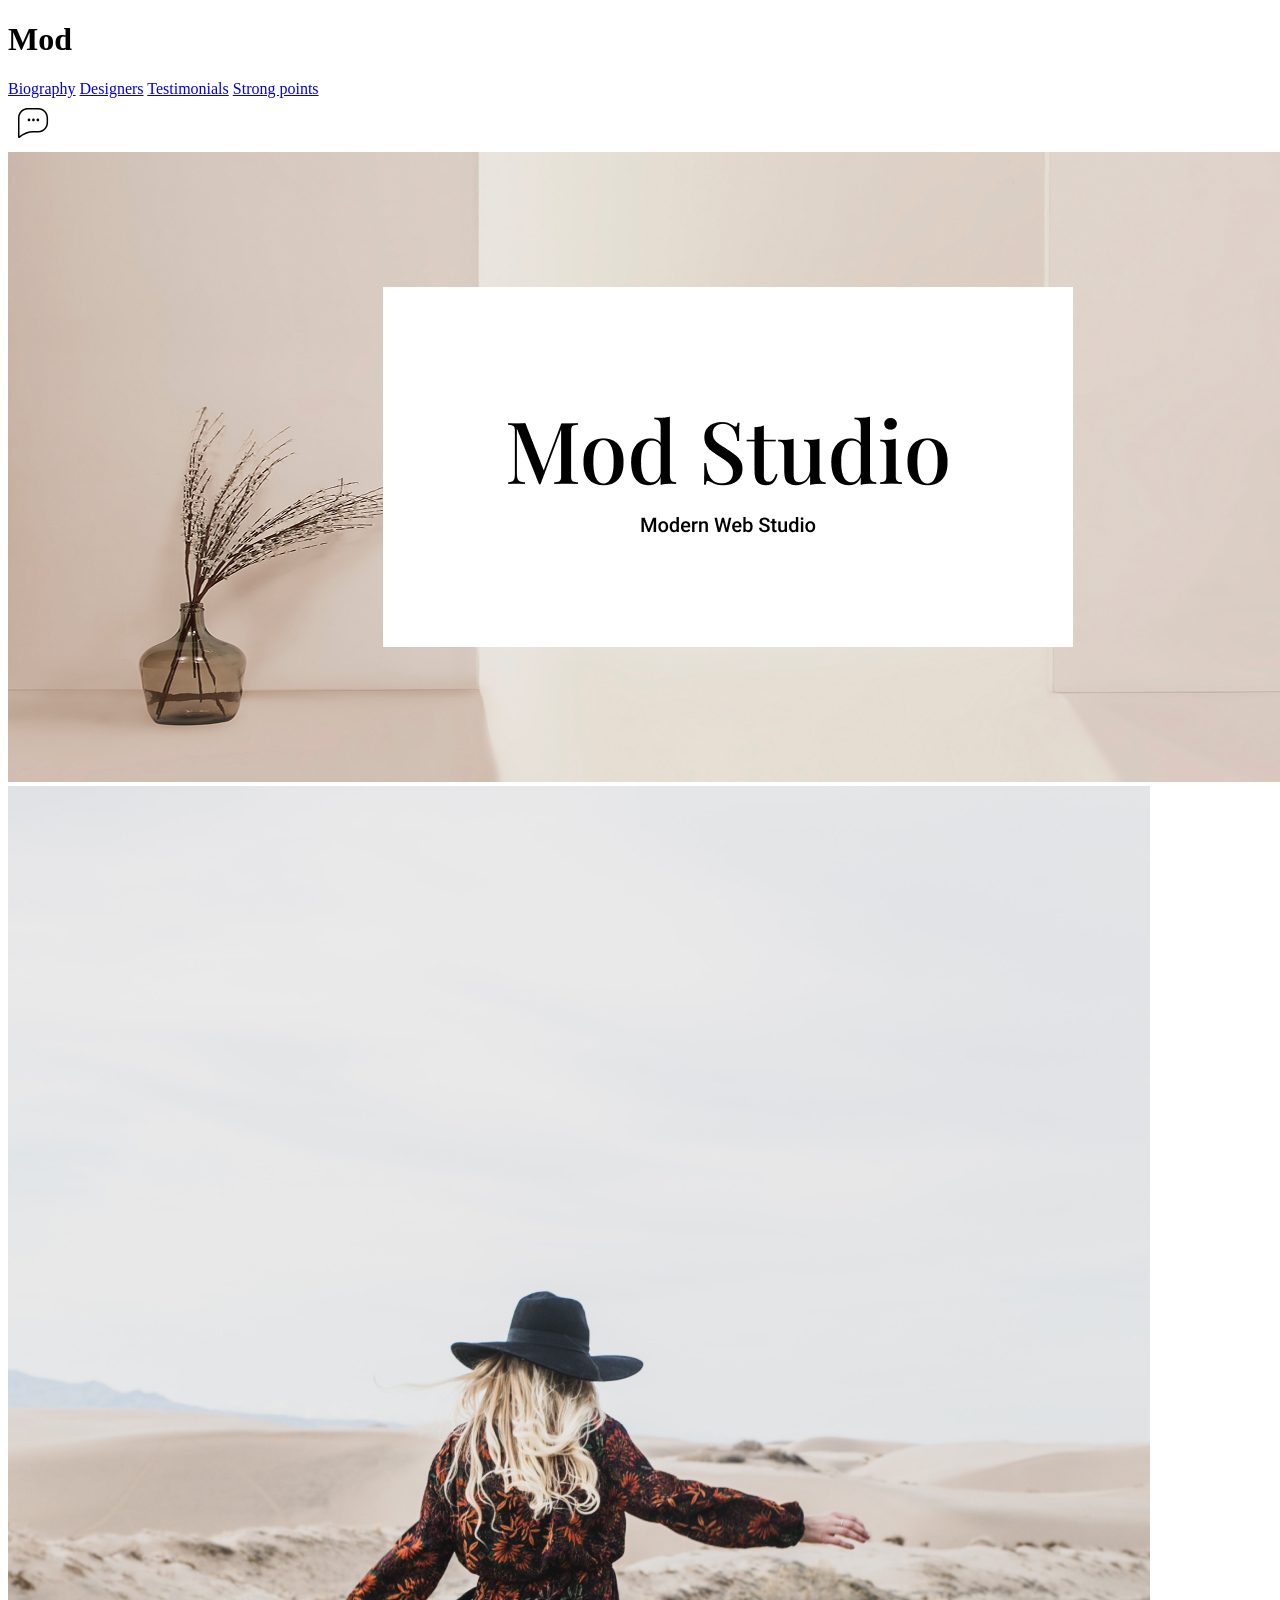
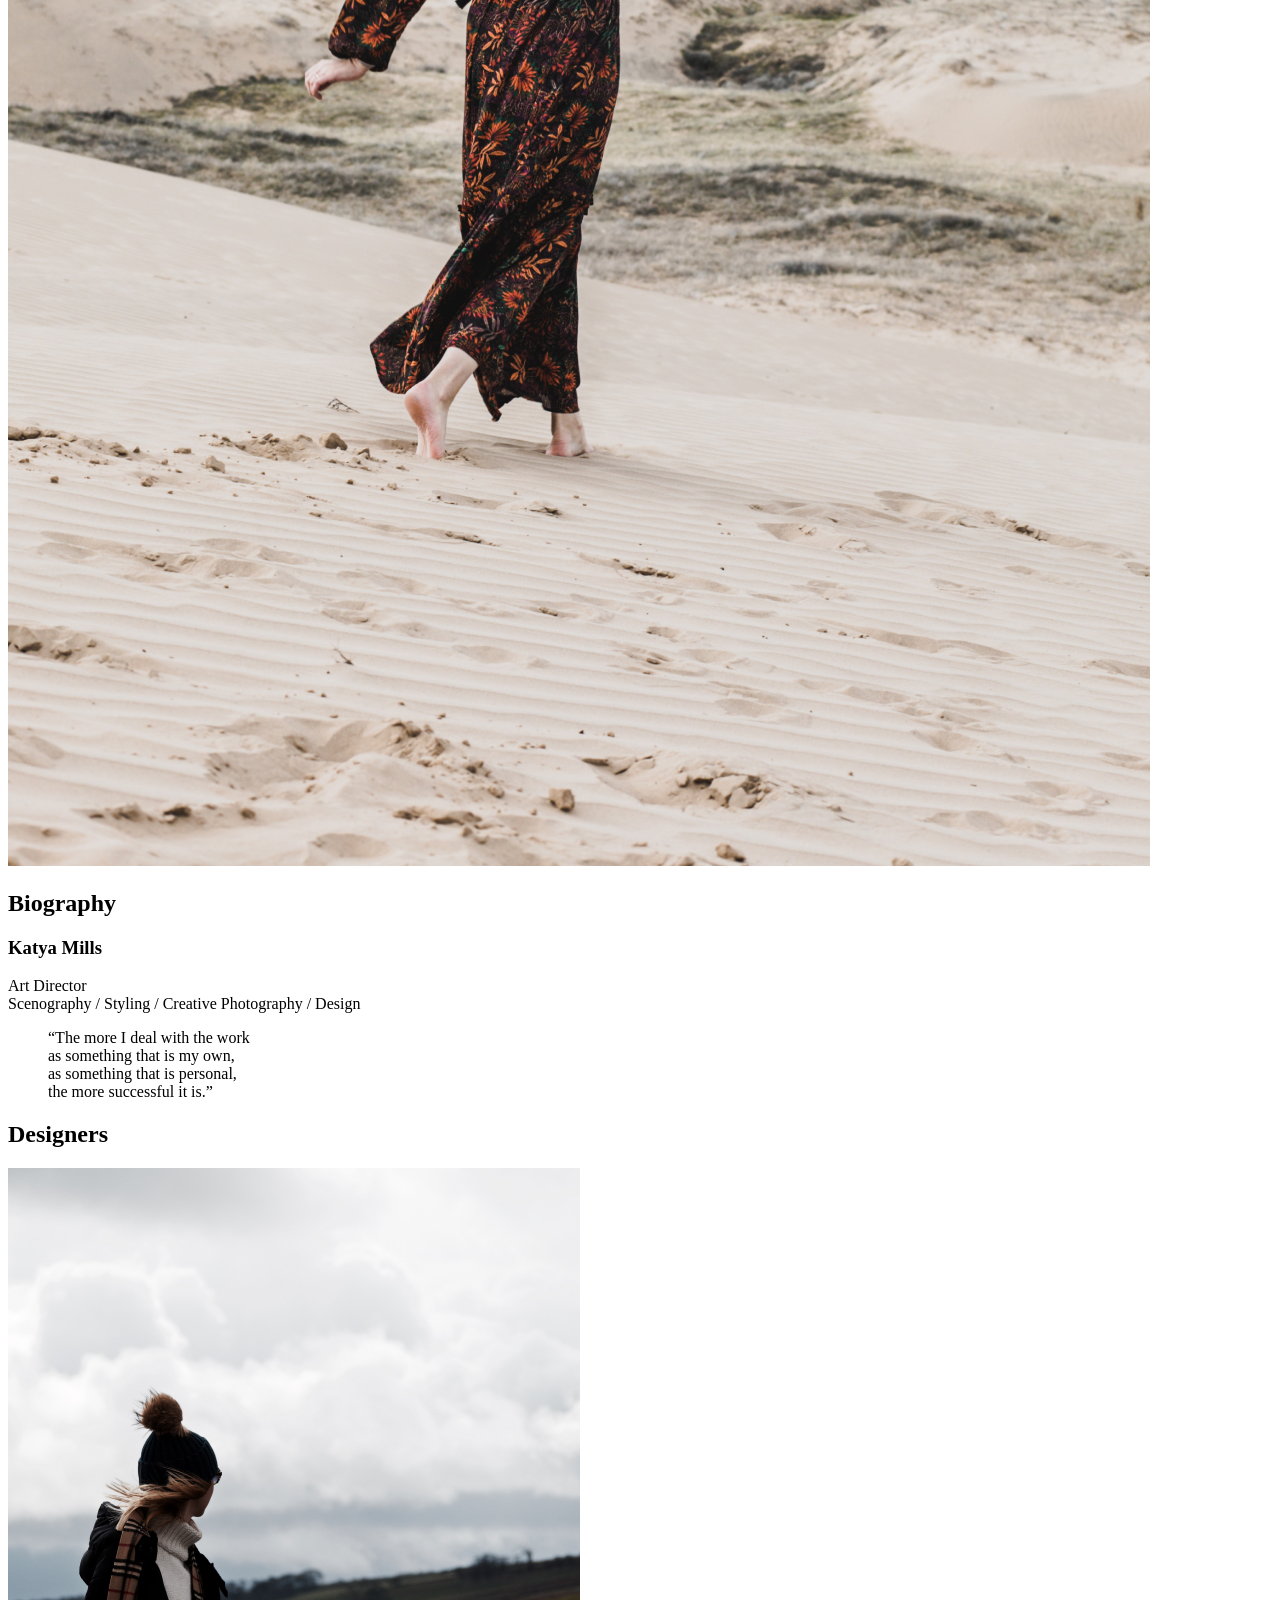
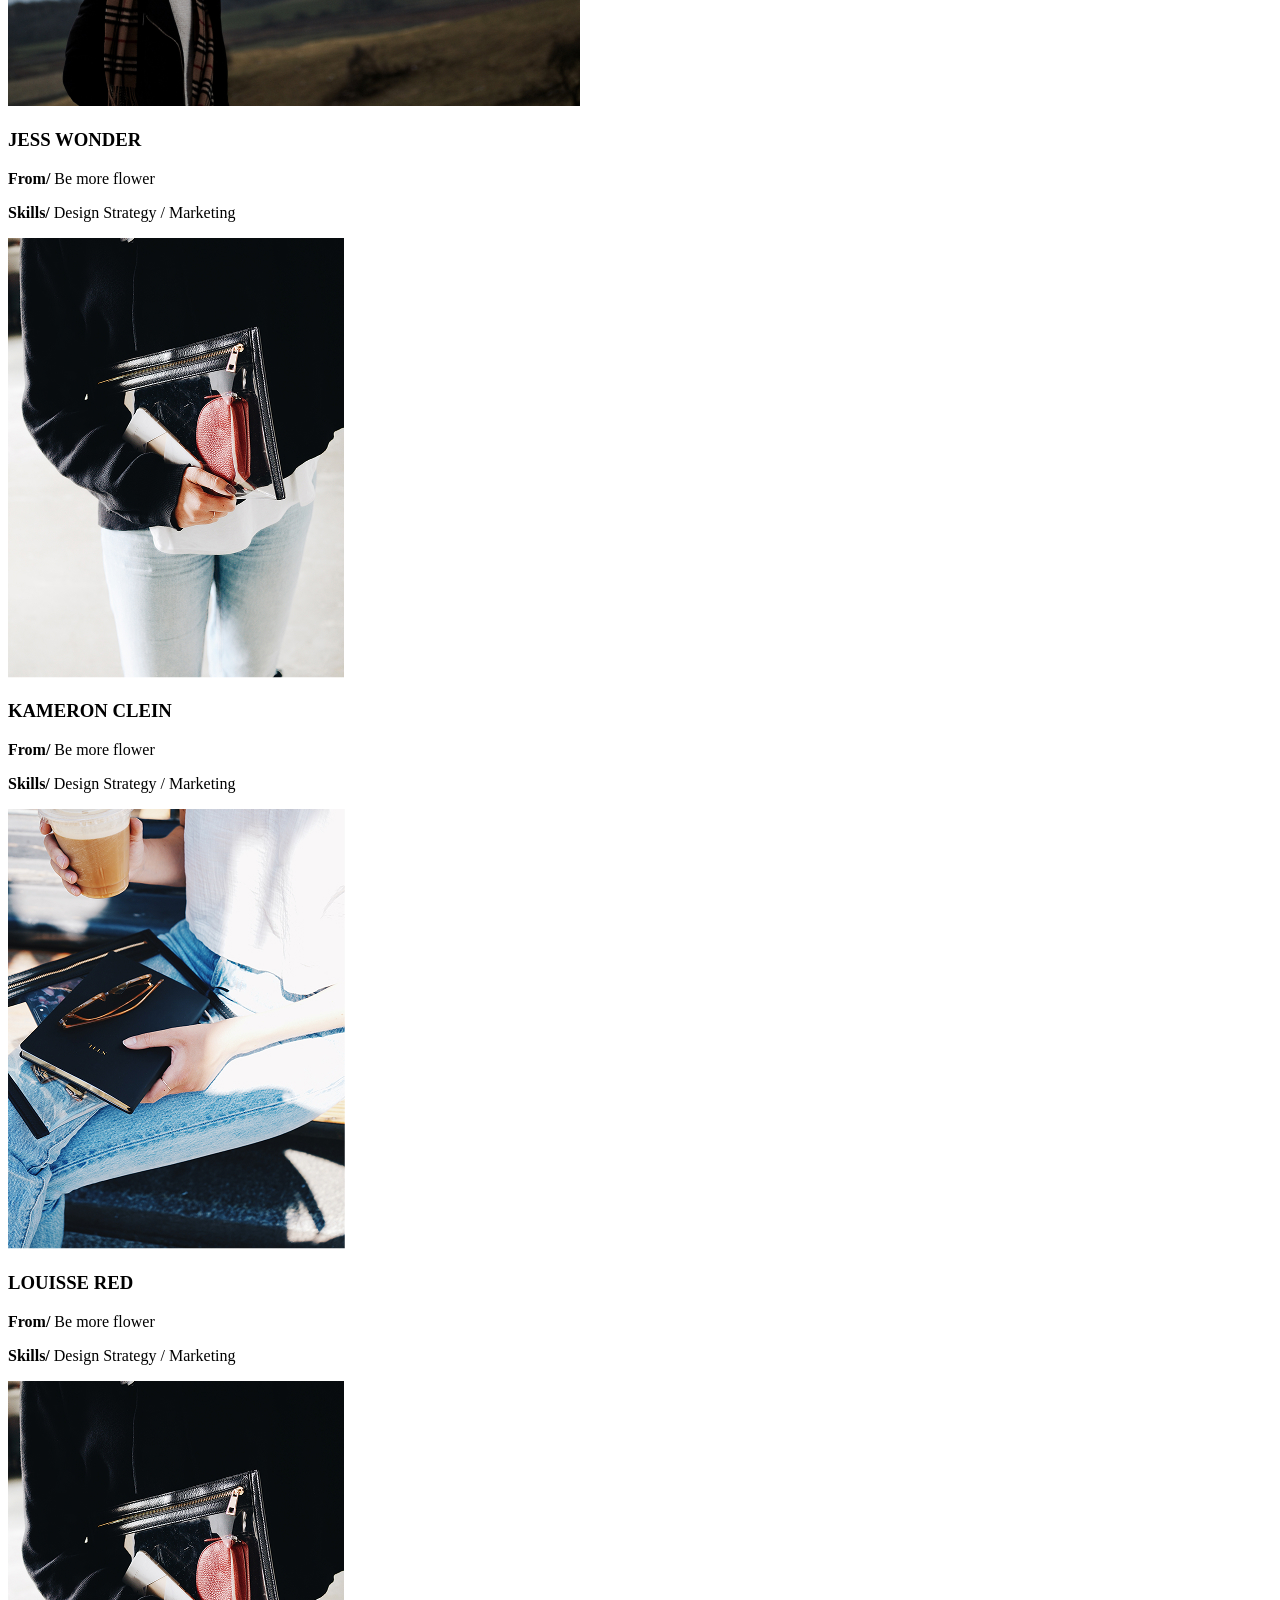
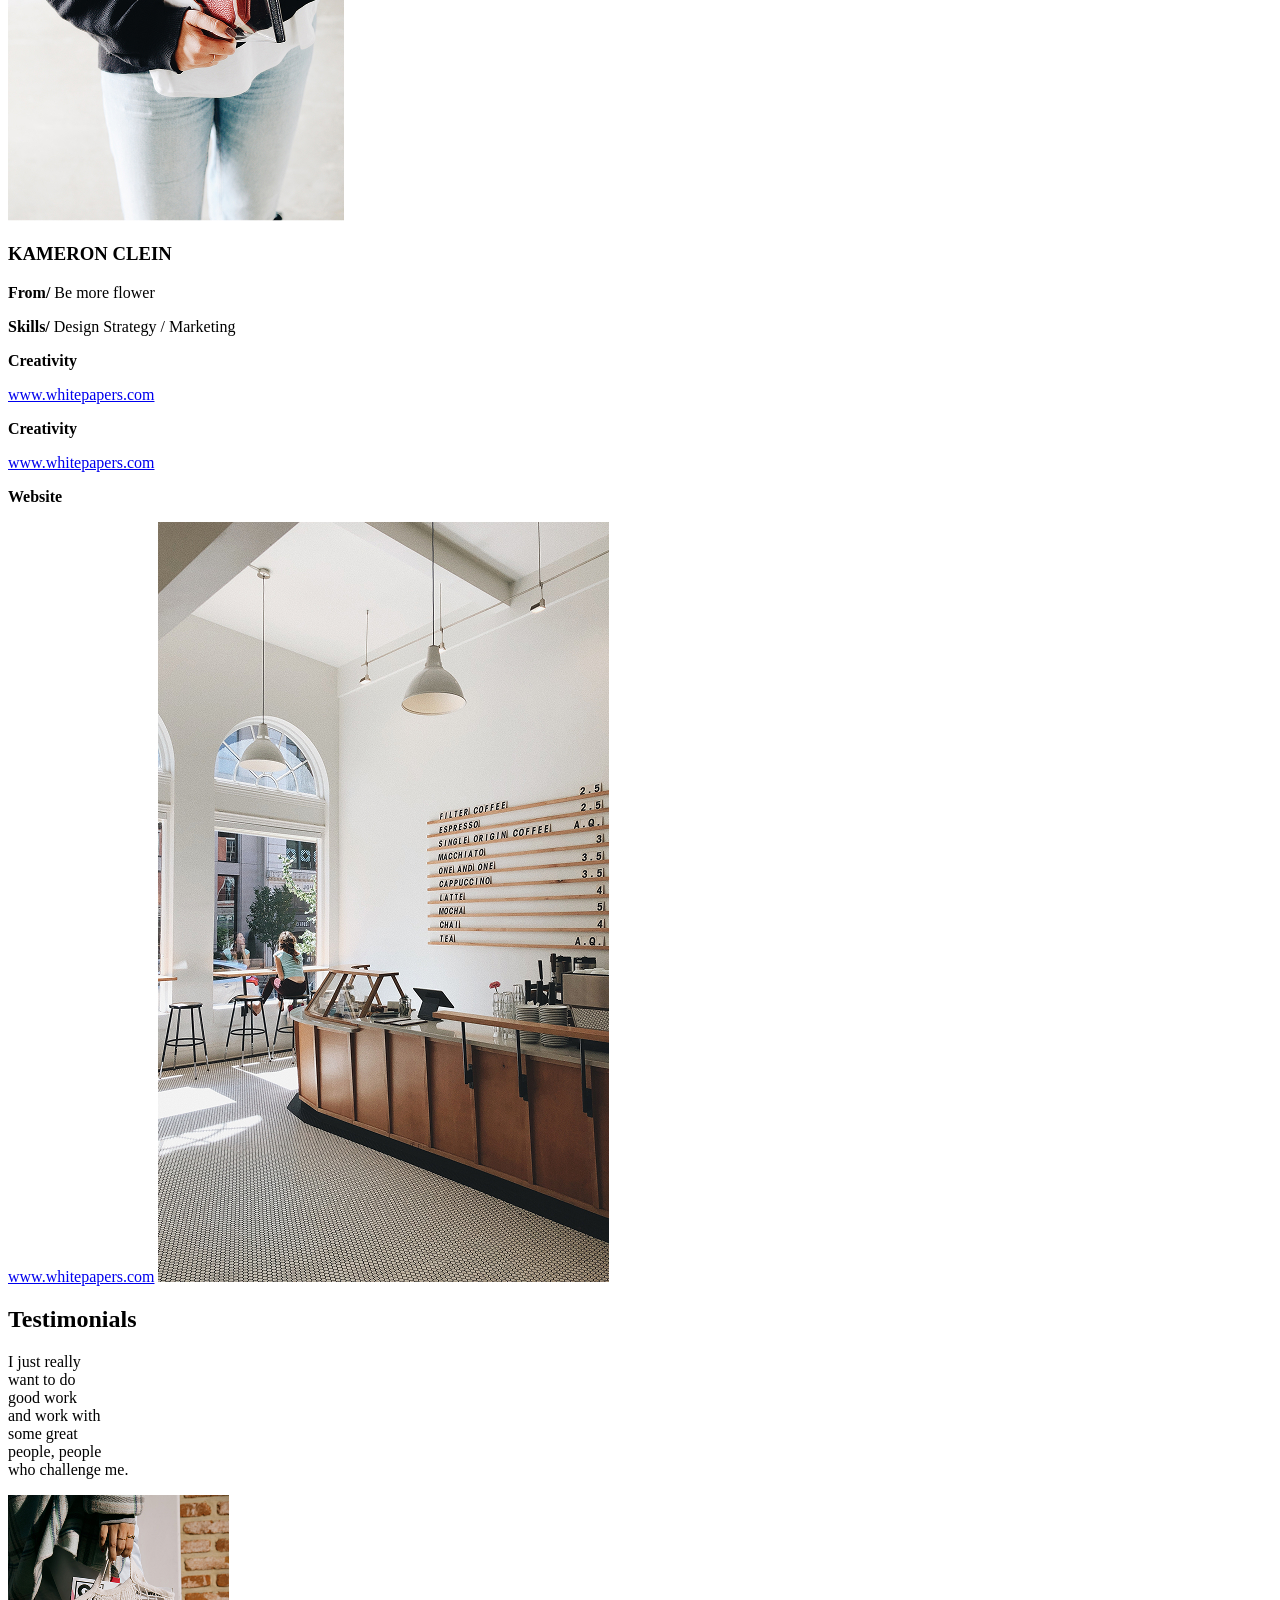
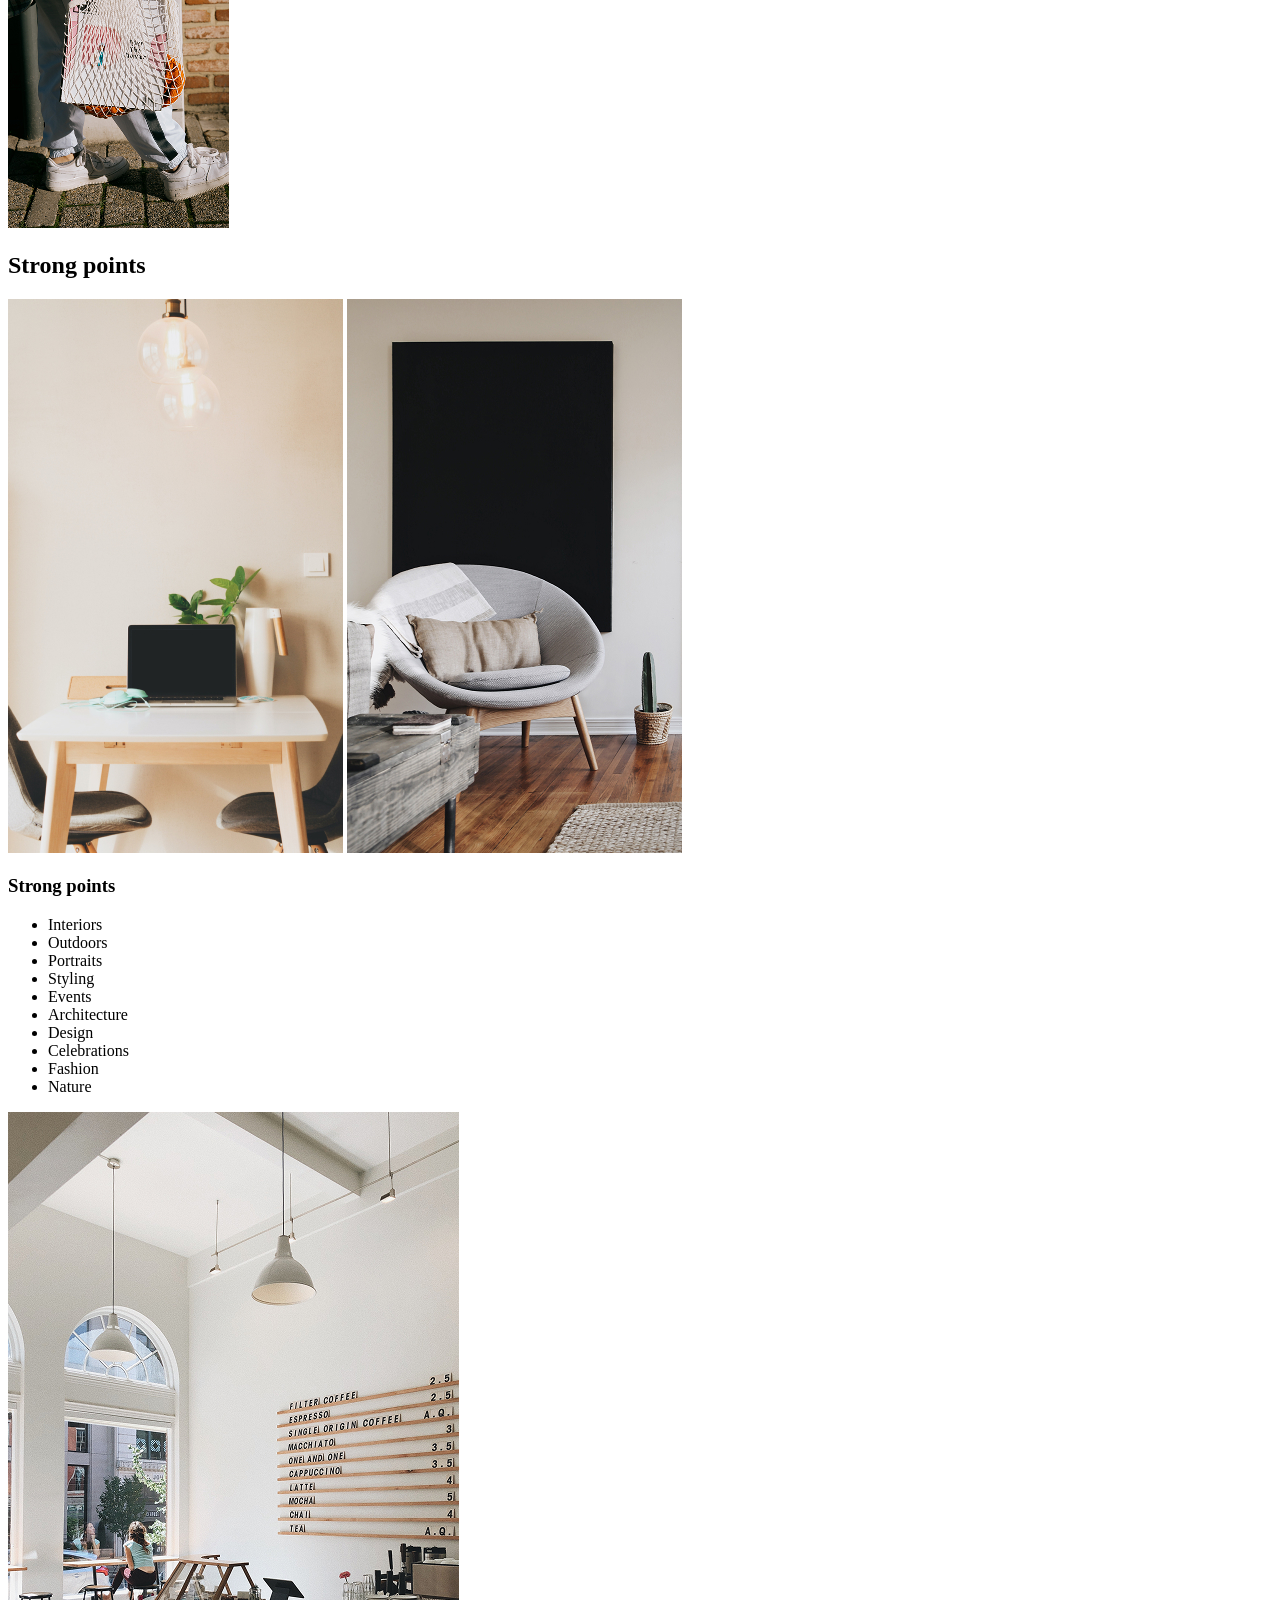
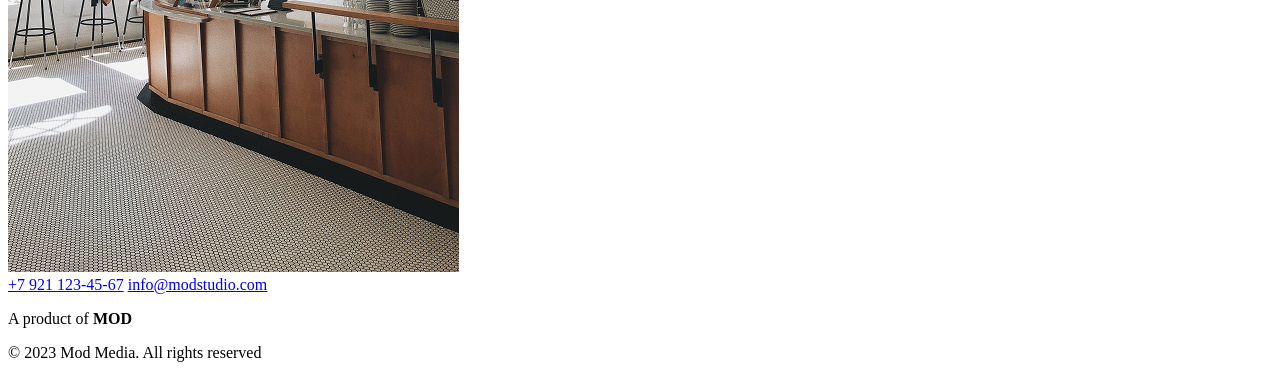
==== index.html @ 03d0436a "create semantics structure"" ====
<!doctype html>
<html lang="en">
<head>
    <meta charset="UTF-8">
    <meta name="viewport" content="width=device-width, user-scalable=no, initial-scale=1.0, maximum-scale=1.0, minimum-scale=1.0">
    <meta http-equiv="X-UA-Compatible" content="ie=edge">
    <title>demo_check</title>
</head>
<body>
<header>
    <h1>
        Mod
    </h1>
    <nav>
        <a href="#biography_sec">Biography</a>
        <a href="#designers_sec">Designers</a>
        <a href="#testimonials_sec">Testimonials</a>
        <a href="#strong_points_sec">Strong points</a>
    </nav>
    <img src="/img/icon_message.svg" alt="icon_message">
</header>
<section>
    <!--hero section-->
<img src="/img/Hero_section.jpg" alt="hero_section">
</section>
<section id="biography_sec">
    <img src="/img/jared-weiss-P3cB0ynqYBw-unsplash%201.jpg" alt="katya mills">
    <h2>
        Biography
    </h2>
    <div>
        <h3>
            Katya Mills
        </h3>
        <p>
            Art Director<br> Scenography / Styling / Creative Photography / Design
        </p>
        <blockquote>
            “The more I deal with the work <br>as something that is my own,<br>
            as something that is personal,<br> the more successful it is.”
        </blockquote>
    </div>
</section>
<section id="designers_sec">
    <h2>
        Designers
    </h2>
    <div>
        <img src="/img/spurwing-agency-r6LceZ3ckpM-unsplash%201.jpg" alt="jess wonder">
        <h3><strong>JESS WONDER</strong></h3>
        <p><strong>From/</strong> Be more flower</p>
        <p><strong>Skills/</strong> Design Strategy / Marketing</p>
    </div>
    <div>
        <img src="/img/stil-P1jQzyvqfns-unsplash%201.jpg" alt="kameron clein">
        <h3><strong>KAMERON CLEIN</strong></h3>
        <p><strong>From/</strong> Be more flower</p>
        <p><strong>Skills/</strong> Design Strategy / Marketing</p>
    </div>
    <div>
        <img src="/img/stil-_mvSe9q8_n4-unsplash%201.jpg" alt="louisse red">
        <h3><strong>LOUISSE RED</strong></h3>
        <p><strong>From/</strong> Be more flower</p>
        <p><strong>Skills/</strong> Design Strategy / Marketing</p>
    </div>
    <div>
        <img src="/img/stil-P1jQzyvqfns-unsplash%201.jpg" alt="kameron clein">
        <h3><strong>KAMERON CLEIN</strong></h3>
        <p><strong>From/</strong> Be more flower</p>
        <p><strong>Skills/</strong> Design Strategy / Marketing</p>
    </div>
</section>
<section id="testimonials_sec">
    <div>
        <p><strong>Creativity</strong></p>
        <a href="#">www.whitepapers.com</a>
        <p><strong>Creativity</strong></p>
        <a href="#">www.whitepapers.com</a>
        <p><strong>Website</strong></p>
        <a href="#">www.whitepapers.com</a>
        <img src="/img/keghan-crossland-ZZxmc66SjfM-unsplash%201.jpg" alt="coffee stand">
    </div>
    <h2><strong>Testimonials</strong></h2>
    <div>
        <p>
            I just really<br> want to do<br> good work<br> and work with<br>
            some great<br> people, people<br> who challenge me.
        </p>
        <img src="/img/sinitta-leunen-YaReHIzNdRw-unsplash%201.jpg" alt="man with bag">
    </div>
</section>
<section id="strong_points_sec">
    <h2><strong>Strong points</strong></h2>
        <div>
            <img src="/img/dawid-liberadzki-vPFbVB7DPZI-unsplash%201%20(1).jpg" alt="working place">
            <img src="/img/avery-klein-JaXs8Tk5Iww-unsplash%201.jpg" alt="chair in room">
            <h3><strong>Strong points</strong></h3>
            <ul>
                <li>Interiors</li>
                <li>Outdoors</li>
                <li>Portraits</li>
                <li>Styling</li>
                <li>Events</li>
                <li>Architecture</li>
                <li>Design</li>
                <li>Celebrations</li>
                <li>Fashion</li>
                <li>Nature</li>
            </ul>
            <img src="/img/keghan-crossland-ZZxmc66SjfM-unsplash%201.jpg" alt="coffee stand">
        </div>    
</section>
<footer>
    <a href="tel:#">+7 921 123-45-67</a>
    <a href="mailto:#">info@modstudio.com</a>
    <p>A product of  <strong>MOD</strong></p>
    <p>© 2023 Mod Media. All rights reserved</p>
</footer>
</body>
</html>
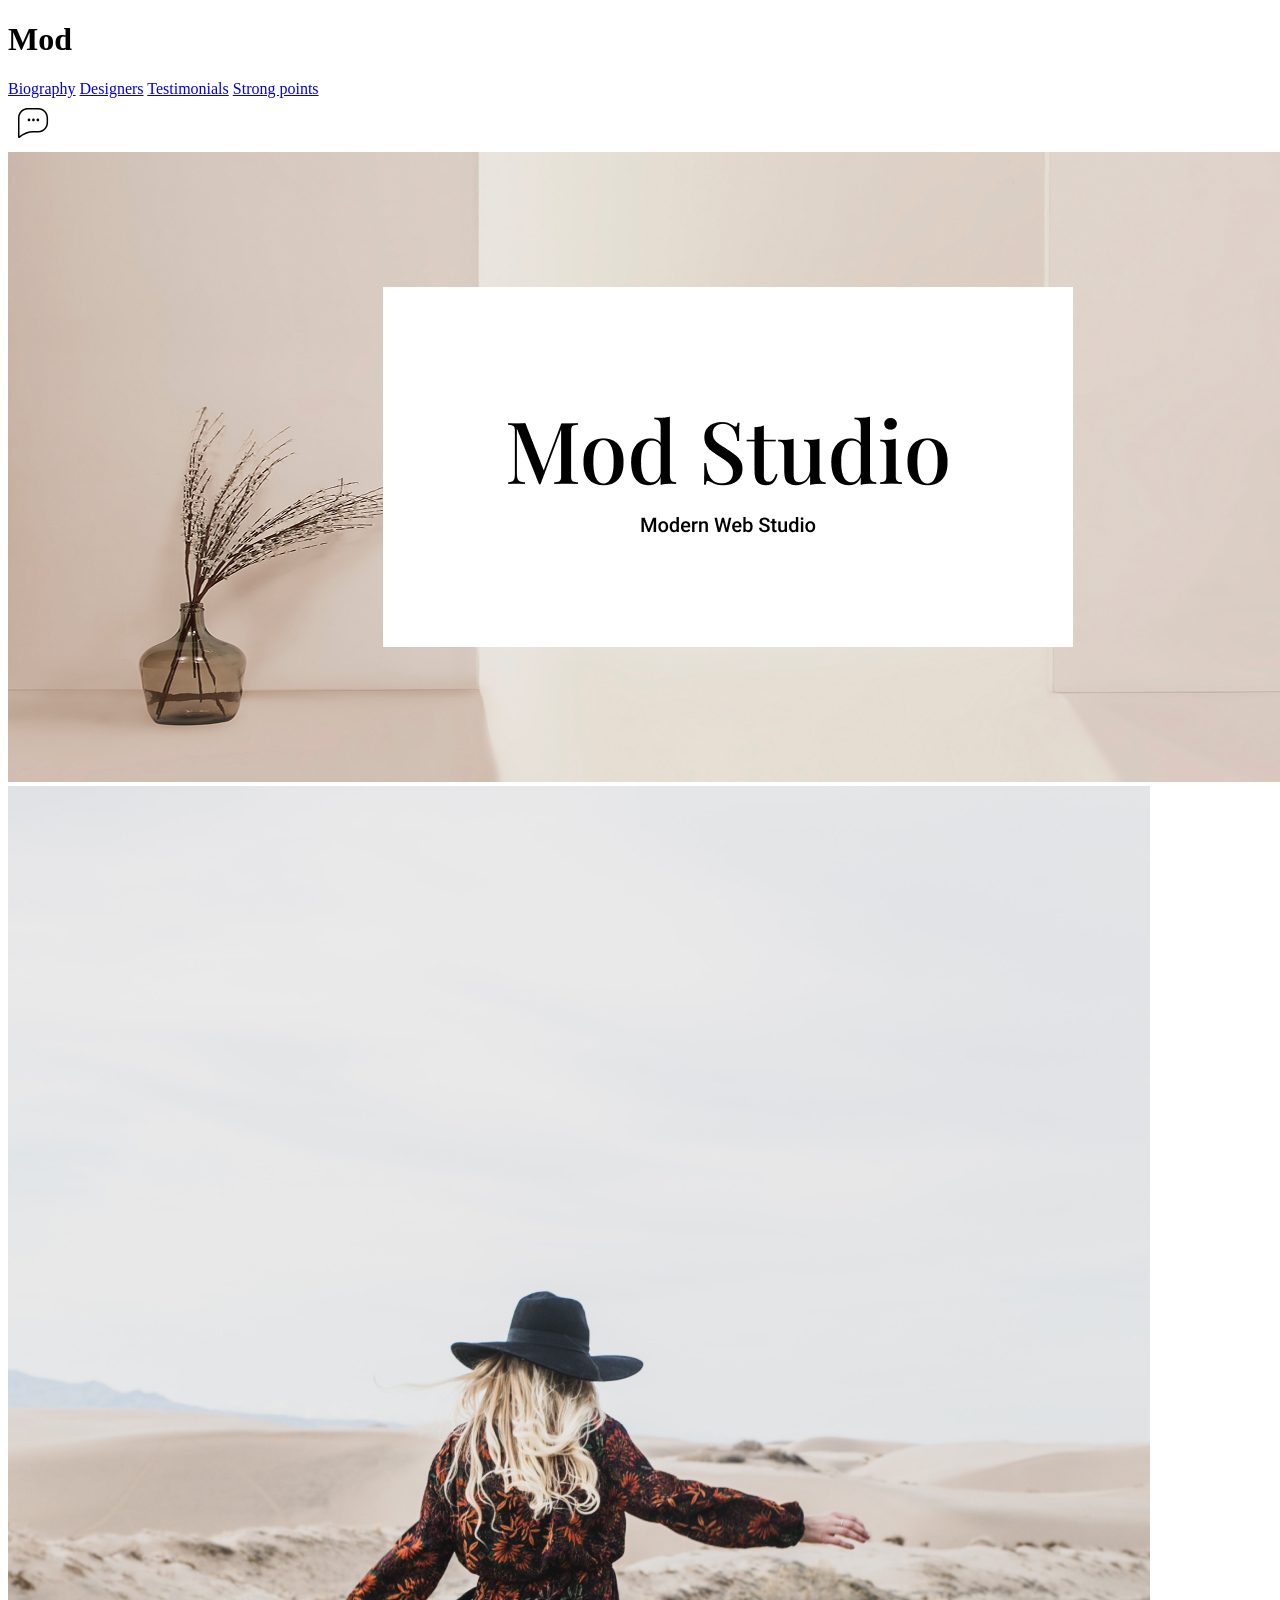
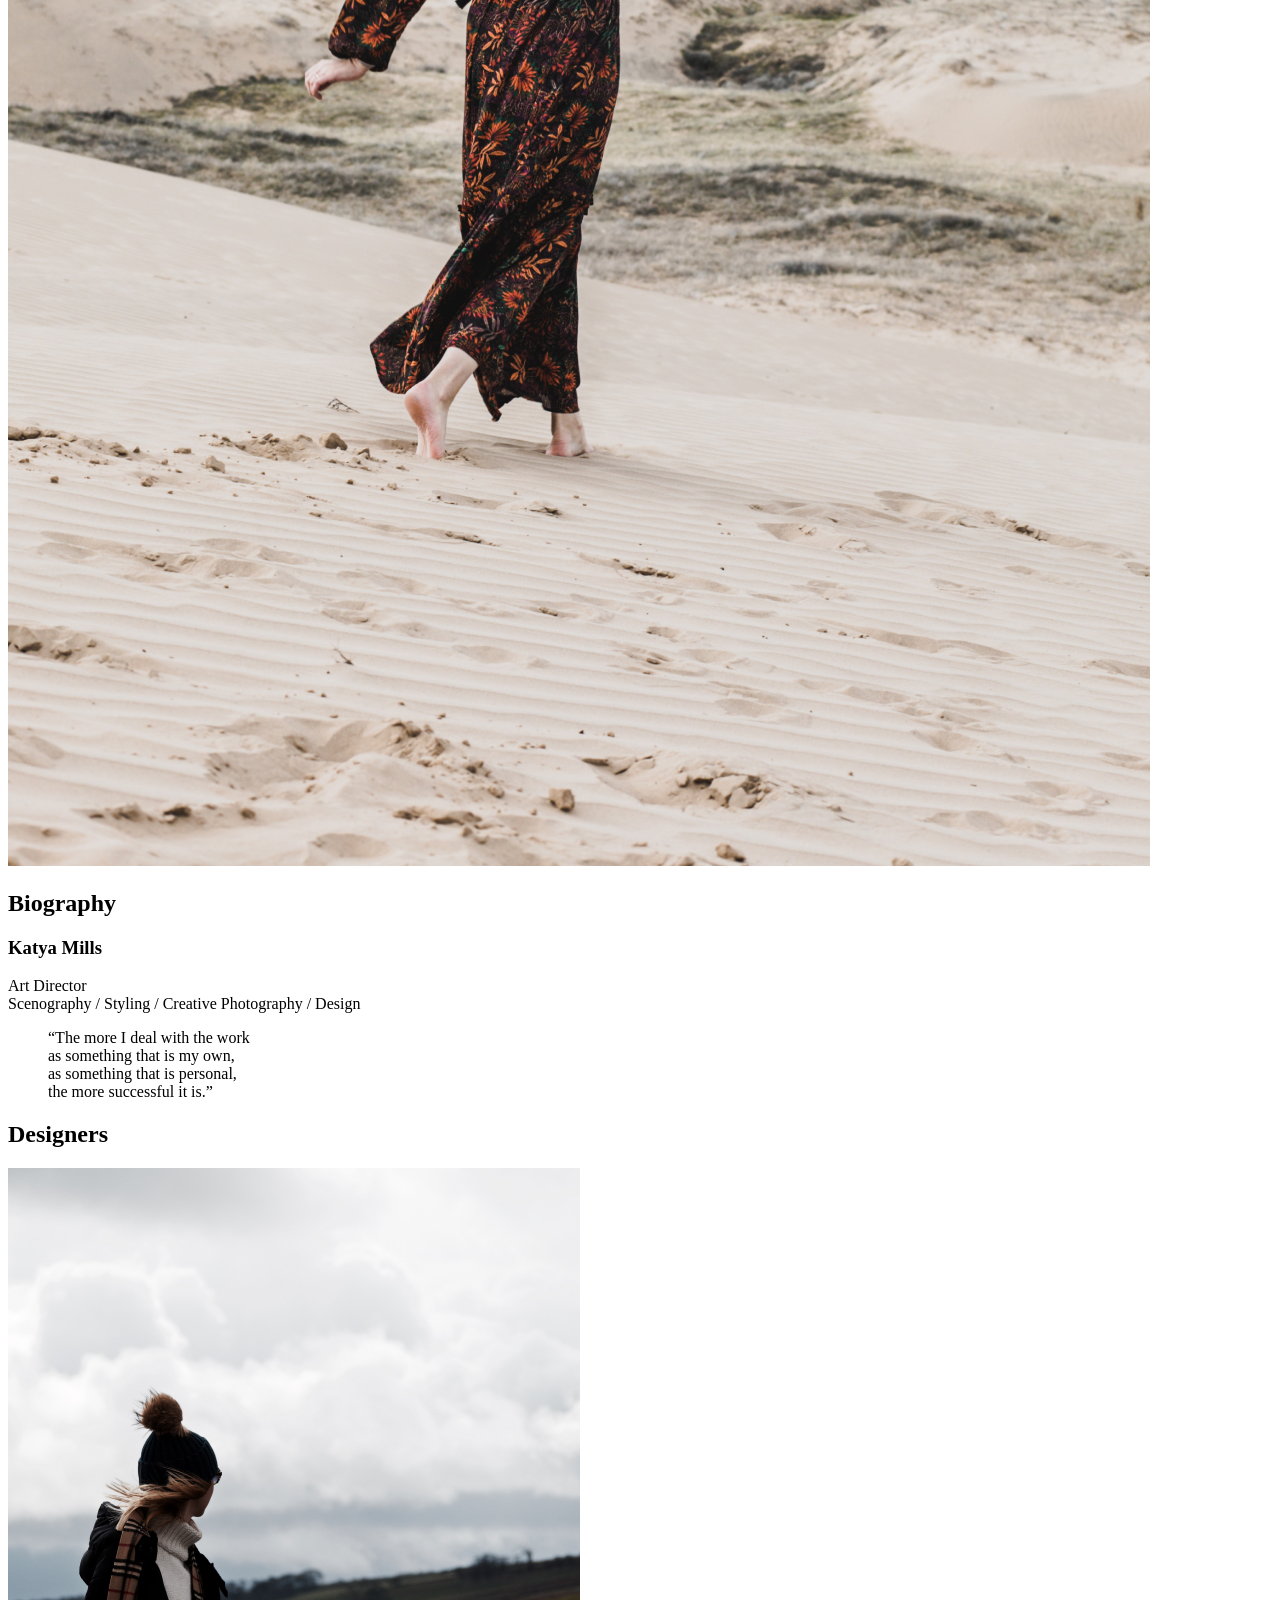
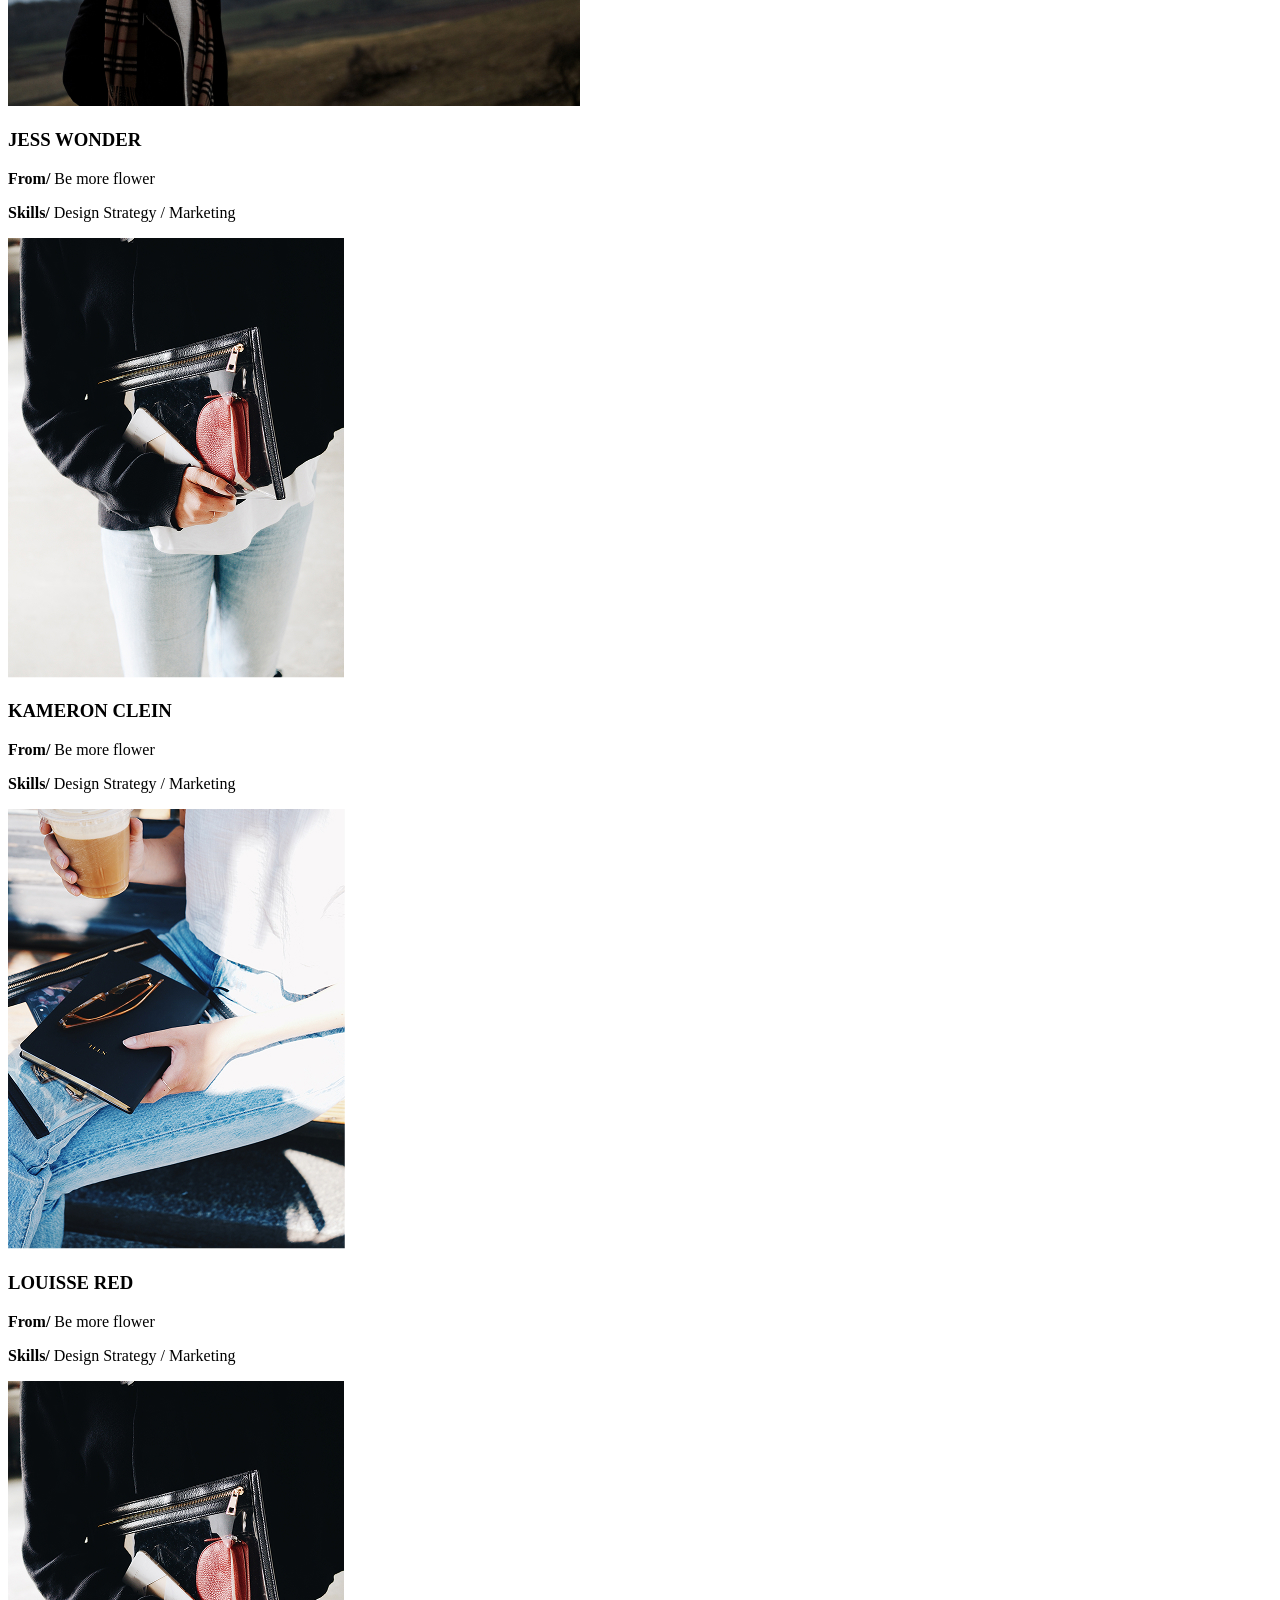
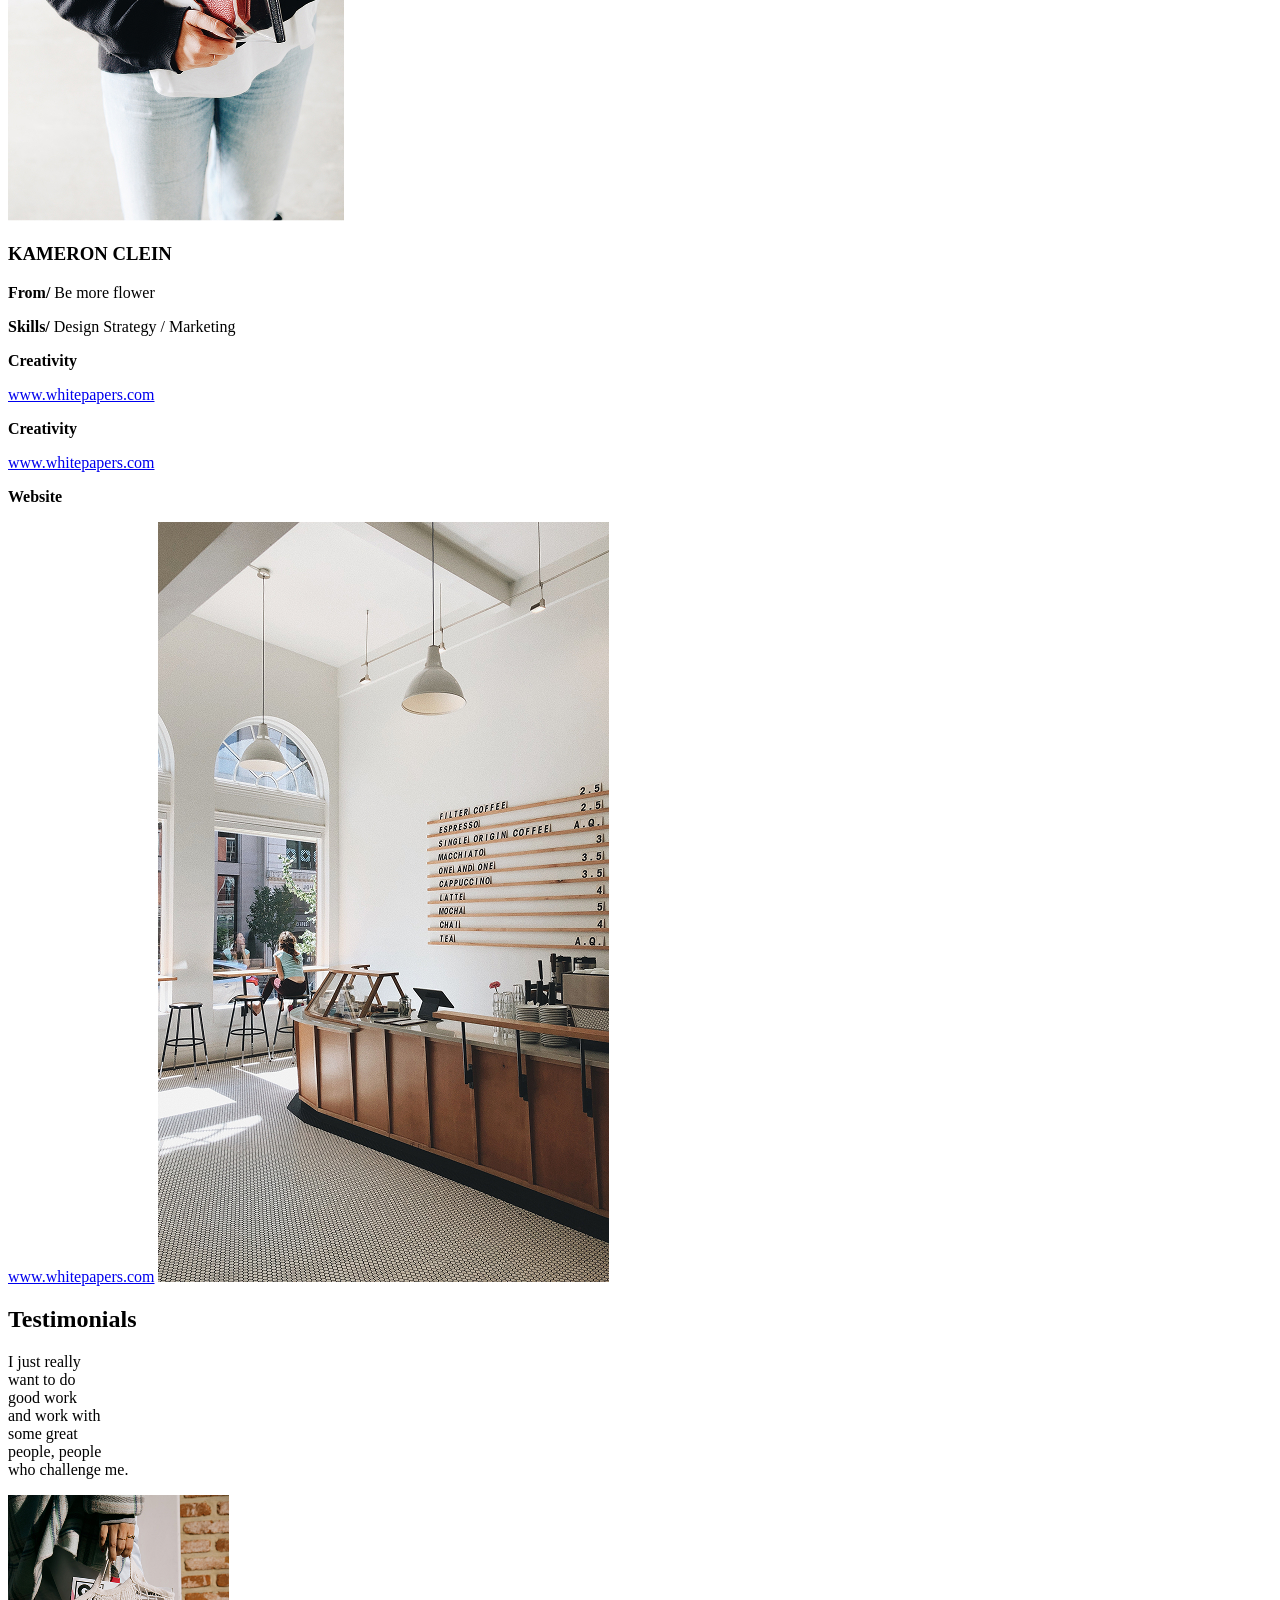
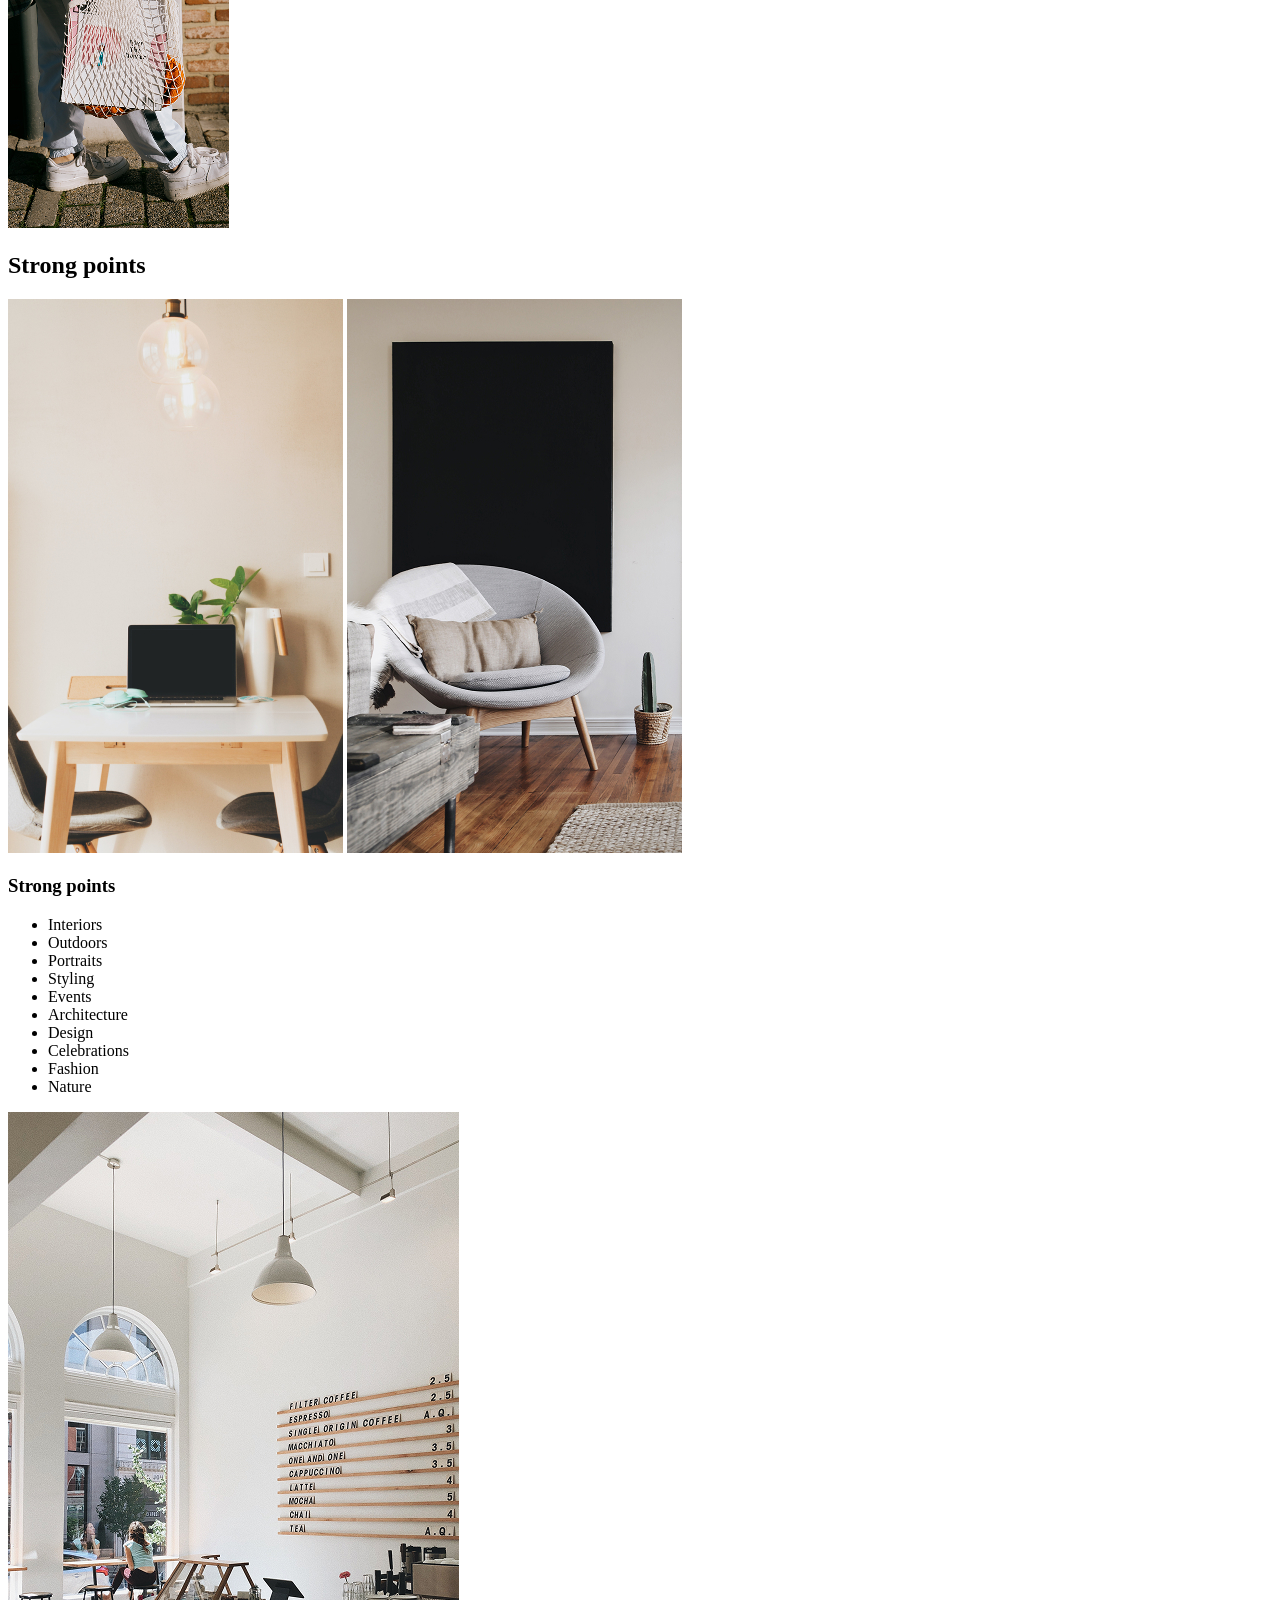
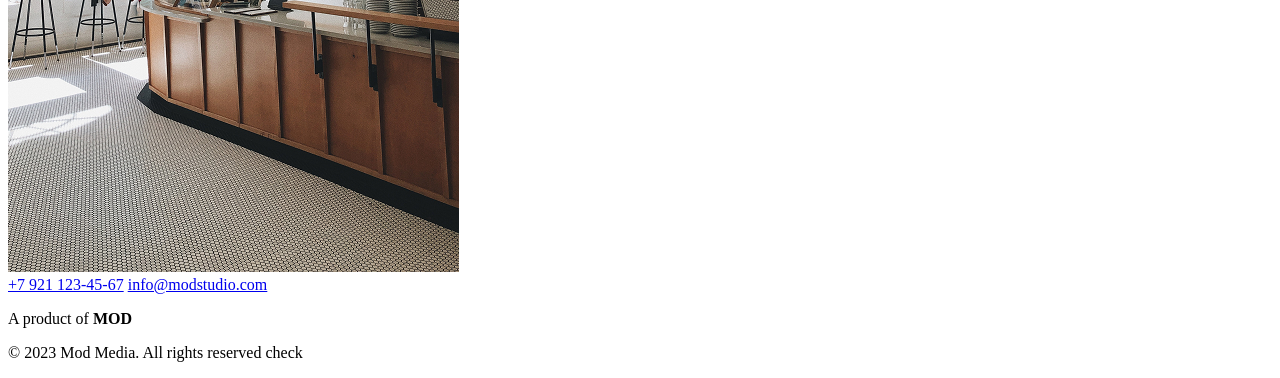
==== commit e5fbbfa0: "addded check" ====
--- a/index.html
+++ b/index.html
@@ -114,7 +114,7 @@
     <a href="tel:#">+7 921 123-45-67</a>
     <a href="mailto:#">info@modstudio.com</a>
     <p>A product of  <strong>MOD</strong></p>
-    <p>© 2023 Mod Media. All rights reserved</p>
+    <p>© 2023 Mod Media. All rights reserved check</p>
 </footer>
 </body>
 </html>
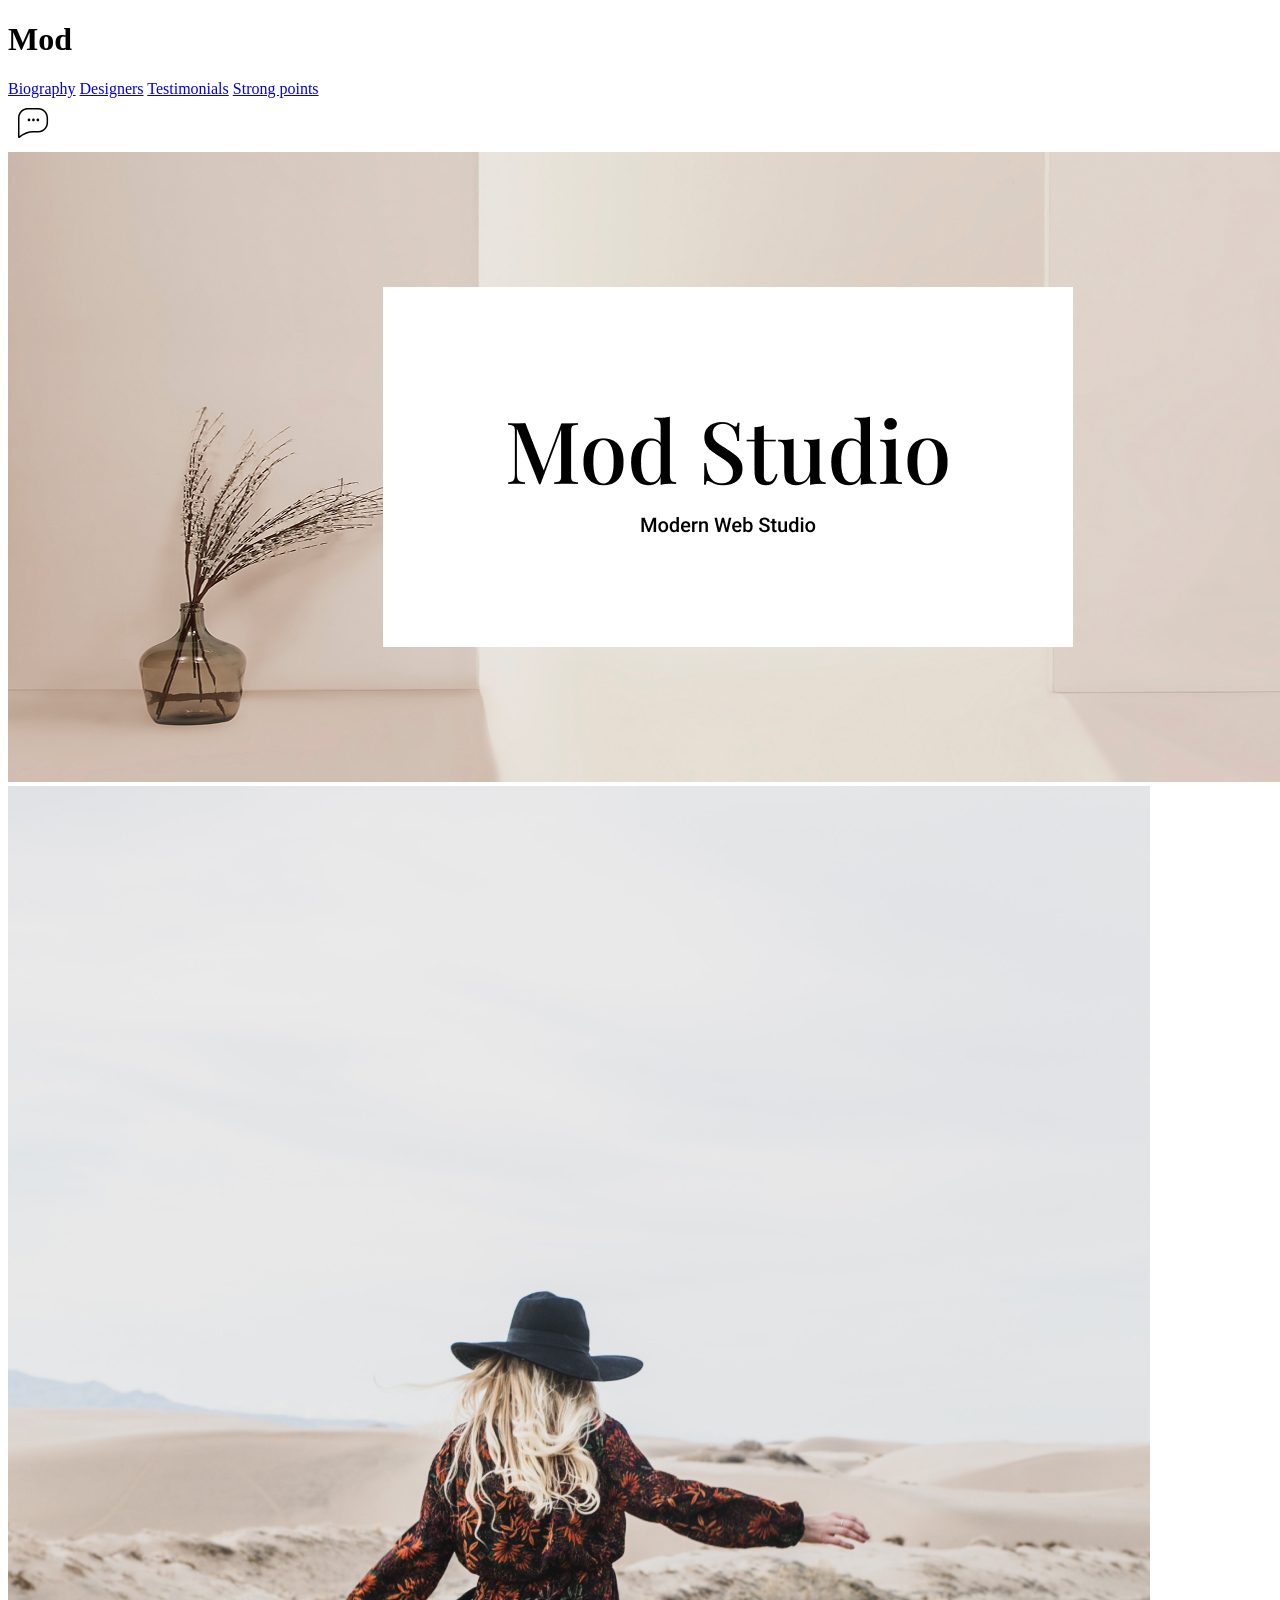
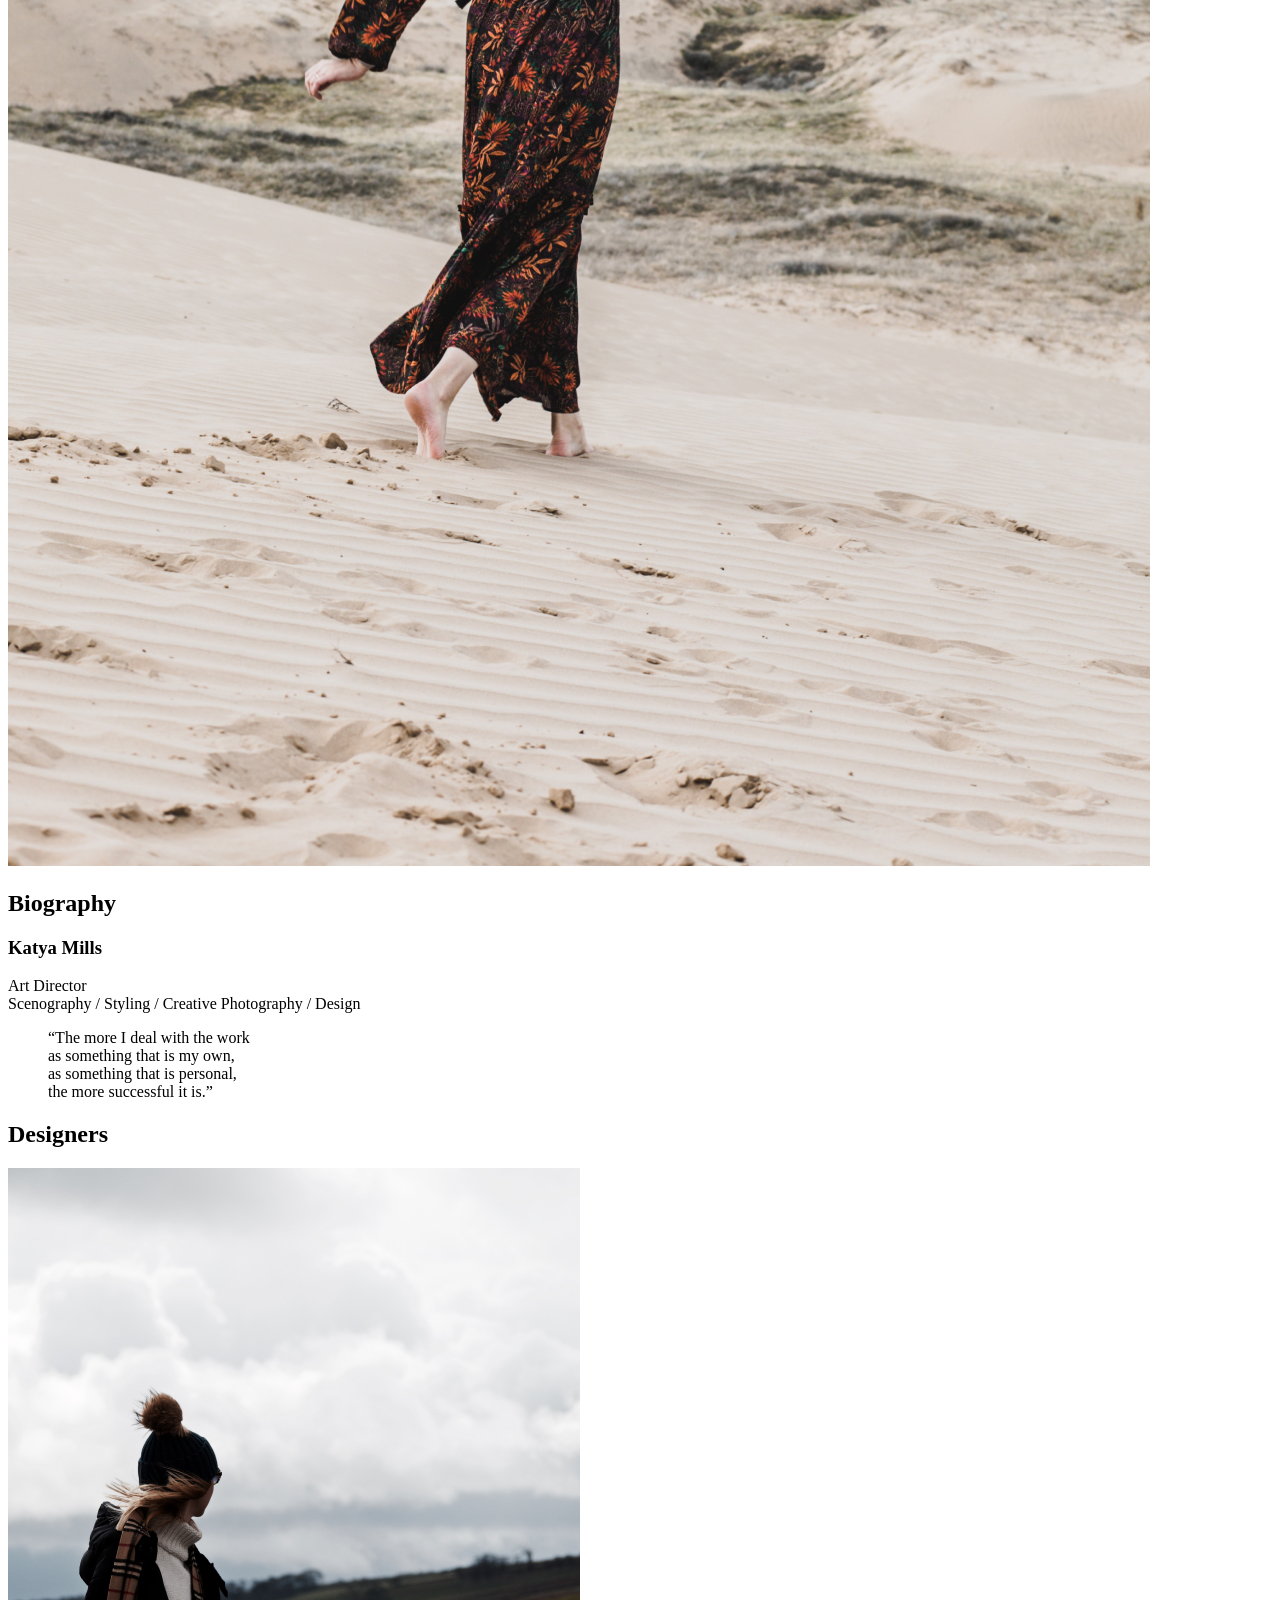
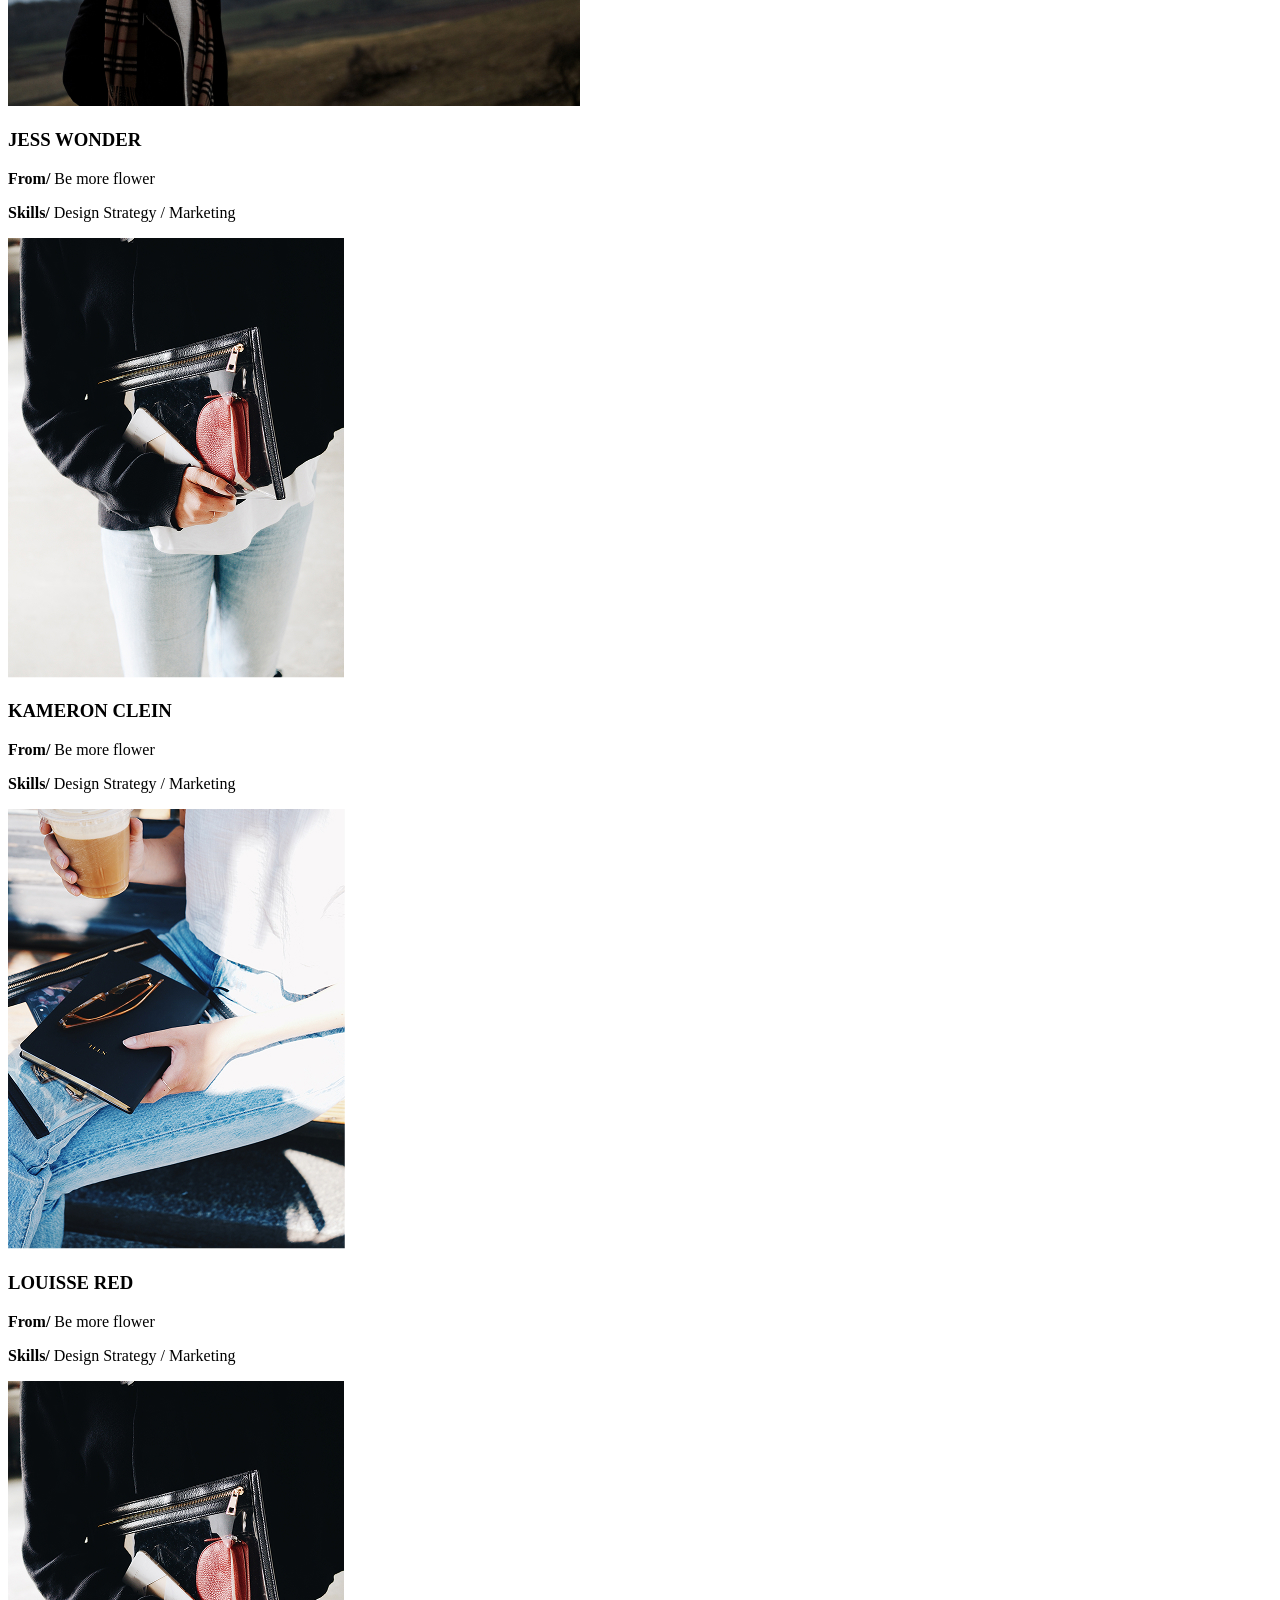
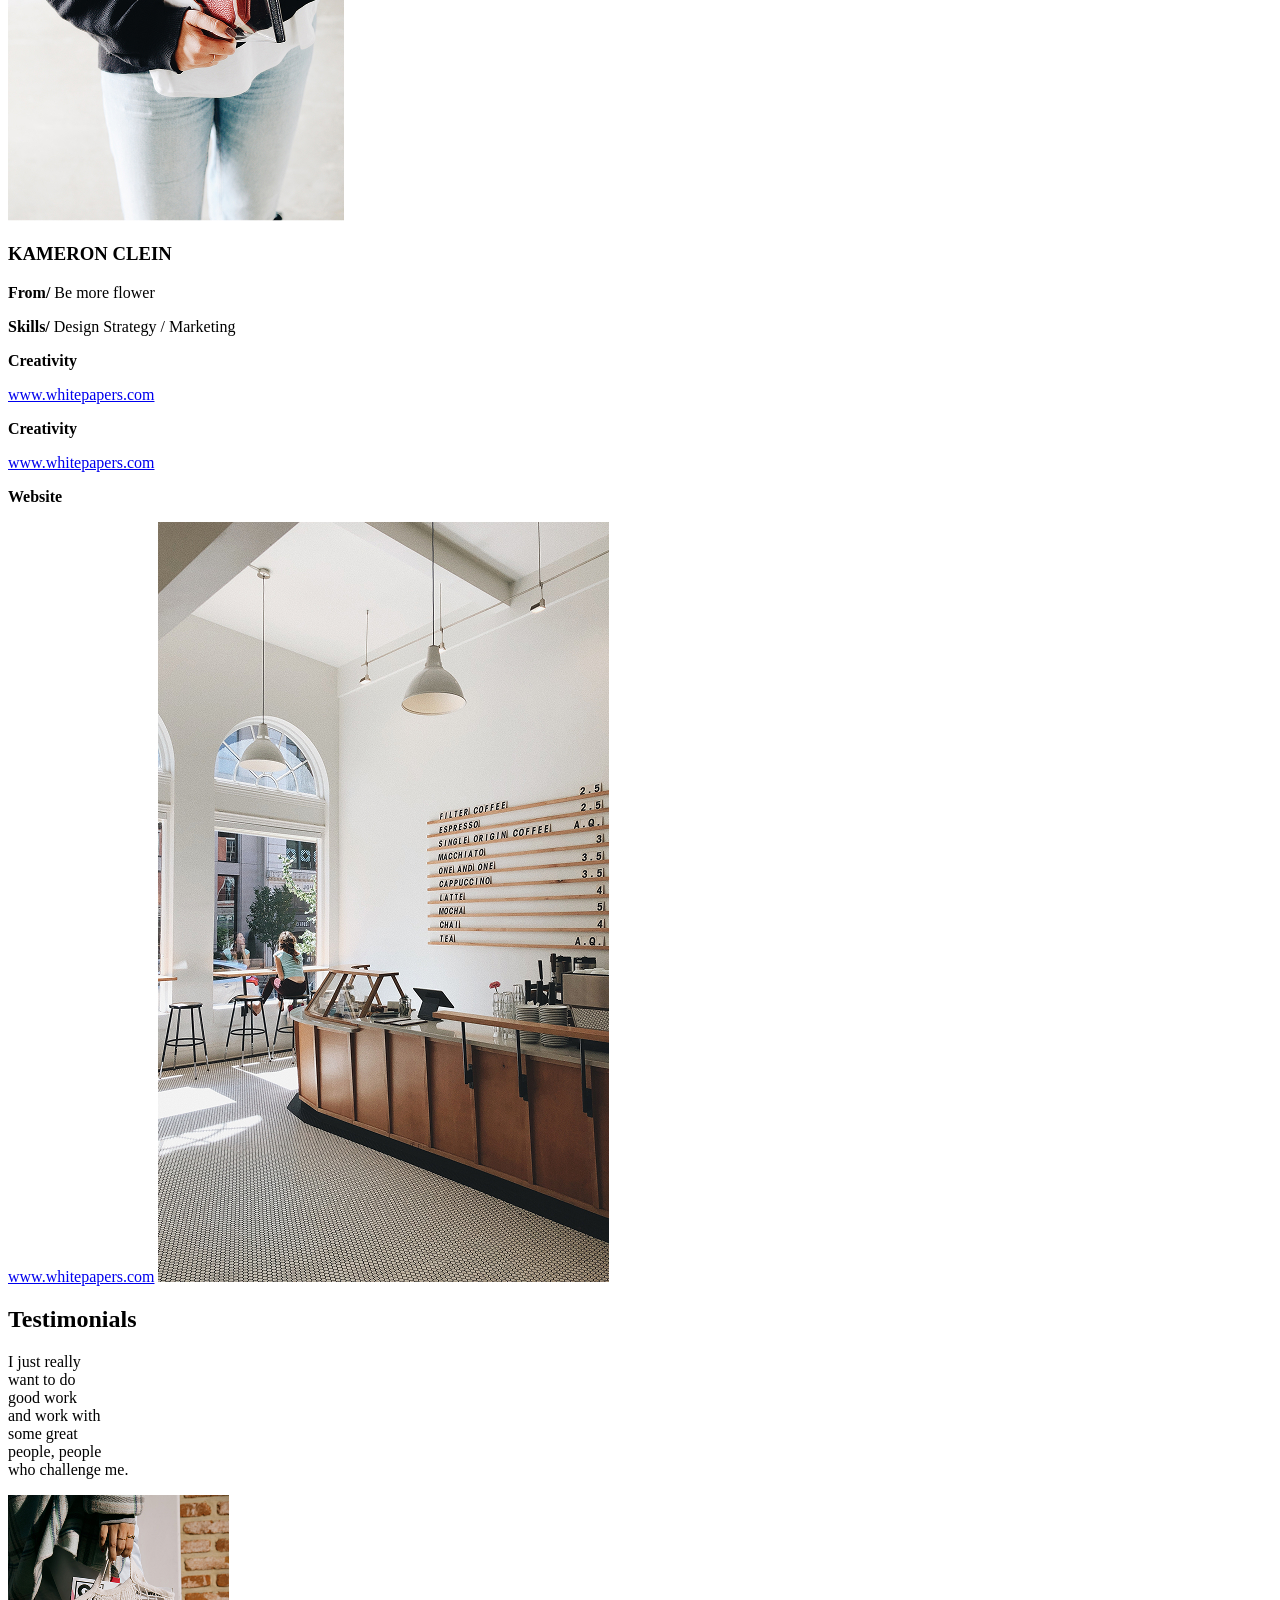
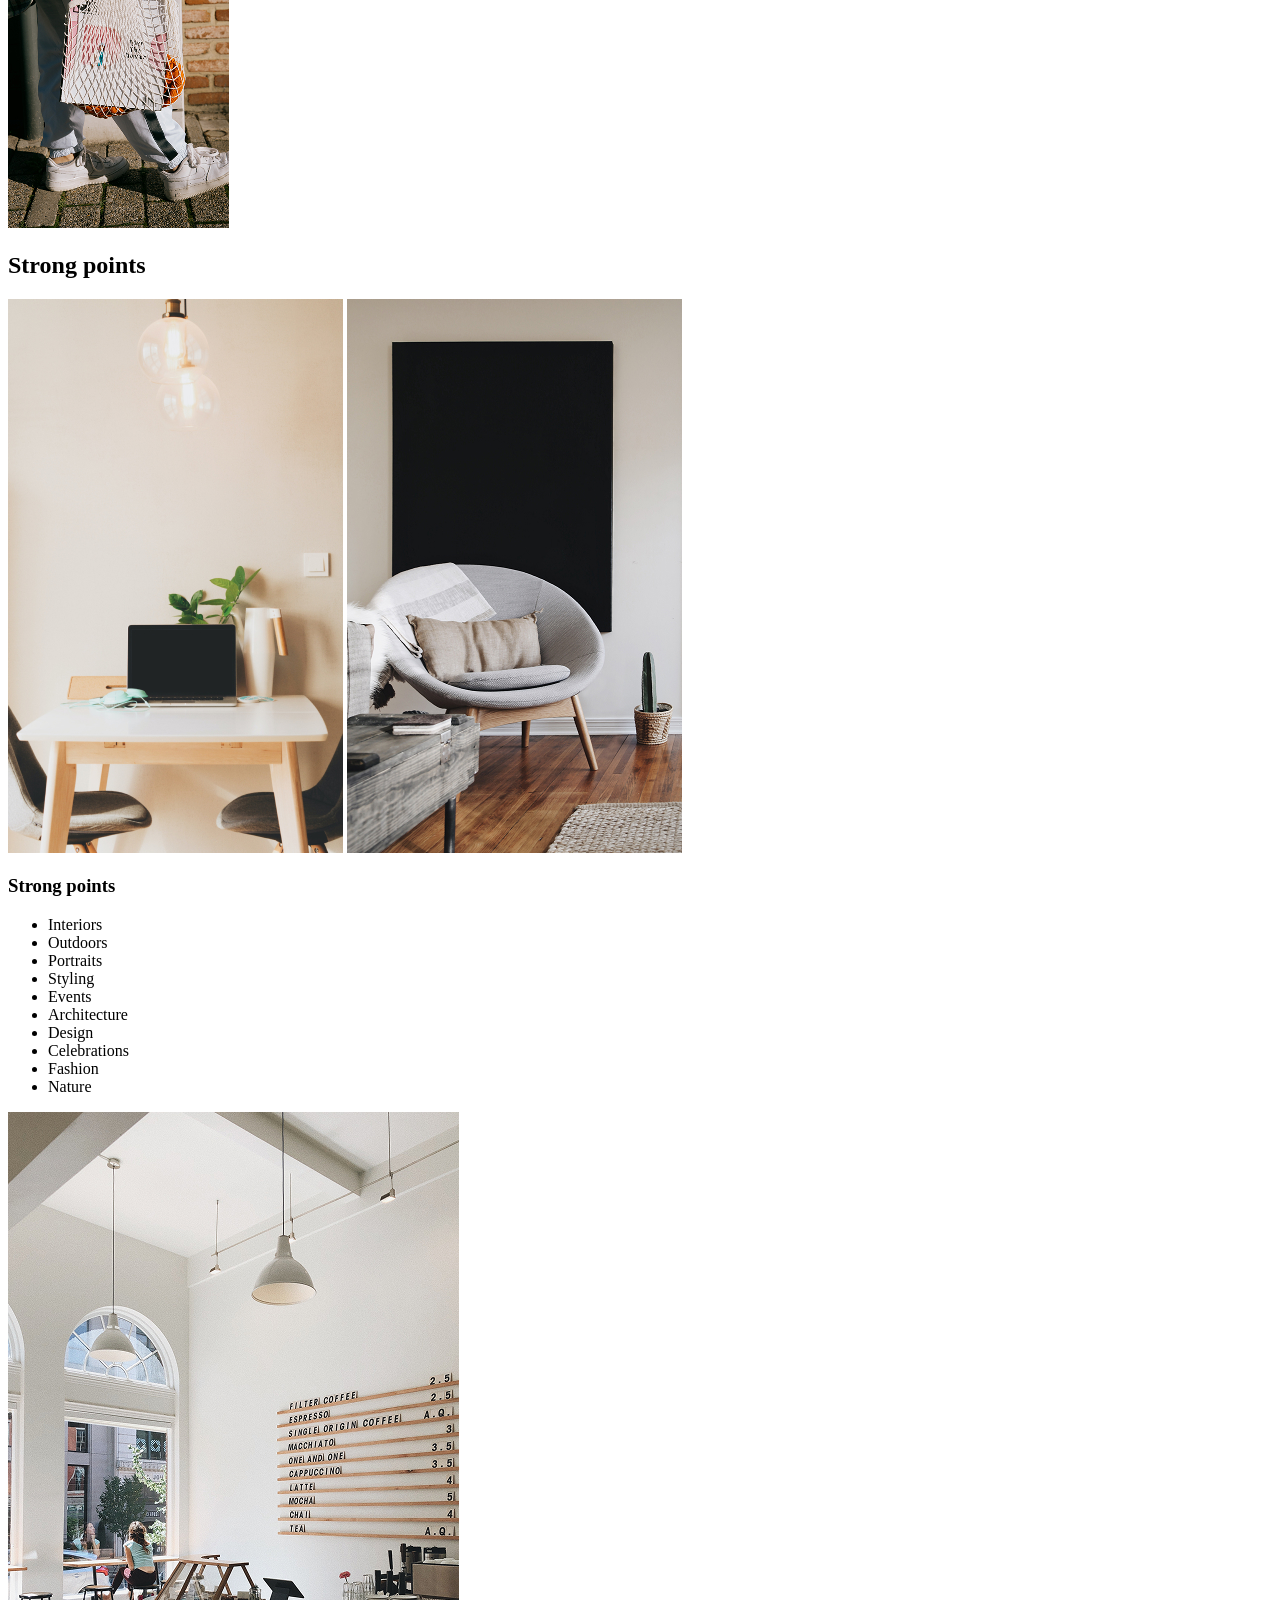
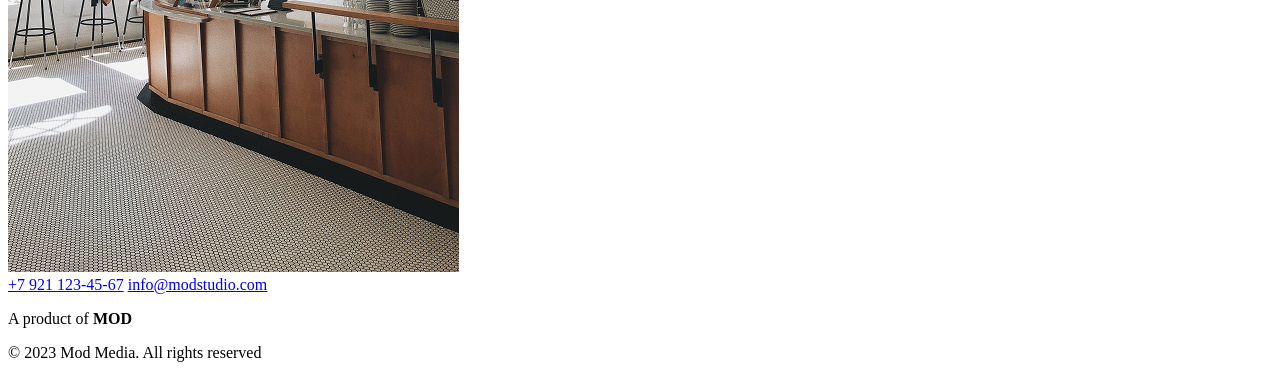
==== commit 19bf7f5b: "deleted check" ====
--- a/index.html
+++ b/index.html
@@ -114,7 +114,7 @@
     <a href="tel:#">+7 921 123-45-67</a>
     <a href="mailto:#">info@modstudio.com</a>
     <p>A product of  <strong>MOD</strong></p>
-    <p>© 2023 Mod Media. All rights reserved check</p>
+    <p>© 2023 Mod Media. All rights reserved</p>
 </footer>
 </body>
 </html>
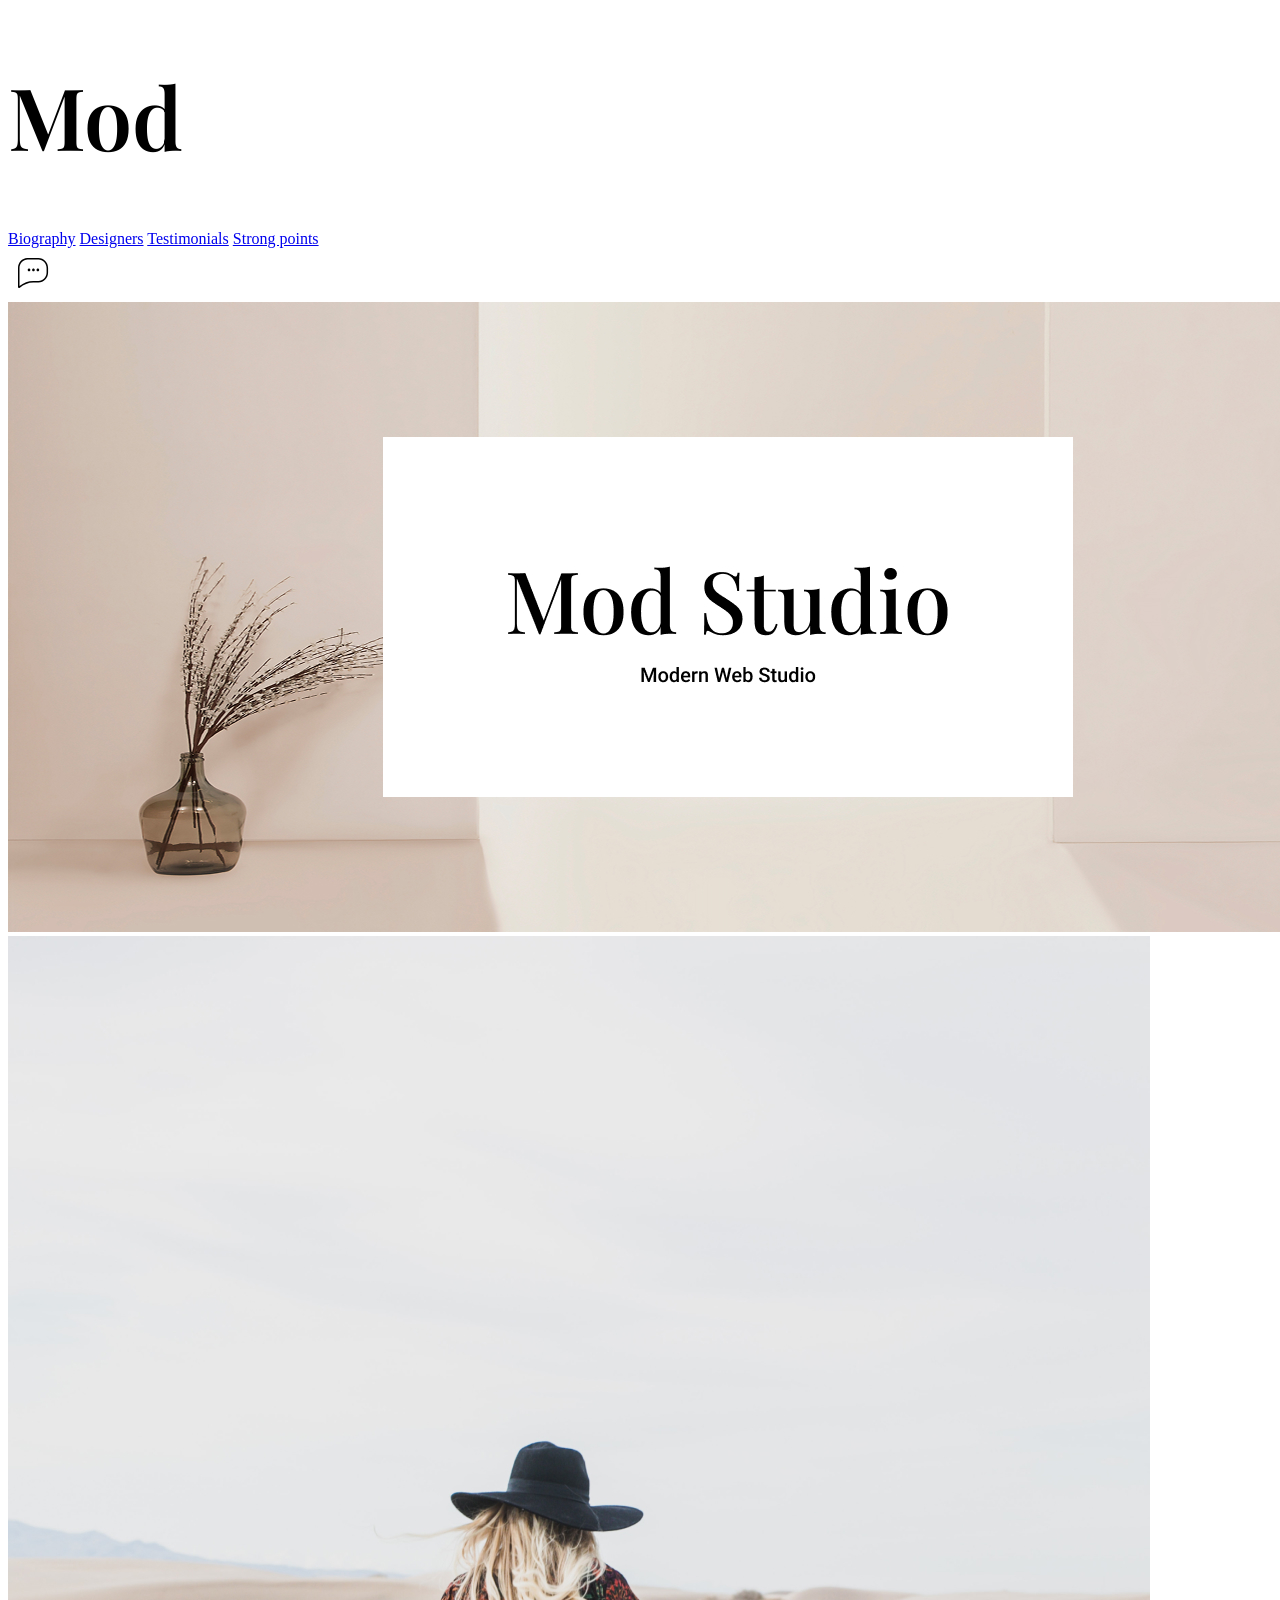
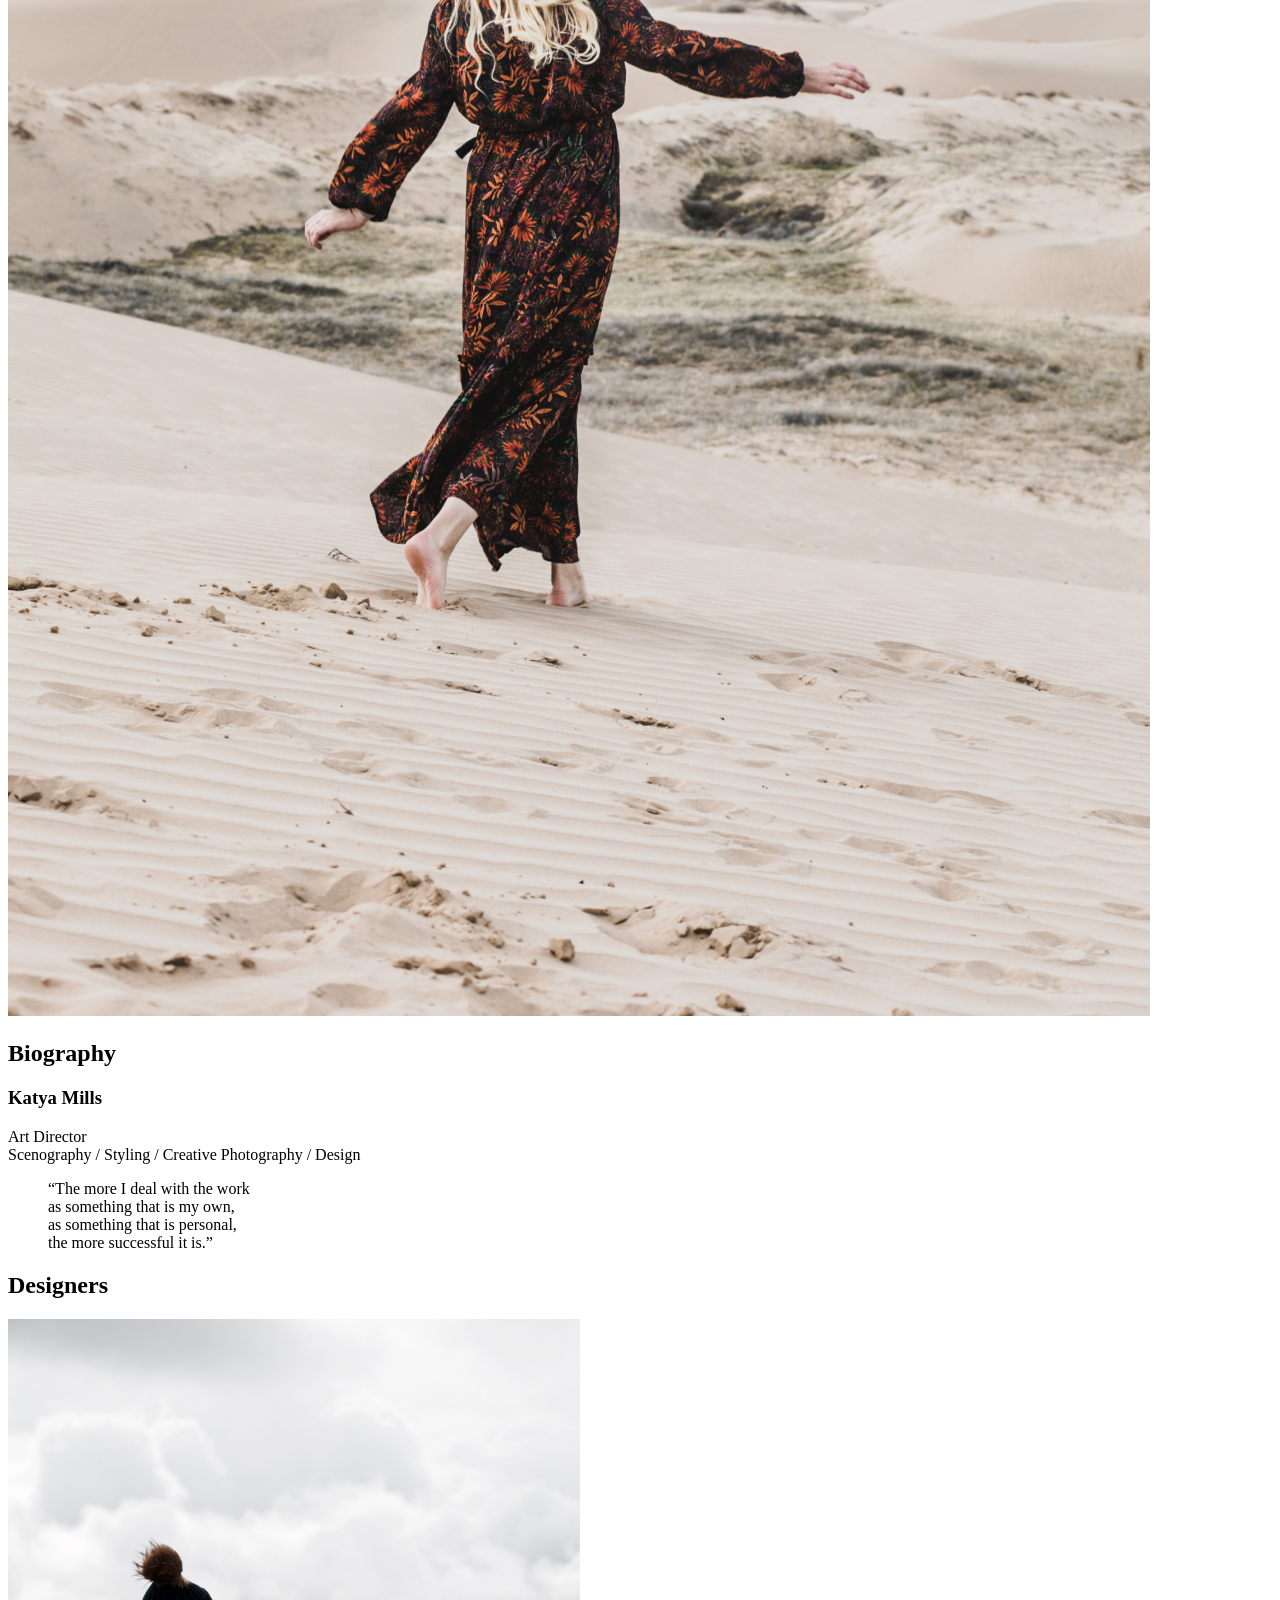
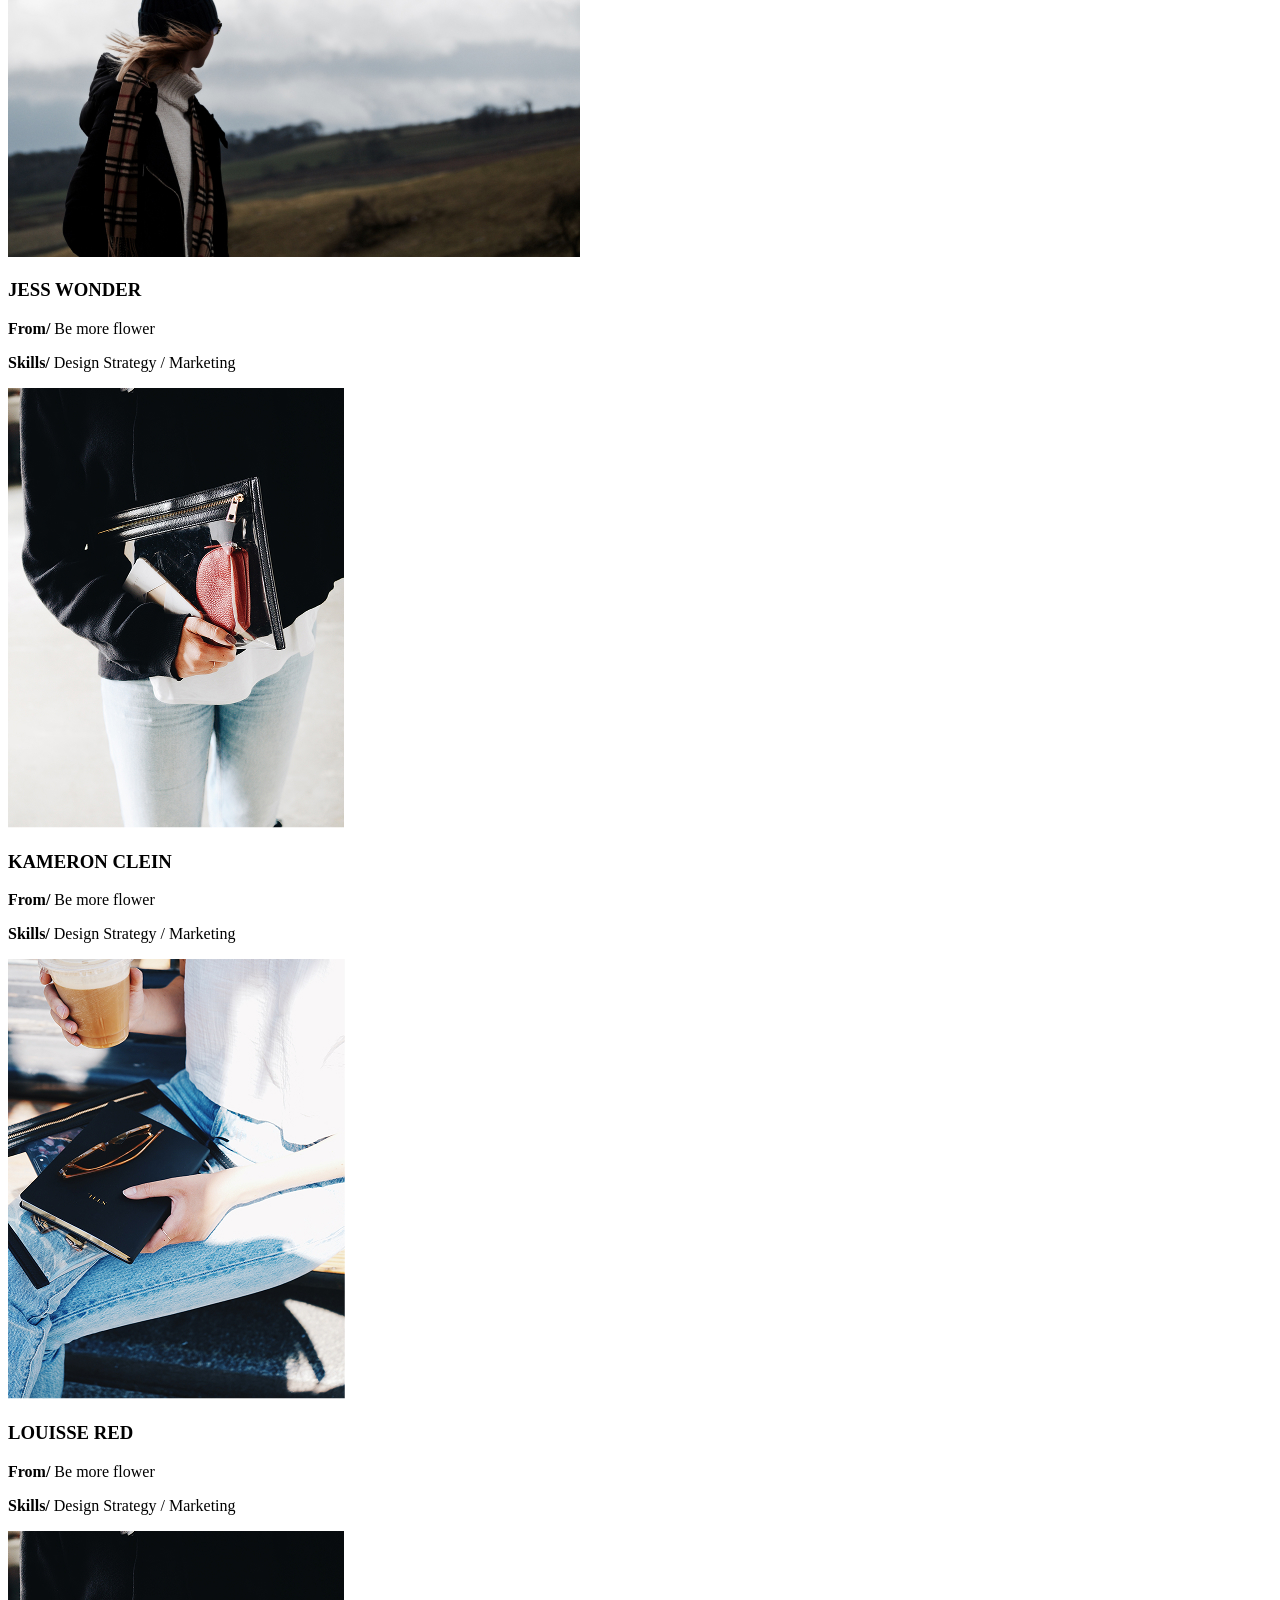
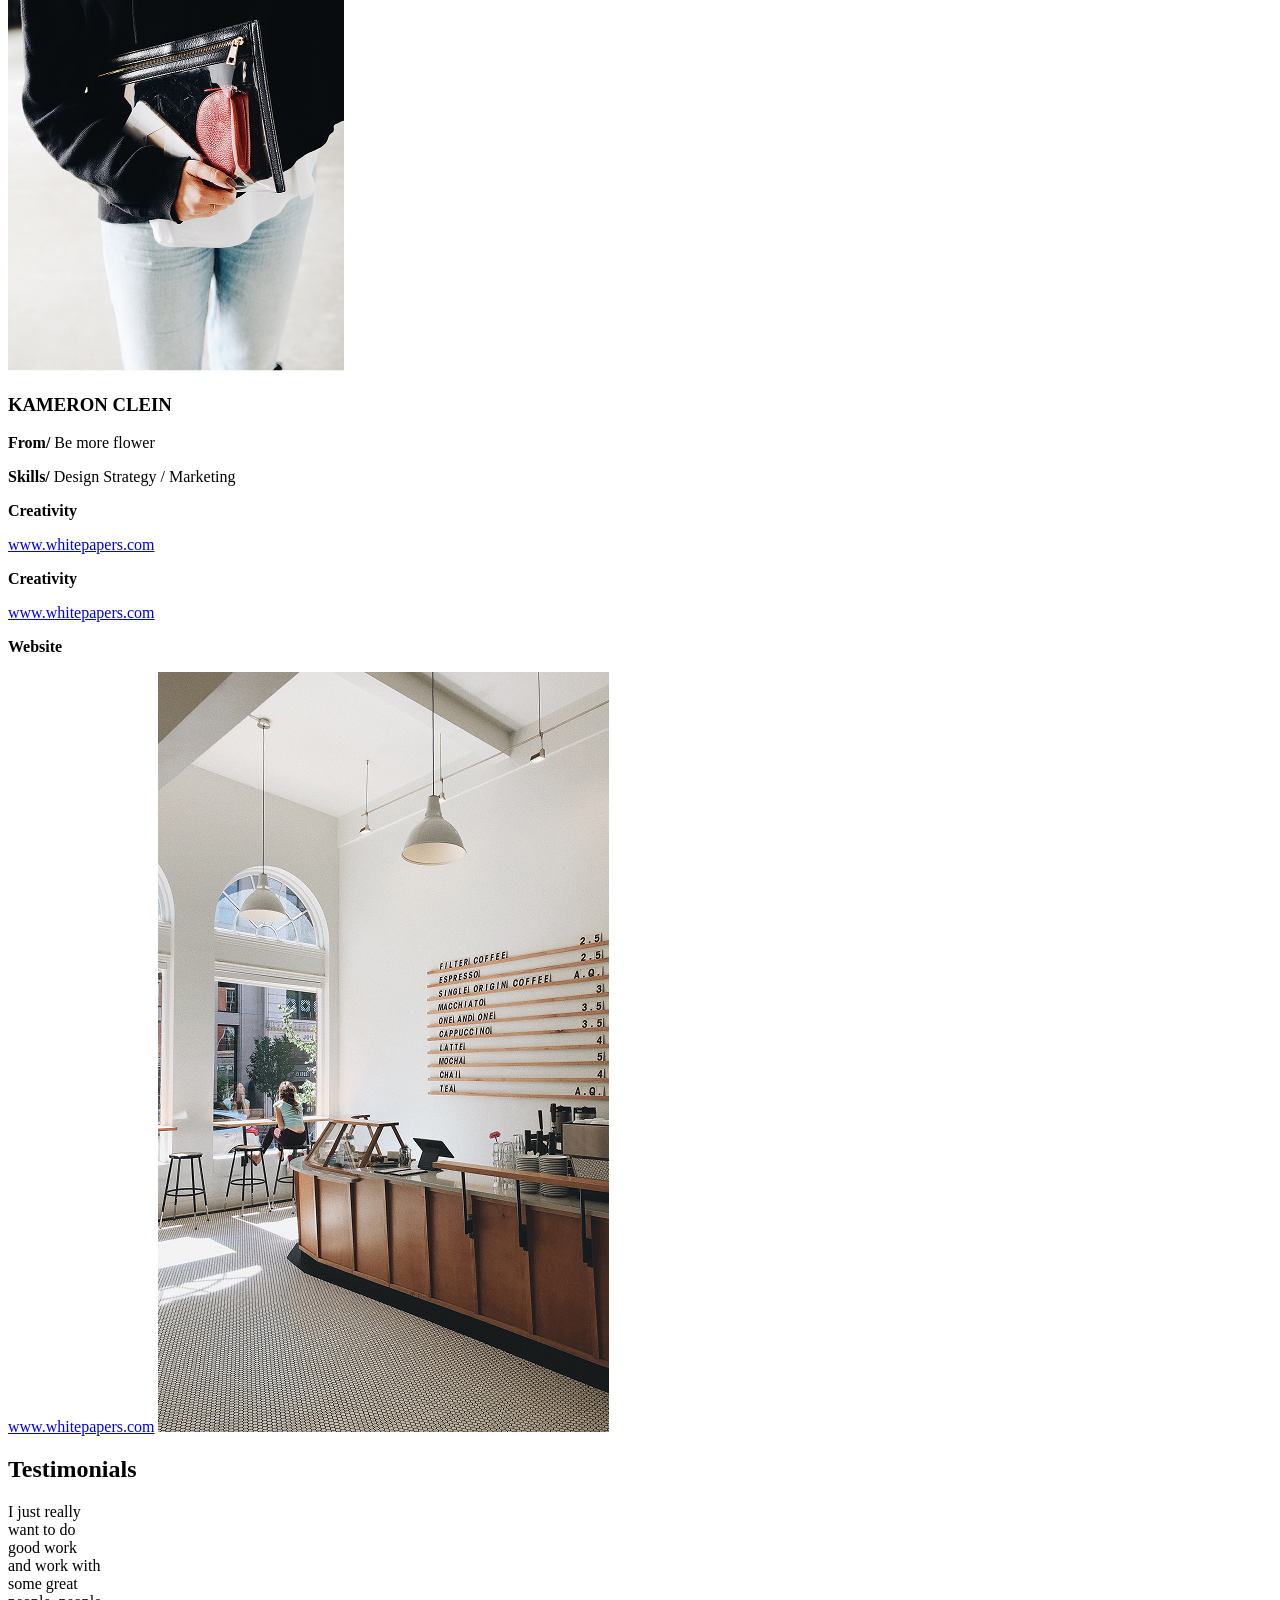
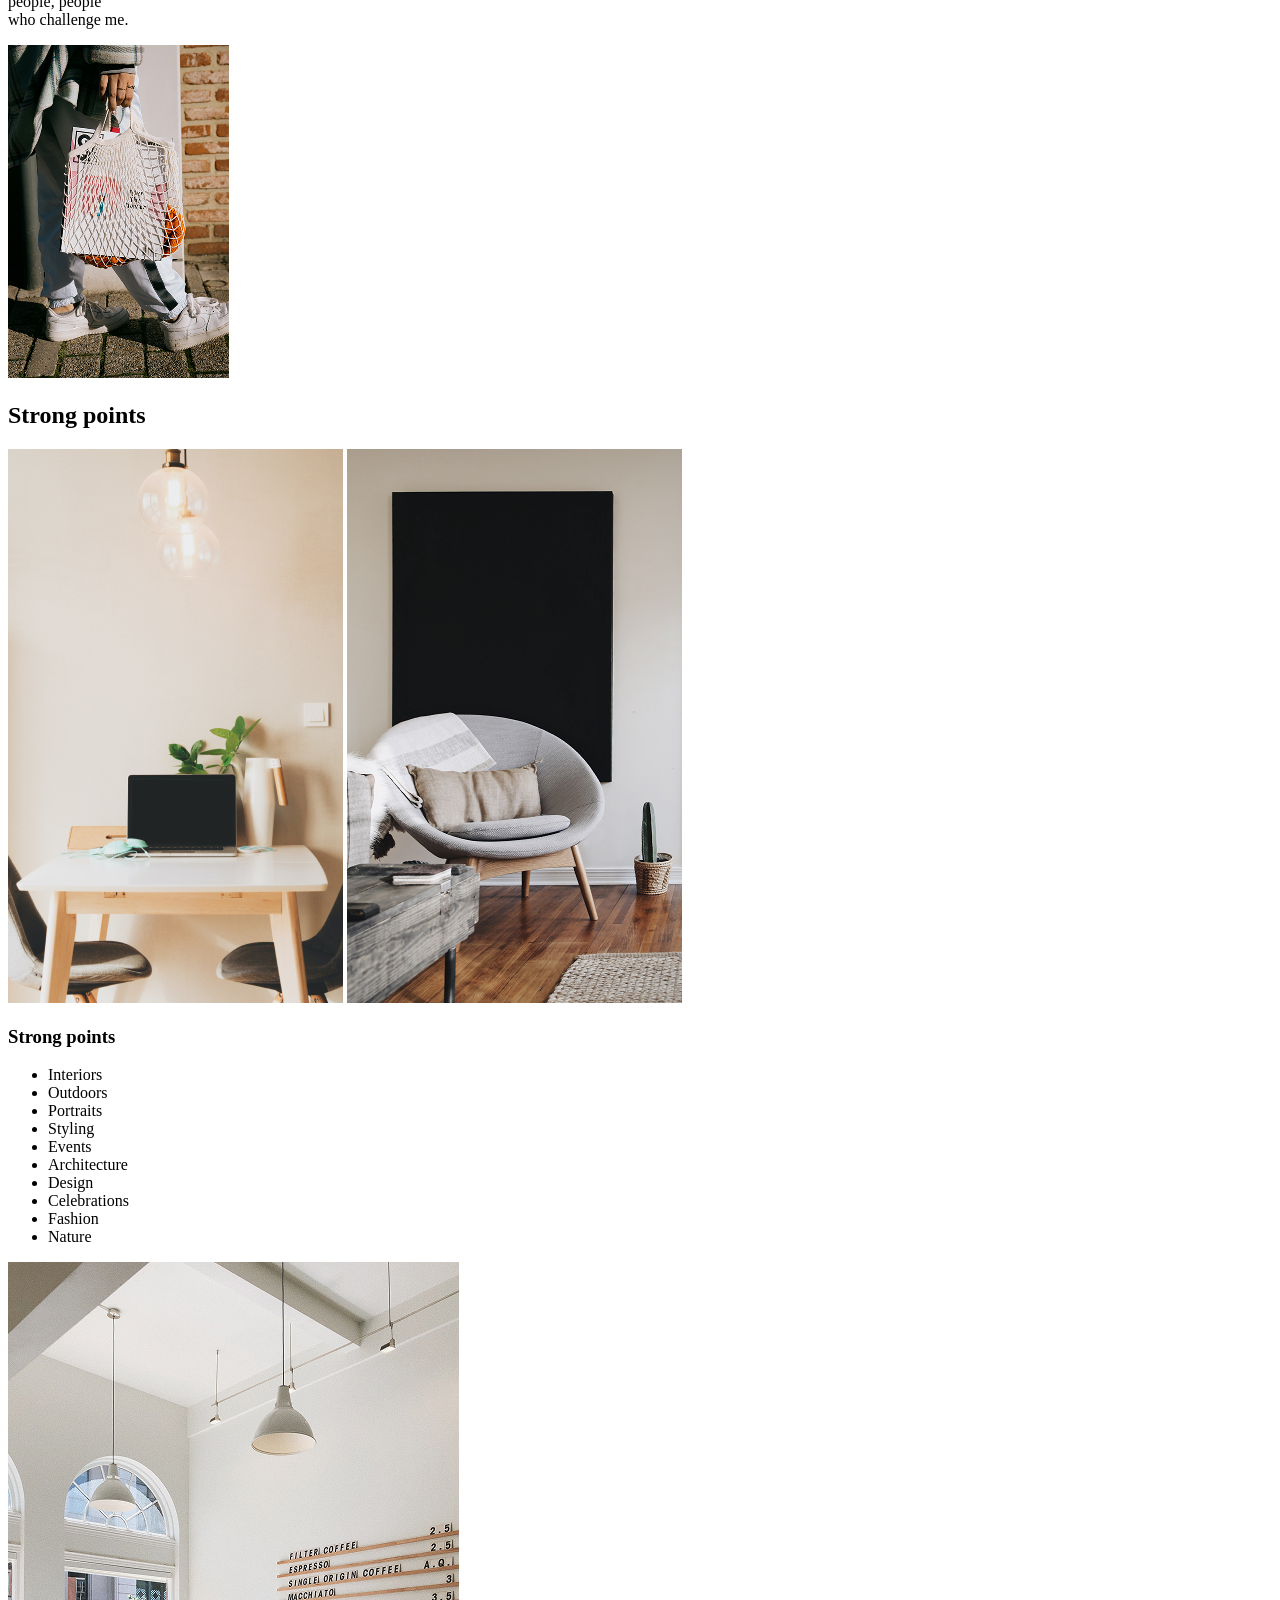
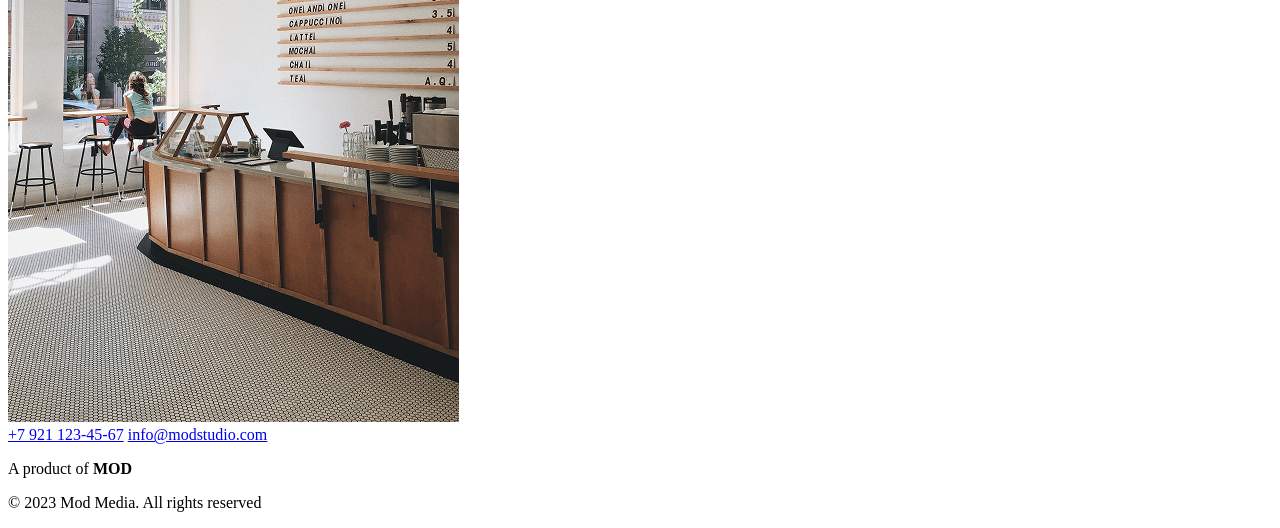
==== commit 990430ff: "minor changes" ====
--- a/index.html
+++ b/index.html
@@ -4,6 +4,13 @@
     <meta charset="UTF-8">
     <meta name="viewport" content="width=device-width, user-scalable=no, initial-scale=1.0, maximum-scale=1.0, minimum-scale=1.0">
     <meta http-equiv="X-UA-Compatible" content="ie=edge">
+    <link rel="preconnect" href="https://fonts.googleapis.com"> <!--подключен плэйфейрдисплэй -->
+    <link rel="preconnect" href="https://fonts.gstatic.com" crossorigin>
+    <link href="https://fonts.googleapis.com/css2?family=Playfair+Display:ital,wght@0,400..900;1,400..900&display=swap" rel="stylesheet">
+    <link rel="preconnect" href="https://fonts.googleapis.com"> <!-- подключен биттер -->
+    <link rel="preconnect" href="https://fonts.gstatic.com" crossorigin>
+    <link href="https://fonts.googleapis.com/css2?family=Bitter:ital,wght@0,100..900;1,100..900&display=swap" rel="stylesheet">
+    <link rel="stylesheet" href="style.css"> <!-- подключены стили -->
     <title>demo_check</title>
 </head>
 <body>
--- a/style.css
+++ b/style.css
@@ -0,0 +1,5 @@
+h1 {
+    font-family: "Playfair Display", serif;
+    font-size: 86px;
+    font-weight: 600;
+}
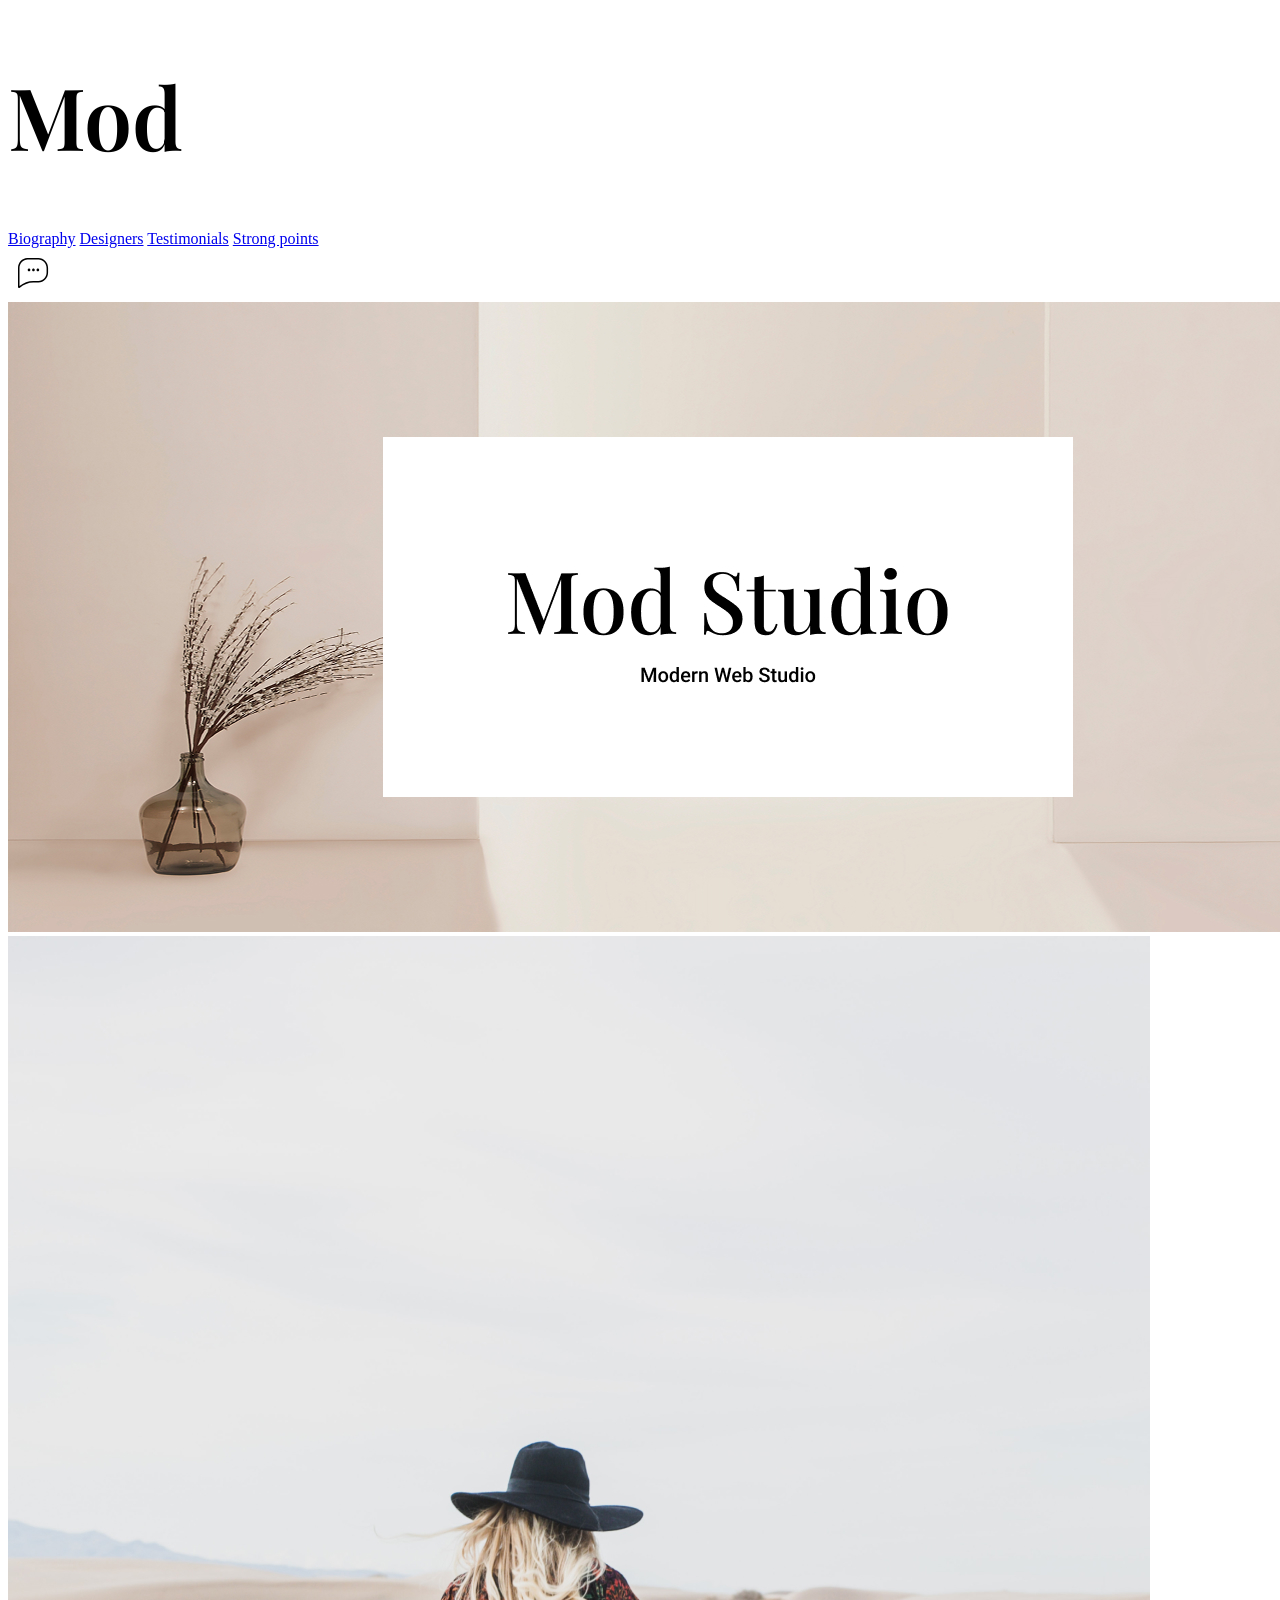
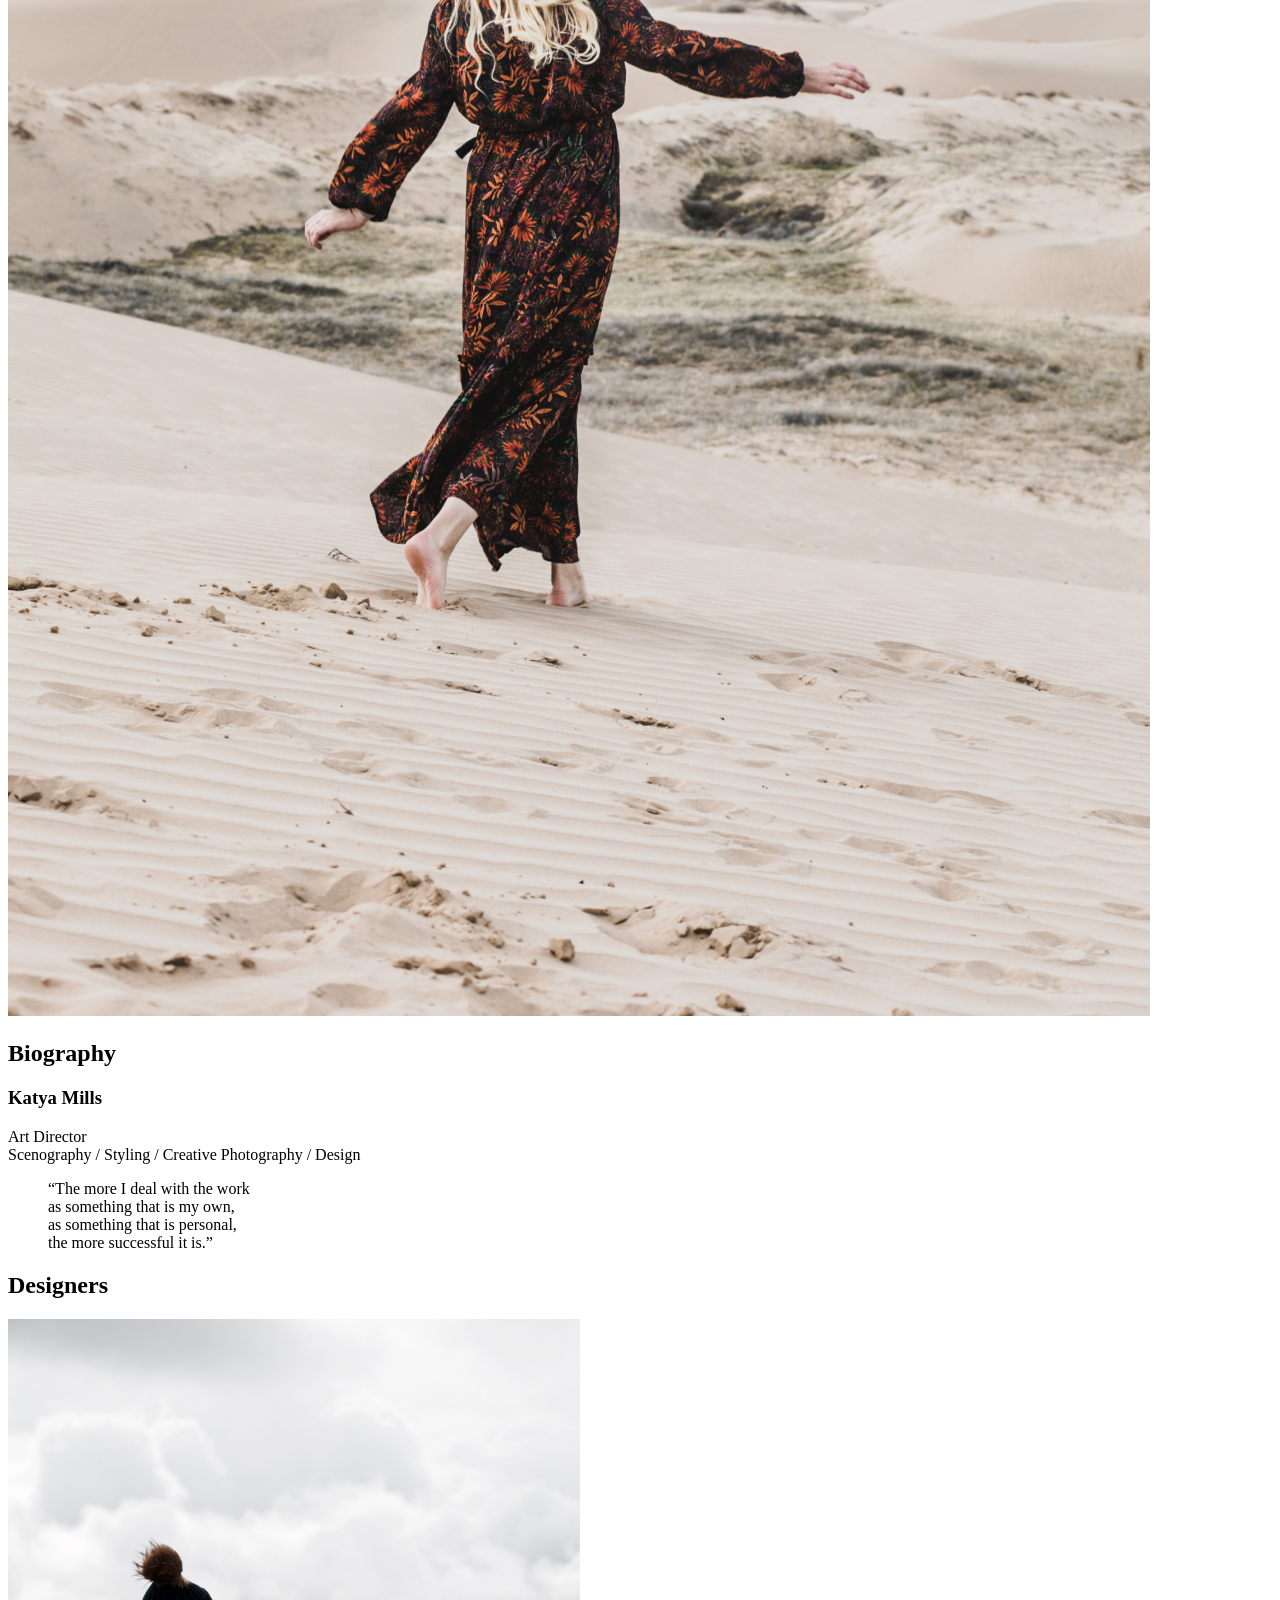
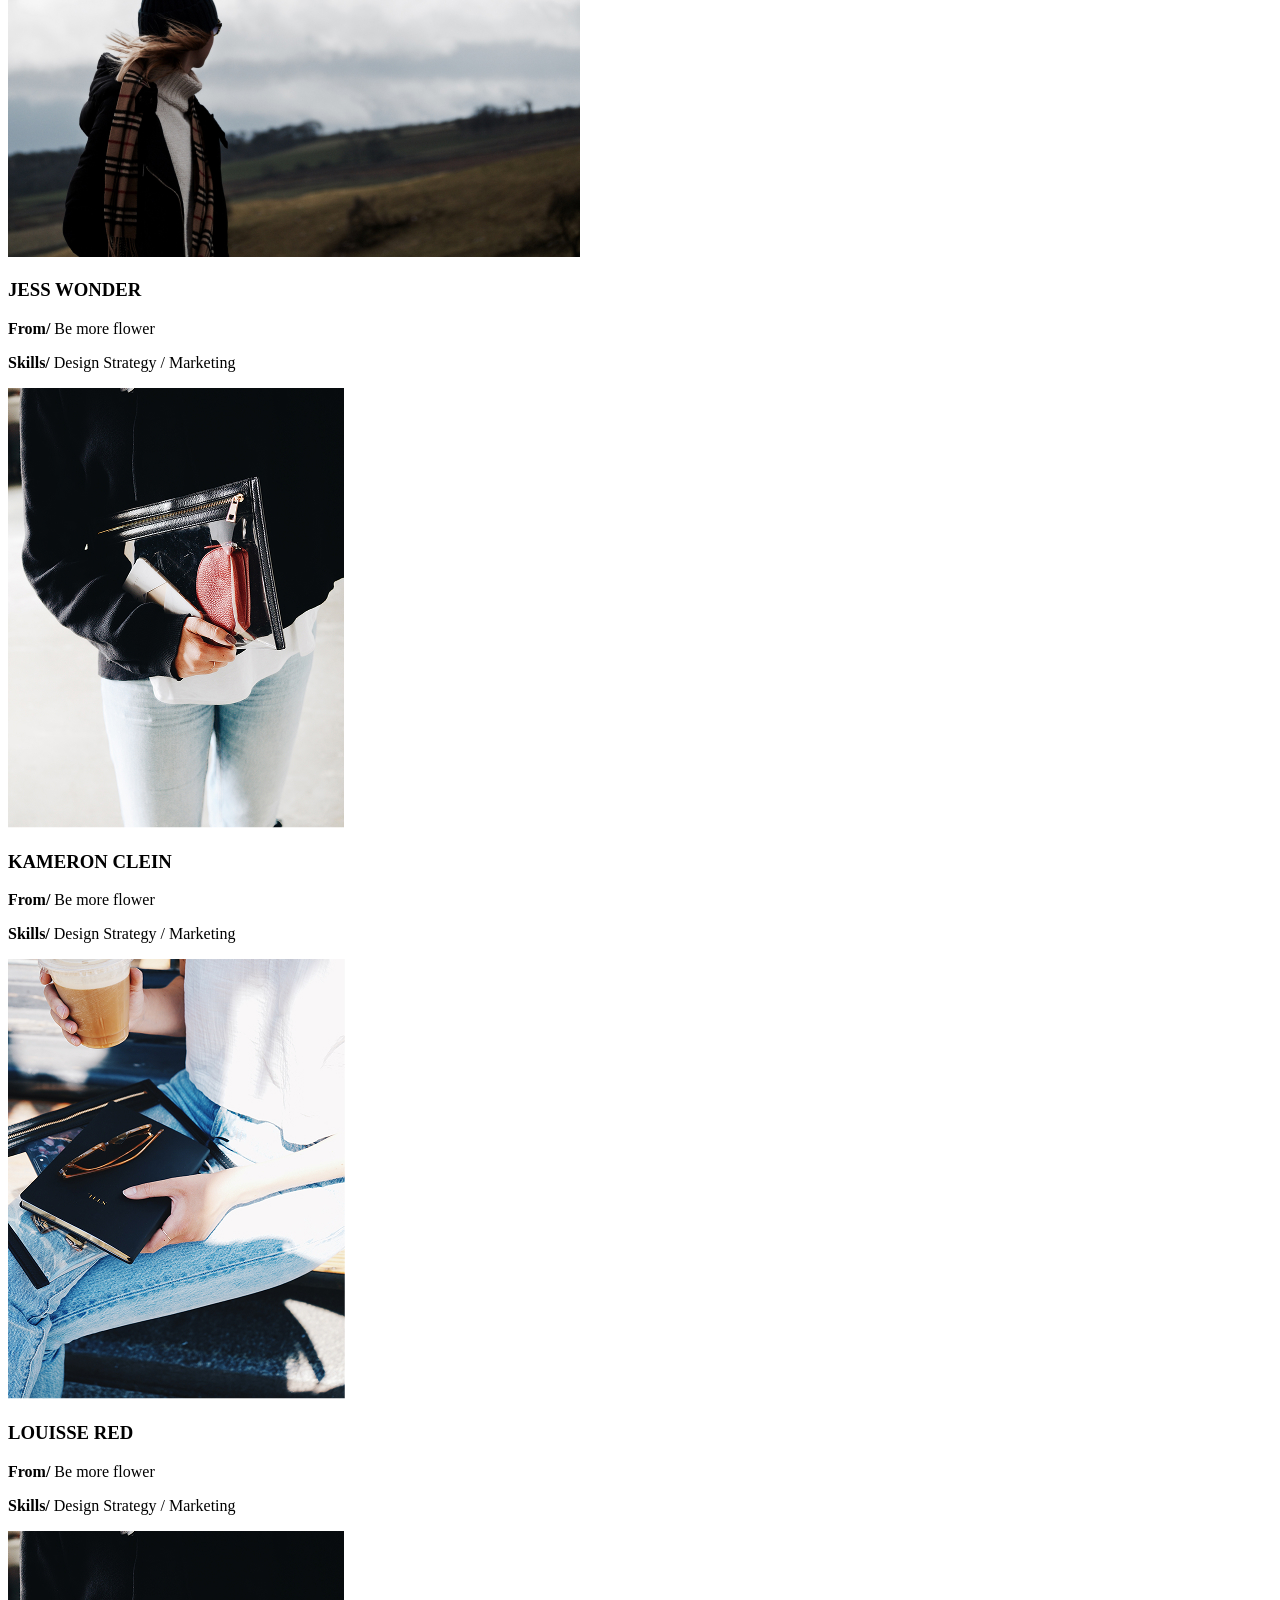
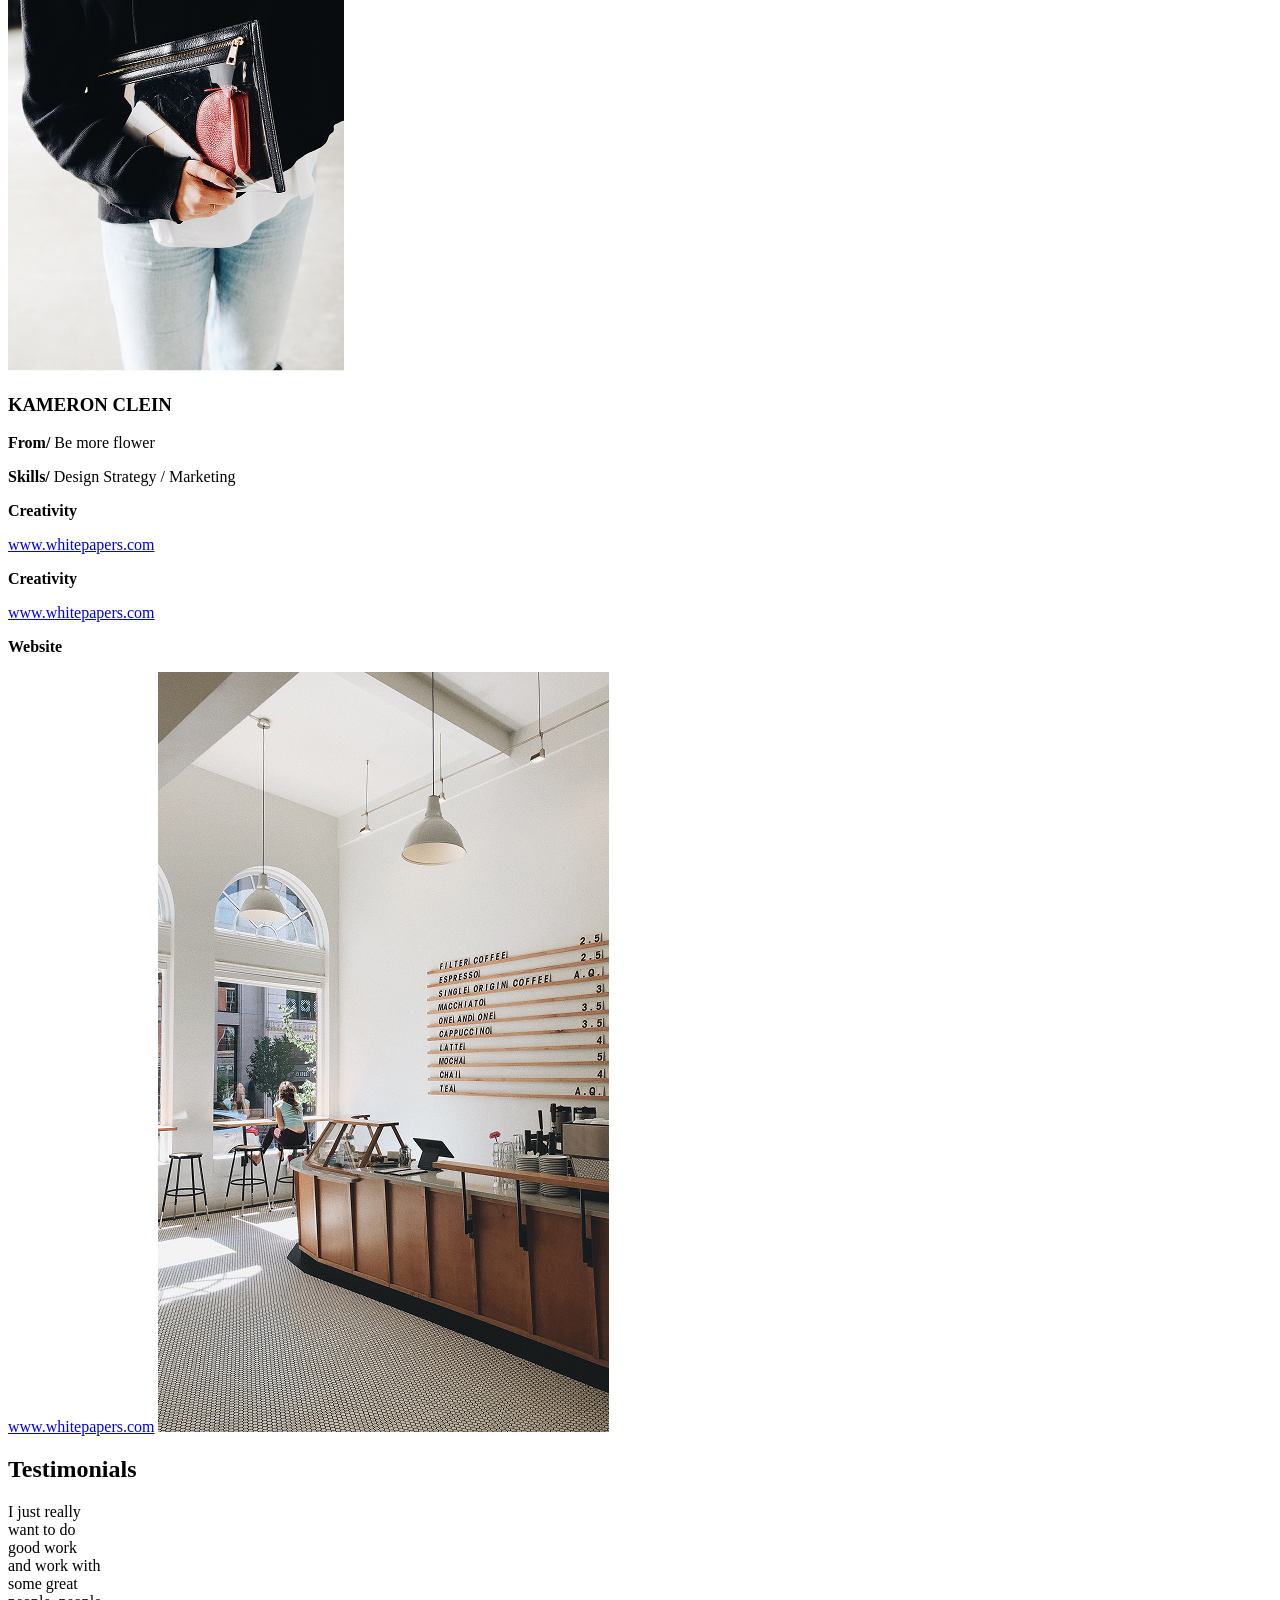
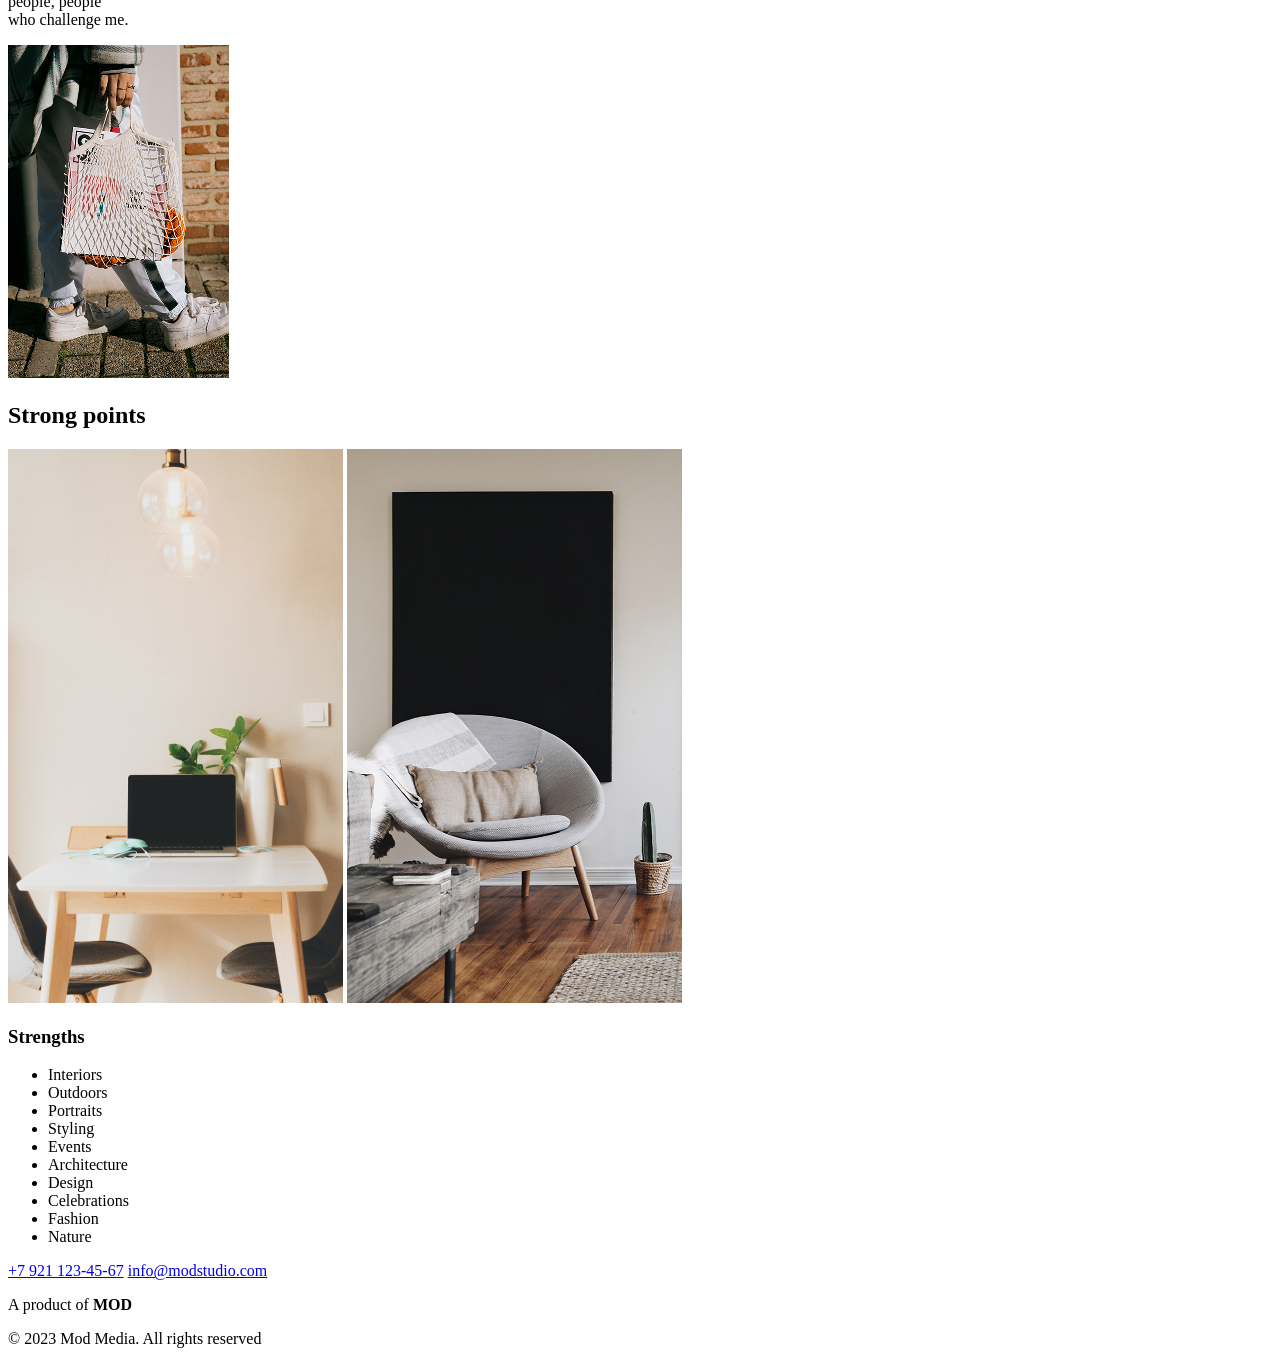
==== commit ffc7c92e: "added 4 uversioned file" ====
--- a/index.html
+++ b/index.html
@@ -101,7 +101,7 @@
         <div>
             <img src="/img/dawid-liberadzki-vPFbVB7DPZI-unsplash%201%20(1).jpg" alt="working place">
             <img src="/img/avery-klein-JaXs8Tk5Iww-unsplash%201.jpg" alt="chair in room">
-            <h3><strong>Strong points</strong></h3>
+            <h3><strong>Strengths</strong></h3>
             <ul>
                 <li>Interiors</li>
                 <li>Outdoors</li>
@@ -114,7 +114,6 @@
                 <li>Fashion</li>
                 <li>Nature</li>
             </ul>
-            <img src="/img/keghan-crossland-ZZxmc66SjfM-unsplash%201.jpg" alt="coffee stand">
         </div>    
 </section>
 <footer>
--- a/style.css
+++ b/style.css
@@ -2,4 +2,4 @@
     font-family: "Playfair Display", serif;
     font-size: 86px;
     font-weight: 600;
-}+}
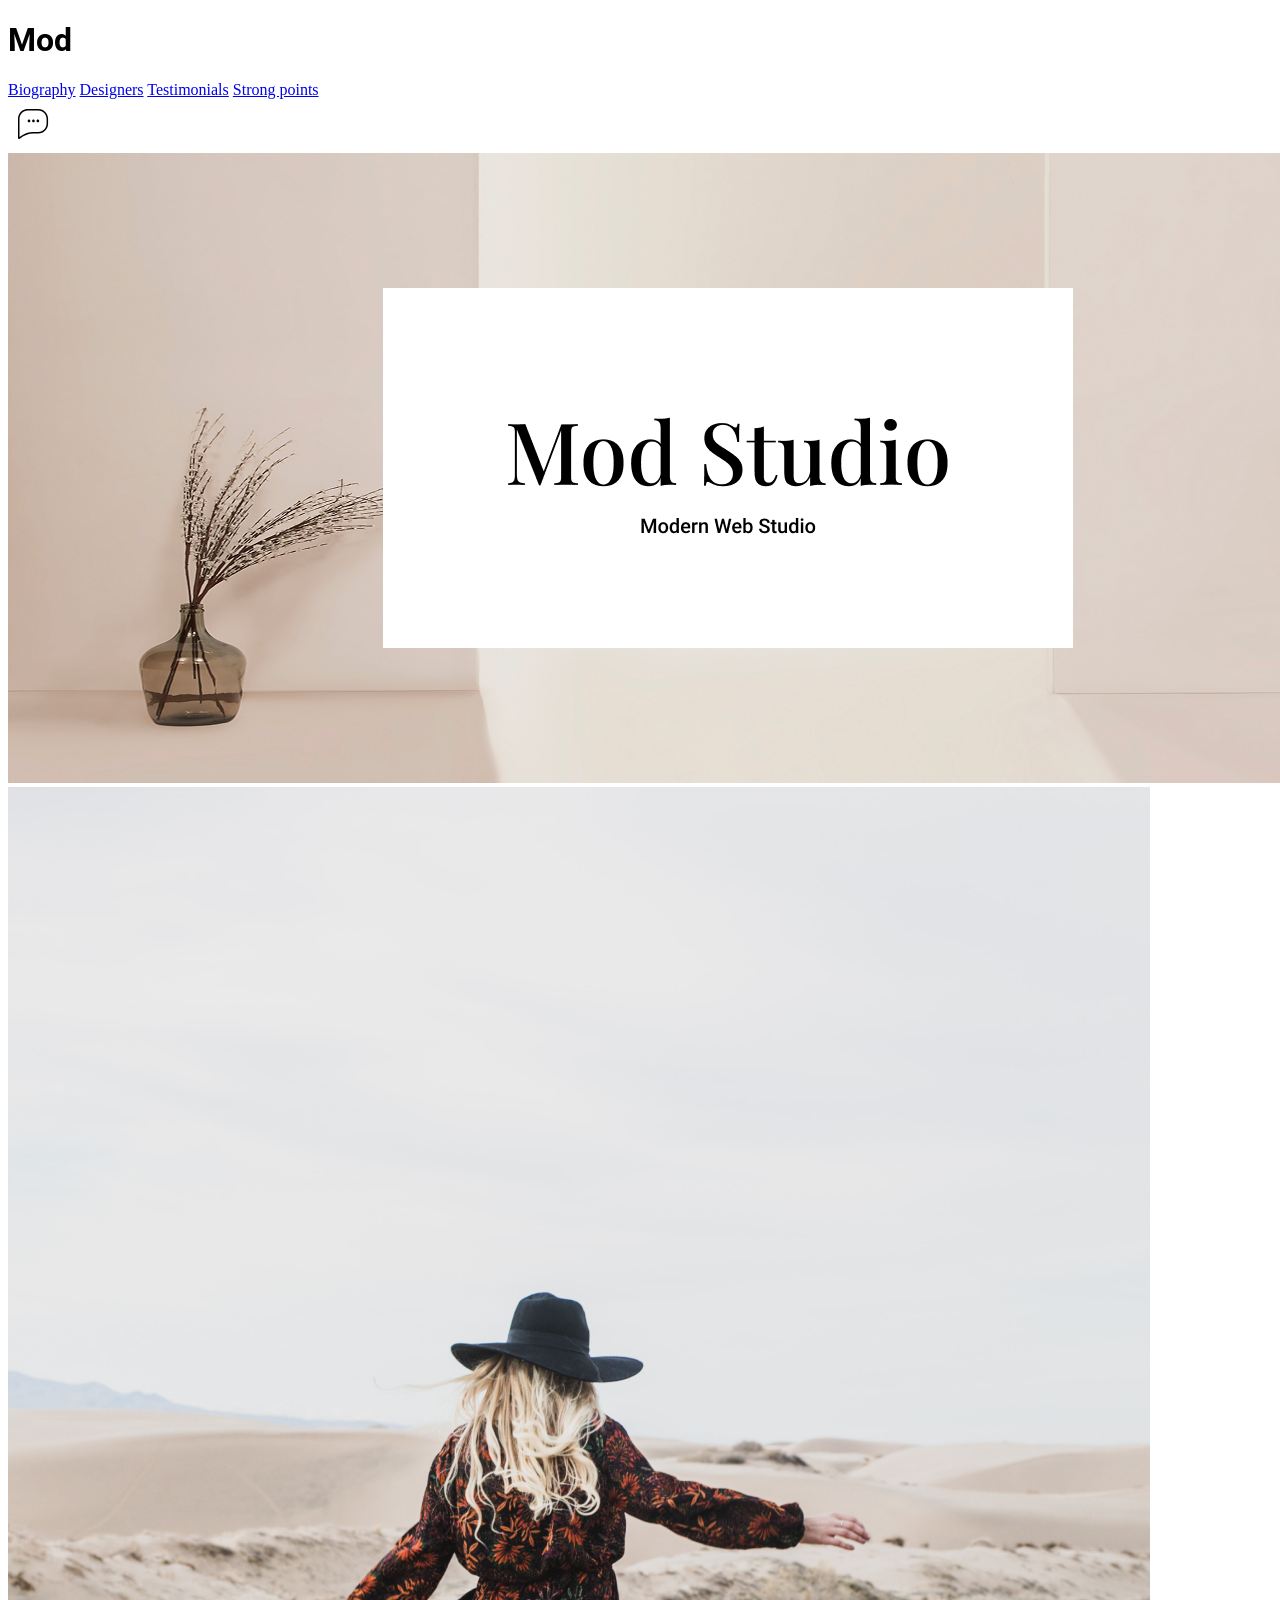
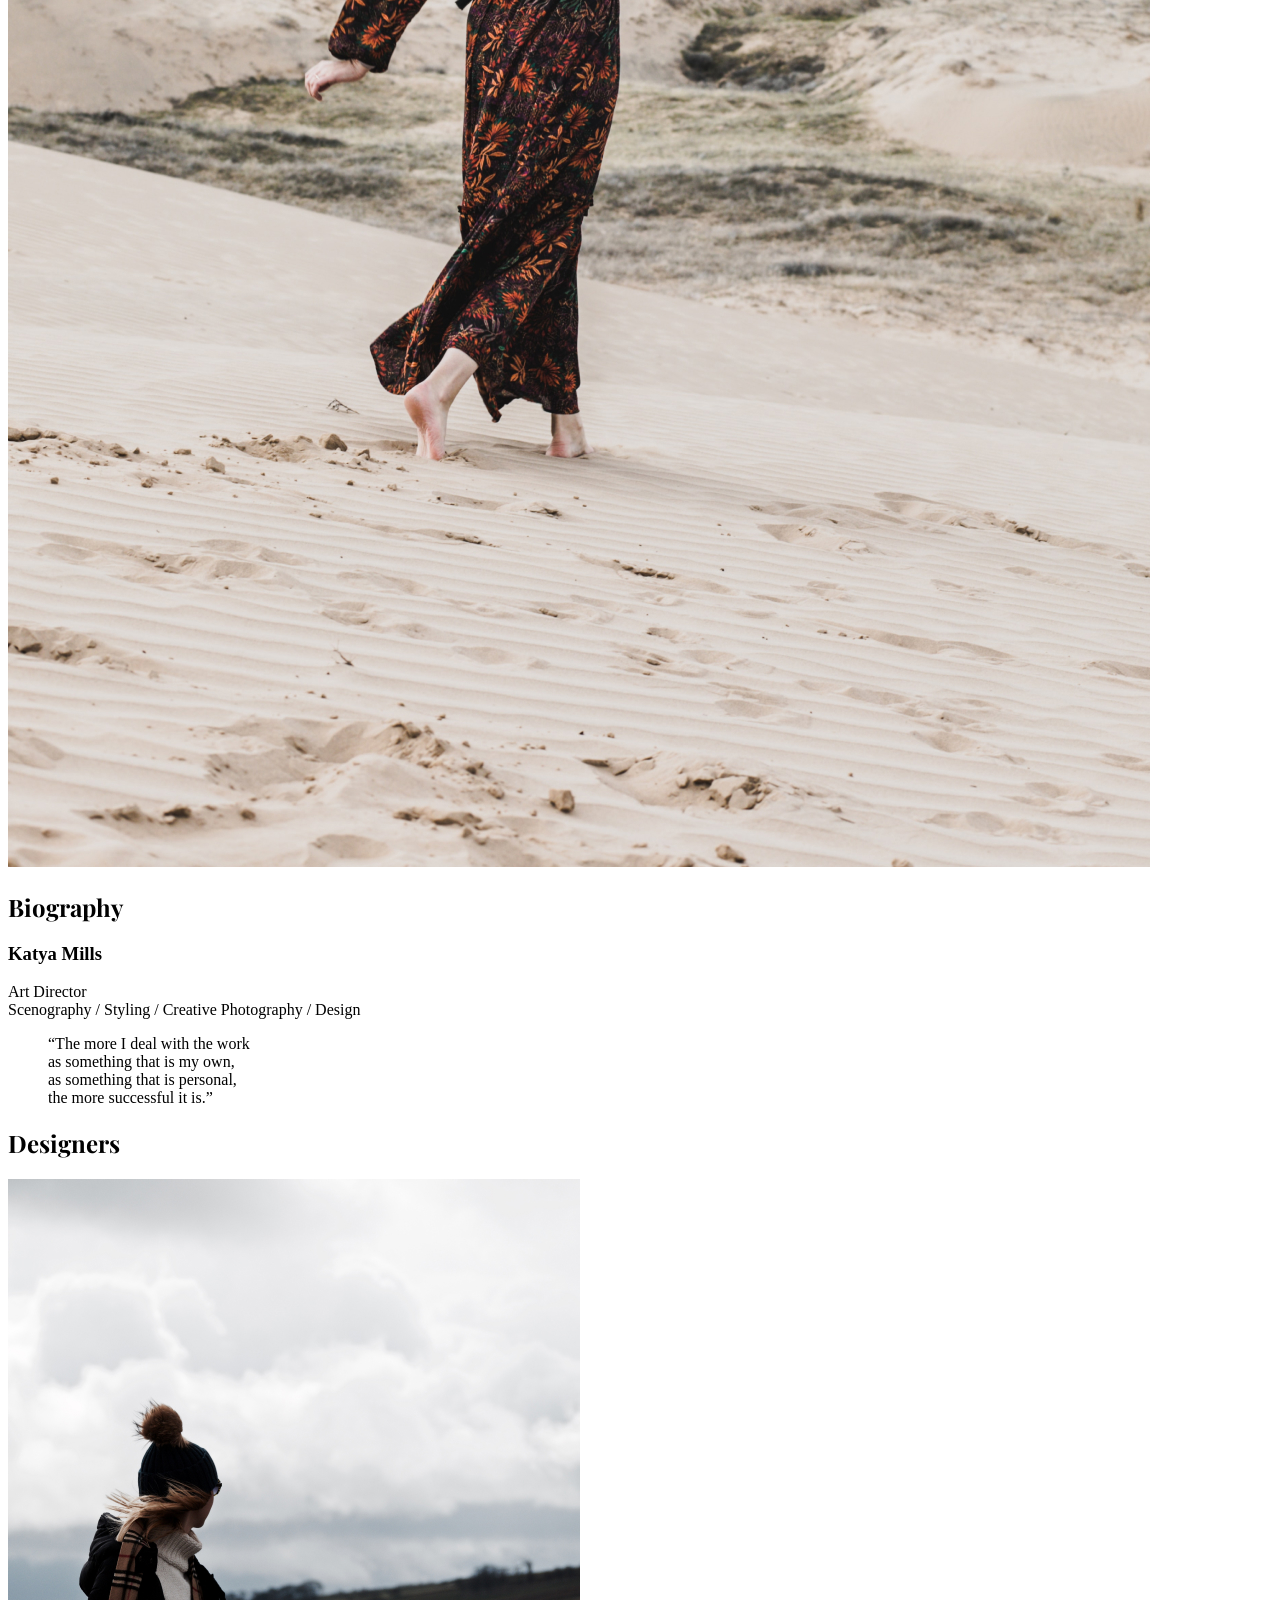
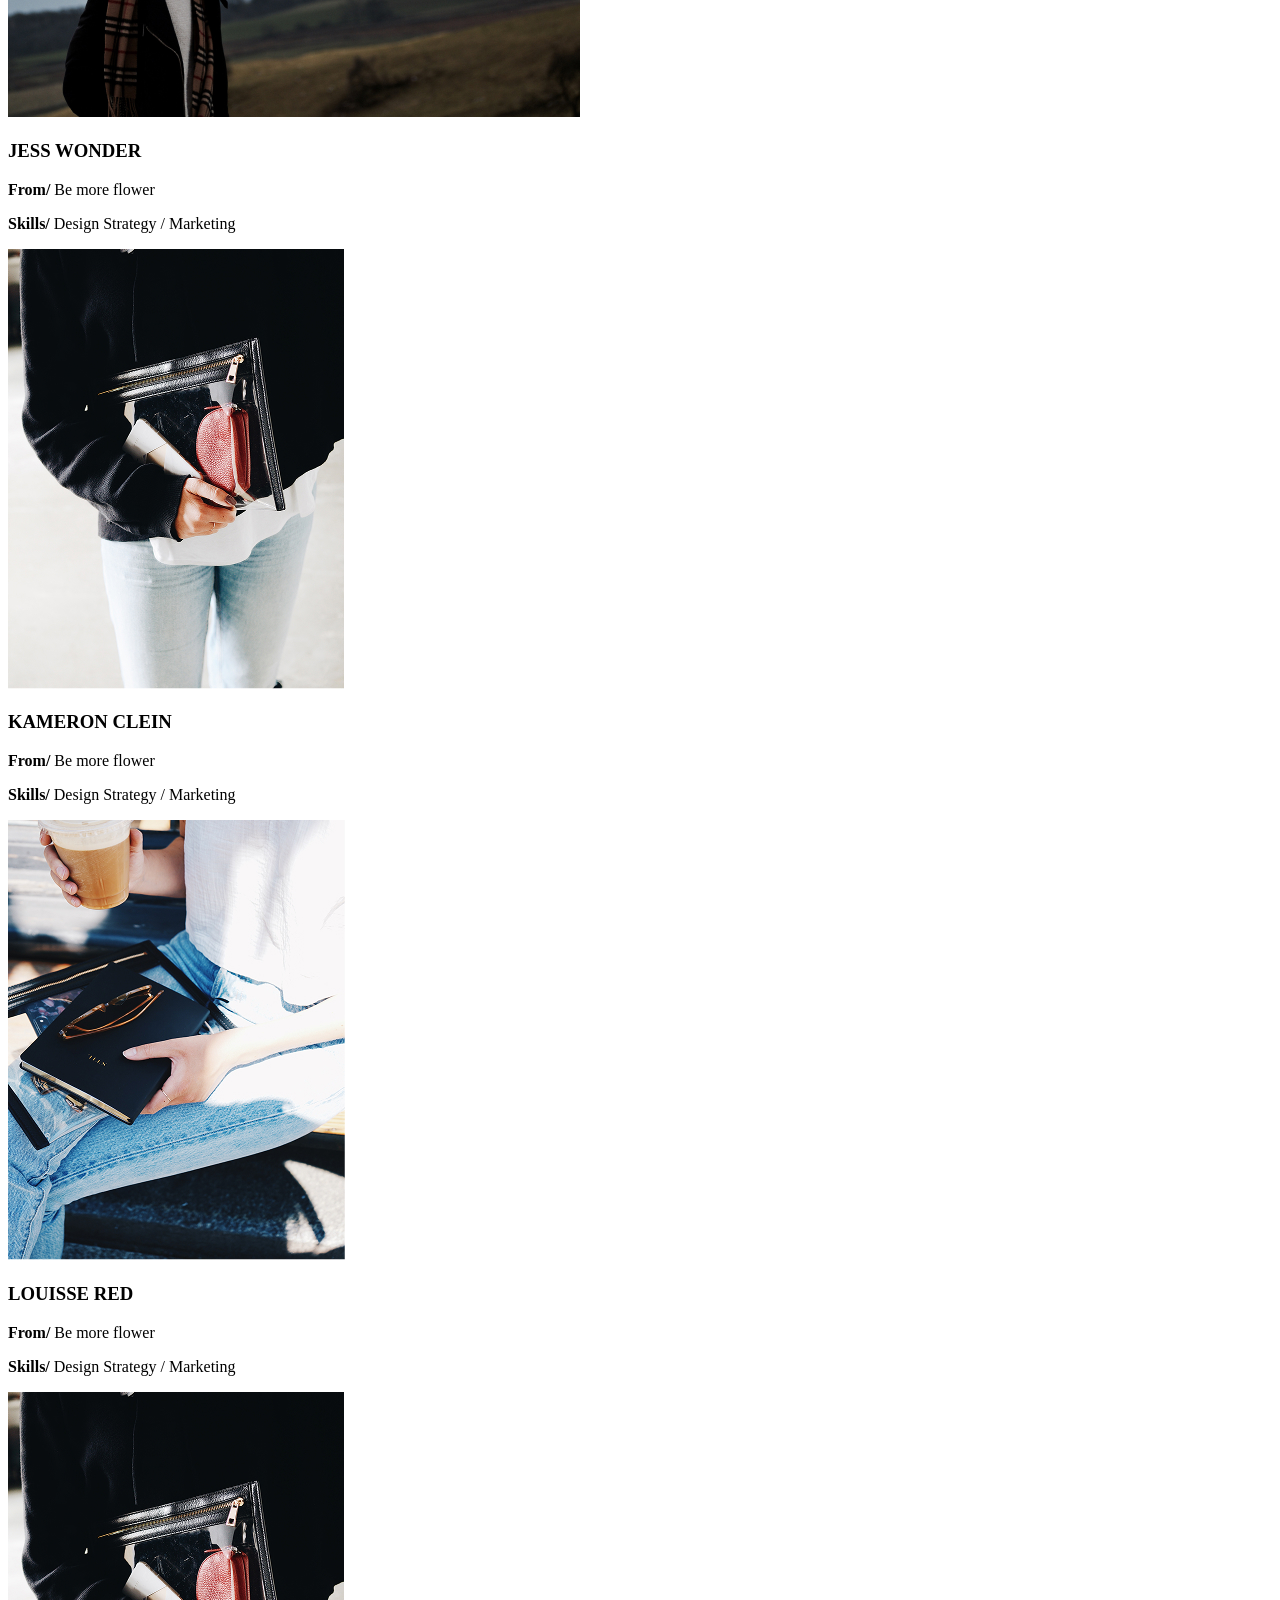
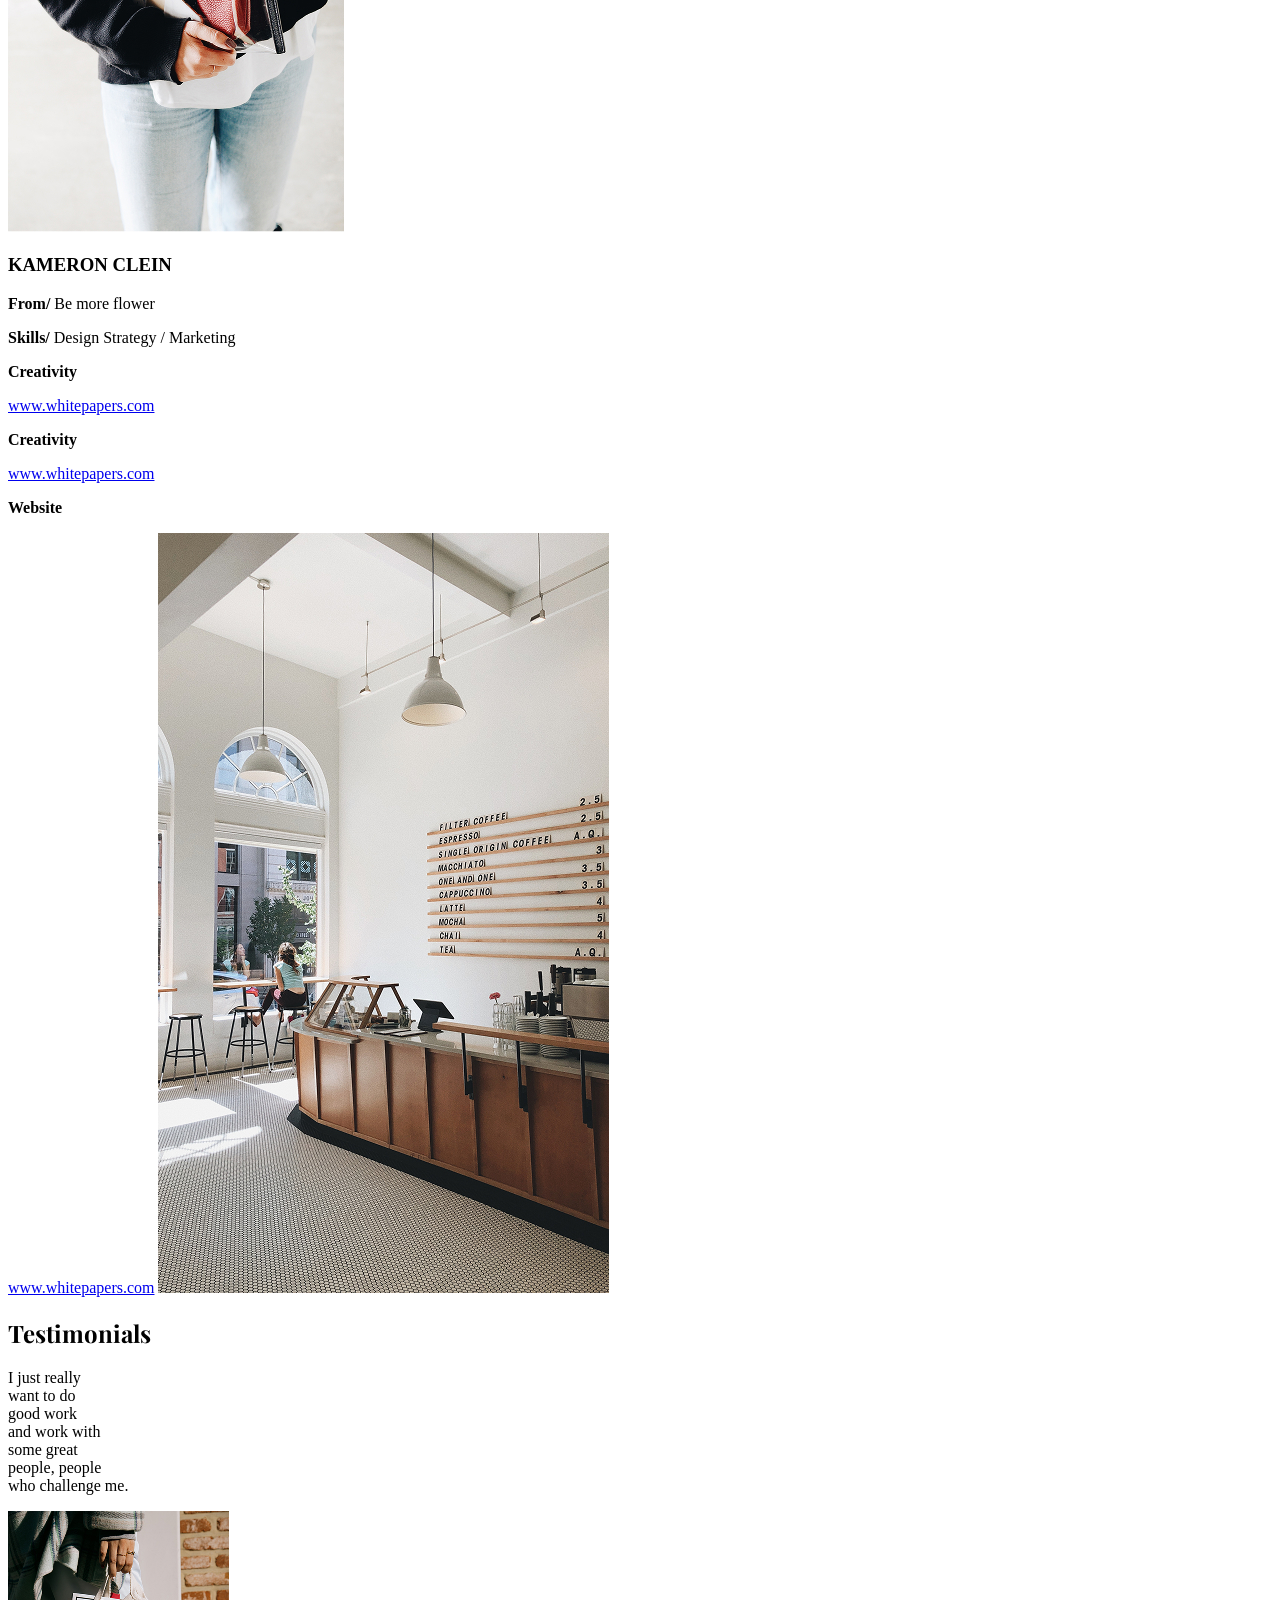
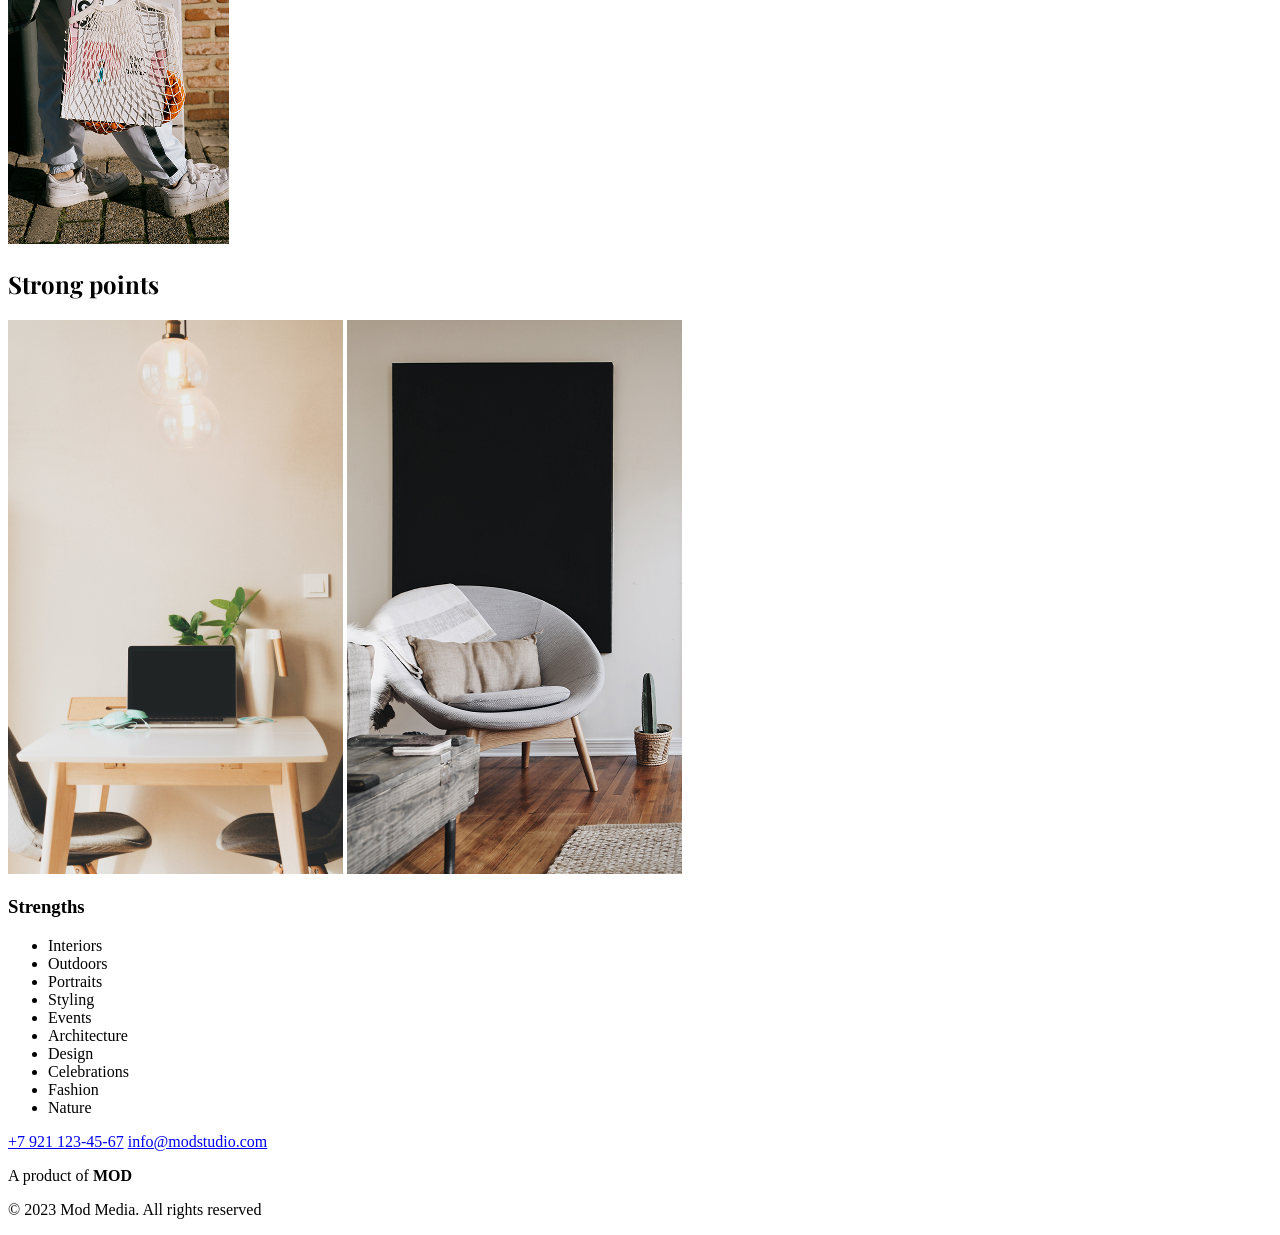
==== commit dfe8fc32: "added some fonts stuff" ====
--- a/index.html
+++ b/index.html
@@ -10,14 +10,12 @@
     <link rel="preconnect" href="https://fonts.googleapis.com"> <!-- подключен биттер -->
     <link rel="preconnect" href="https://fonts.gstatic.com" crossorigin>
     <link href="https://fonts.googleapis.com/css2?family=Bitter:ital,wght@0,100..900;1,100..900&display=swap" rel="stylesheet">
-    <link rel="stylesheet" href="style.css"> <!-- подключены стили -->
+    <link rel="stylesheet" href="./css/style.css"> <!-- подключены стили -->
     <title>demo_check</title>
 </head>
 <body>
 <header>
-    <h1>
-        Mod
-    </h1>
+    <h1>Mod</h1>
     <nav>
         <a href="#biography_sec">Biography</a>
         <a href="#designers_sec">Designers</a>
@@ -32,16 +30,10 @@
 </section>
 <section id="biography_sec">
     <img src="/img/jared-weiss-P3cB0ynqYBw-unsplash%201.jpg" alt="katya mills">
-    <h2>
-        Biography
-    </h2>
+    <h2>Biography</h2>
     <div>
-        <h3>
-            Katya Mills
-        </h3>
-        <p>
-            Art Director<br> Scenography / Styling / Creative Photography / Design
-        </p>
+        <h3>Katya Mills</h3>
+        <p>Art Director<br> Scenography / Styling / Creative Photography / Design</p>
         <blockquote>
             “The more I deal with the work <br>as something that is my own,<br>
             as something that is personal,<br> the more successful it is.”
@@ -49,9 +41,7 @@
     </div>
 </section>
 <section id="designers_sec">
-    <h2>
-        Designers
-    </h2>
+    <h2>Designers</h2>
     <div>
         <img src="/img/spurwing-agency-r6LceZ3ckpM-unsplash%201.jpg" alt="jess wonder">
         <h3><strong>JESS WONDER</strong></h3>
--- a/css/style.css
+++ b/css/style.css
@@ -0,0 +1,7 @@
+@import './fonts.css';
+h1 {
+    font-family: "Roboto Bold";
+}
+h2 {
+    font-family: Playfair Display;
+}
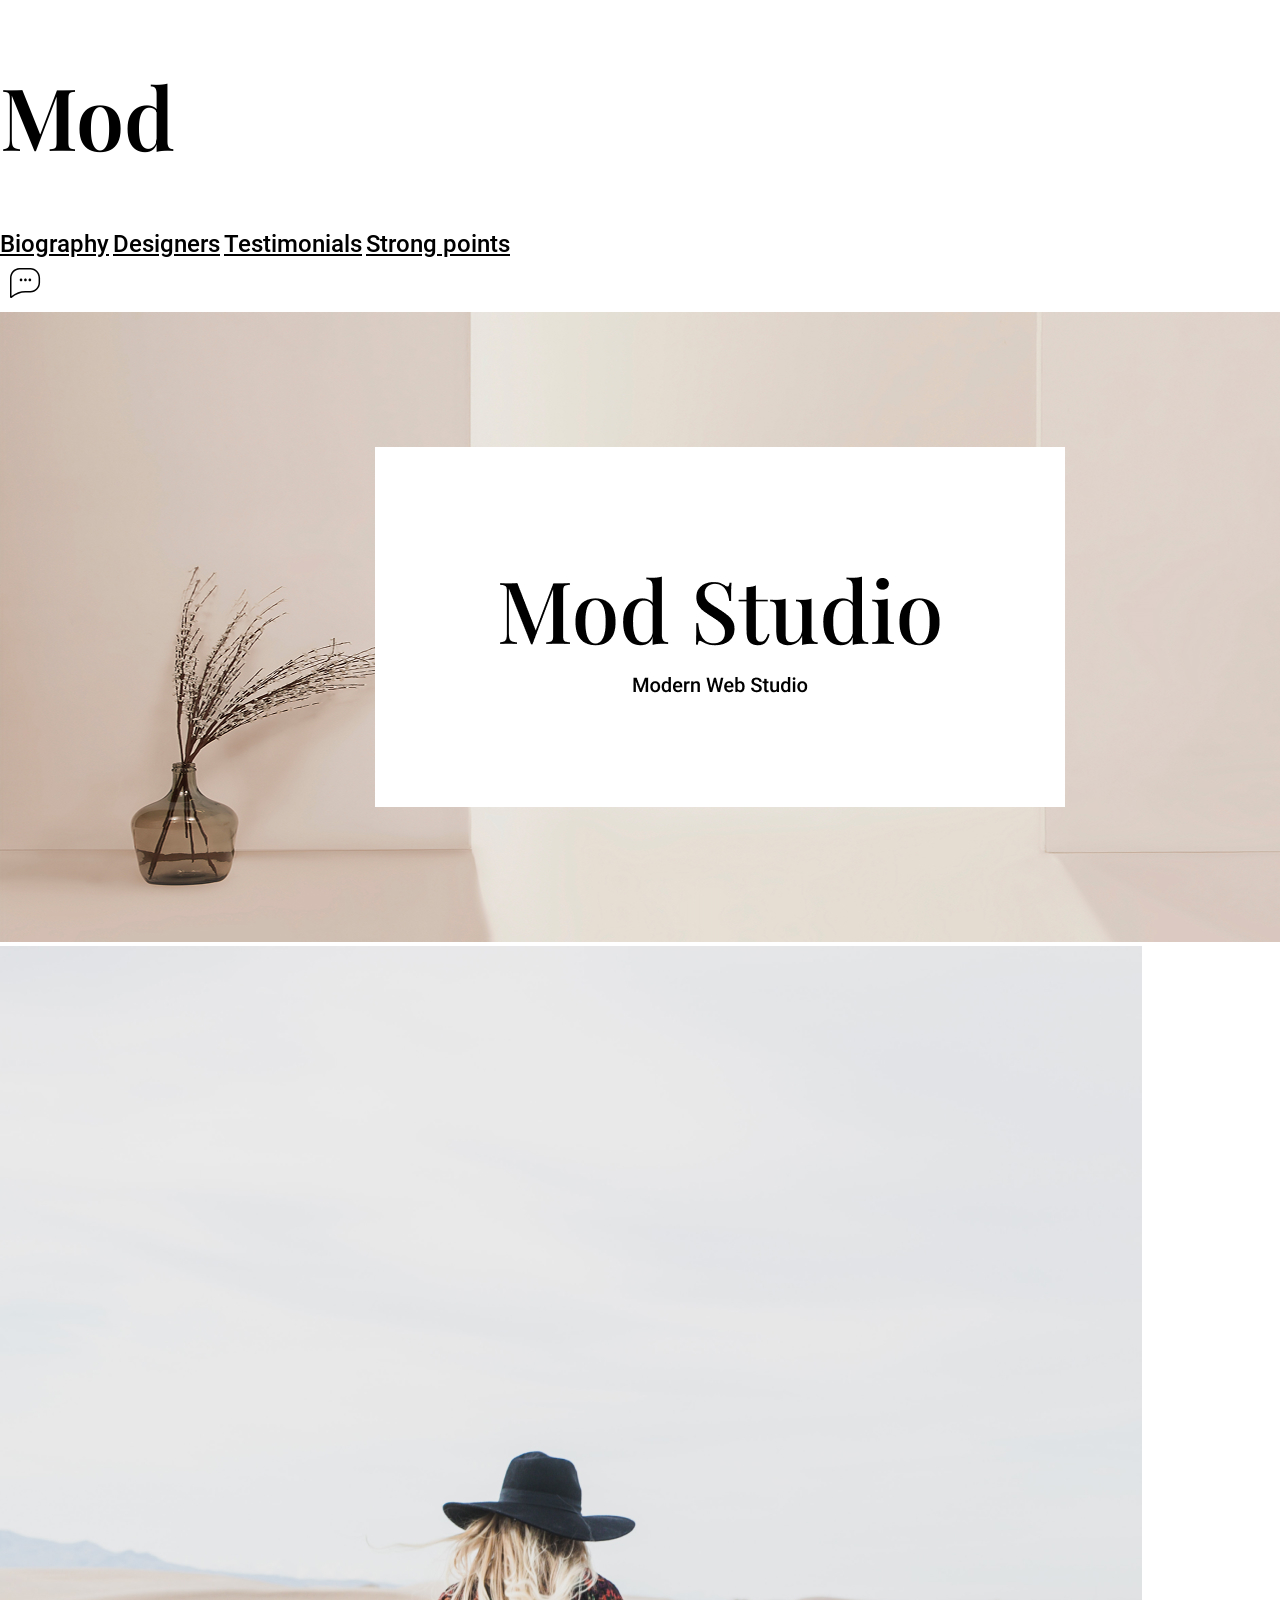
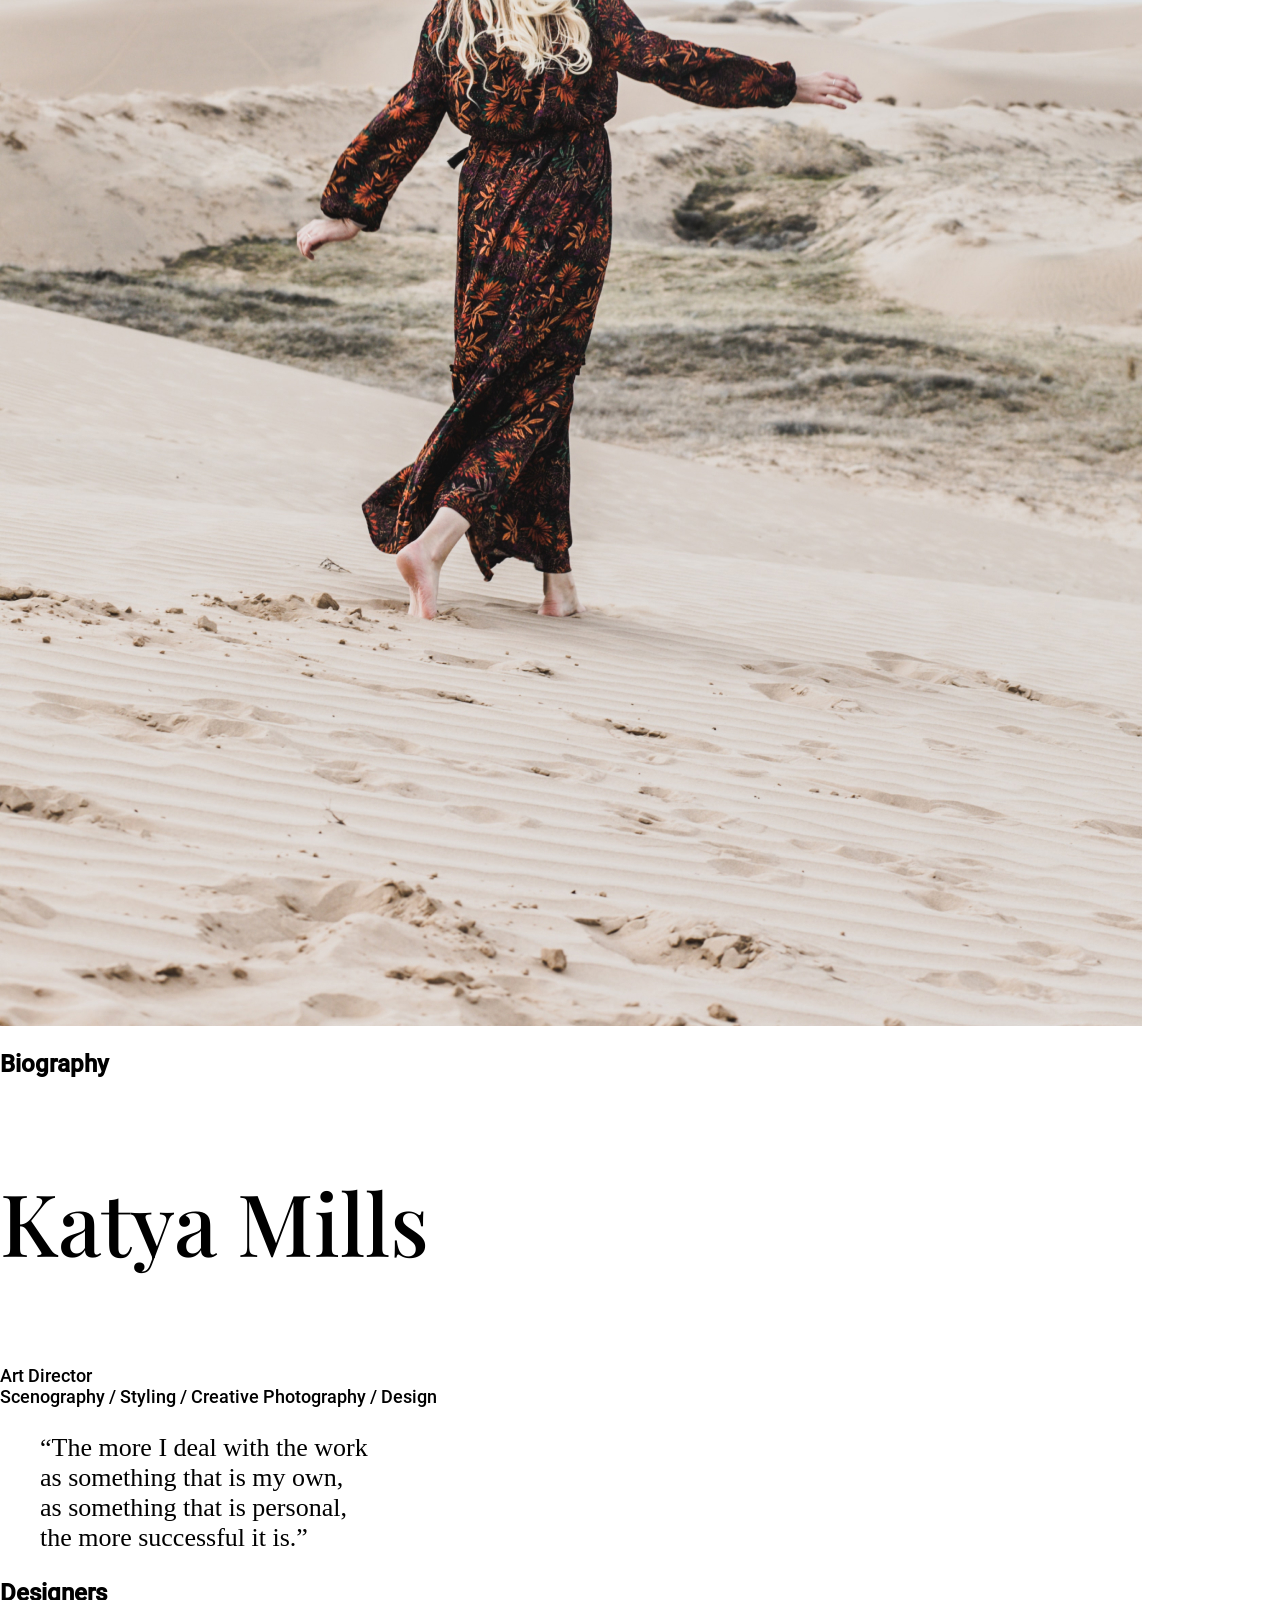
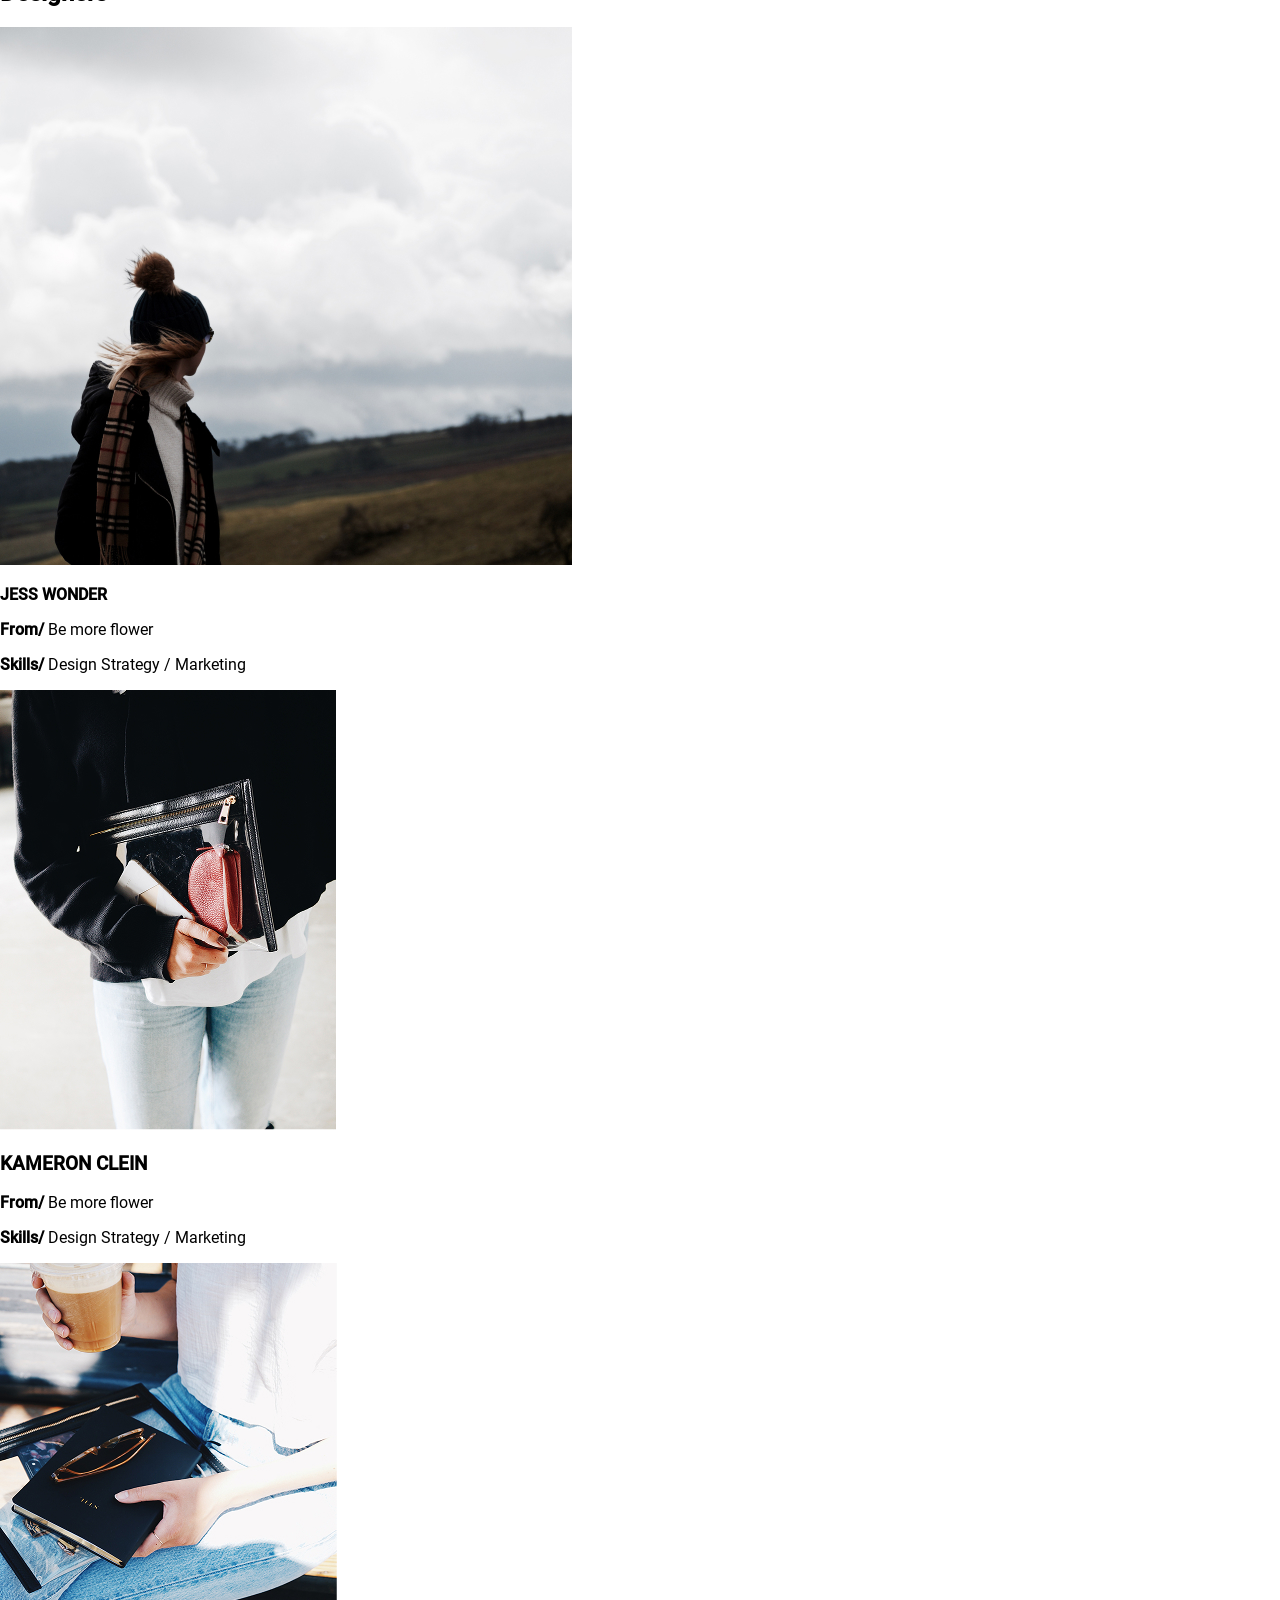
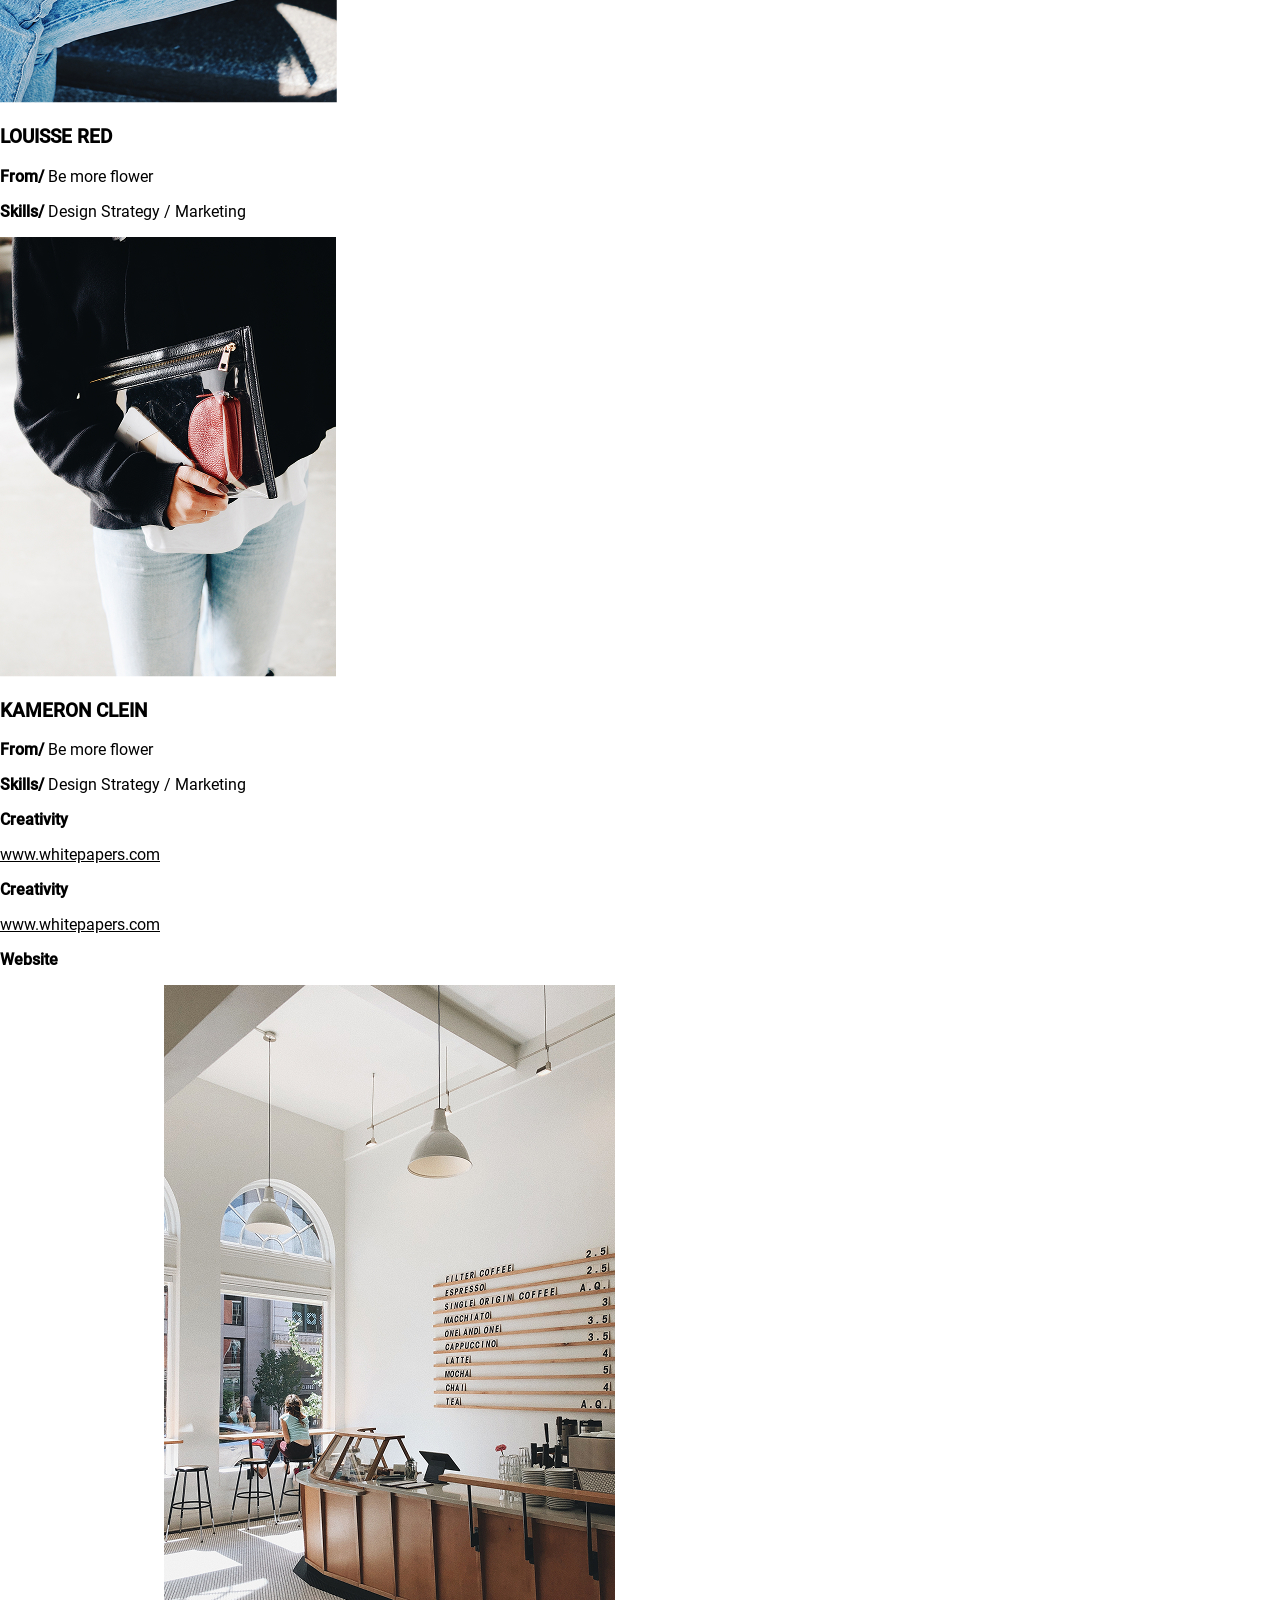
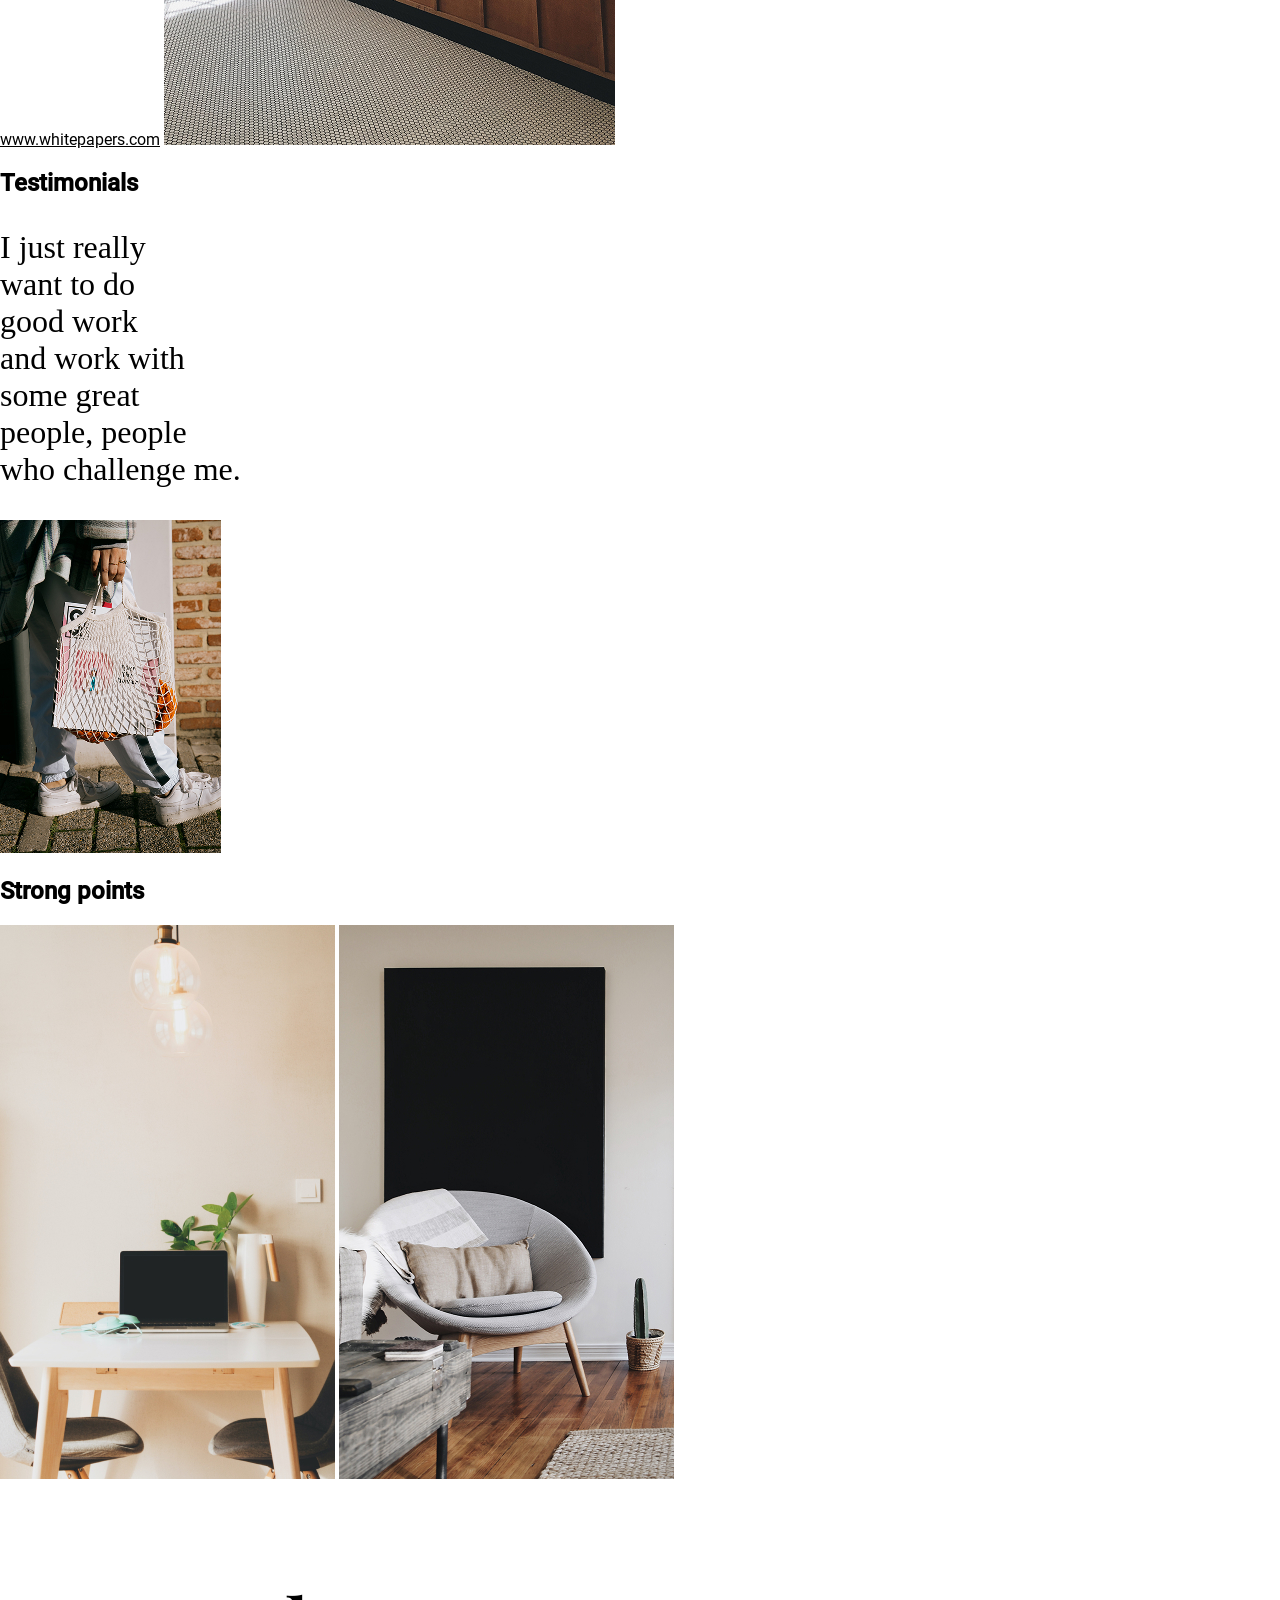
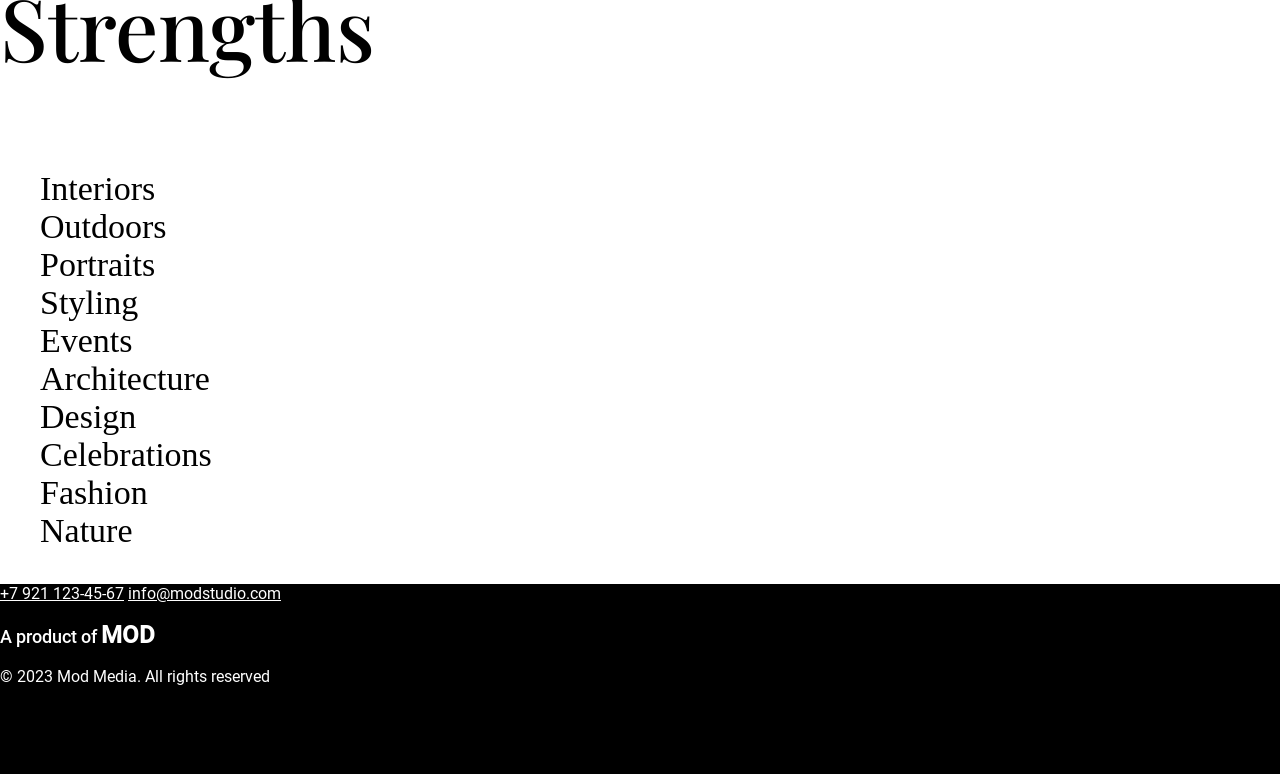
==== commit cadd8952: "added typography" ====
--- a/index.html
+++ b/index.html
@@ -16,11 +16,11 @@
 <body>
 <header>
     <h1>Mod</h1>
-    <nav>
-        <a href="#biography_sec">Biography</a>
-        <a href="#designers_sec">Designers</a>
-        <a href="#testimonials_sec">Testimonials</a>
-        <a href="#strong_points_sec">Strong points</a>
+    <nav class="navbar_sections">
+        <a  href="#biography_sec">Biography</a>
+        <a  href="#designers_sec">Designers</a>
+        <a  href="#testimonials_sec">Testimonials</a>
+        <a  href="#strong_points_sec">Strong points</a>
     </nav>
     <img src="/img/icon_message.svg" alt="icon_message">
 </header>
@@ -30,56 +30,56 @@
 </section>
 <section id="biography_sec">
     <img src="/img/jared-weiss-P3cB0ynqYBw-unsplash%201.jpg" alt="katya mills">
-    <h2>Biography</h2>
+    <h2 class="sections">Biography</h2>
     <div>
-        <h3>Katya Mills</h3>
-        <p>Art Director<br> Scenography / Styling / Creative Photography / Design</p>
-        <blockquote>
+        <h3 class="topic_title">Katya Mills</h3>
+        <p class="description_biography">Art Director<br> Scenography / Styling / Creative Photography / Design</p>
+        <blockquote class="bl">
             “The more I deal with the work <br>as something that is my own,<br>
             as something that is personal,<br> the more successful it is.”
         </blockquote>
     </div>
 </section>
 <section id="designers_sec">
-    <h2>Designers</h2>
+    <h2 class="sections">Designers</h2>
     <div>
         <img src="/img/spurwing-agency-r6LceZ3ckpM-unsplash%201.jpg" alt="jess wonder">
-        <h3><strong>JESS WONDER</strong></h3>
-        <p><strong>From/</strong> Be more flower</p>
-        <p><strong>Skills/</strong> Design Strategy / Marketing</p>
+        <h3 class="designers_upper">JESS WONDER</h3>
+        <p class="designers_upper">From/ <span class="designers_lower">Be more flower</span></p>
+        <p class="designers_upper">Skills/ <span class="designers_lower">Design Strategy / Marketing</span></p>
     </div>
     <div>
         <img src="/img/stil-P1jQzyvqfns-unsplash%201.jpg" alt="kameron clein">
         <h3><strong>KAMERON CLEIN</strong></h3>
-        <p><strong>From/</strong> Be more flower</p>
-        <p><strong>Skills/</strong> Design Strategy / Marketing</p>
+        <p class="designers_upper">From/ <span class="designers_lower">Be more flower</span></p>
+        <p class="designers_upper">Skills/ <span class="designers_lower">Design Strategy / Marketing</span></p>
     </div>
     <div>
         <img src="/img/stil-_mvSe9q8_n4-unsplash%201.jpg" alt="louisse red">
         <h3><strong>LOUISSE RED</strong></h3>
-        <p><strong>From/</strong> Be more flower</p>
-        <p><strong>Skills/</strong> Design Strategy / Marketing</p>
+        <p class="designers_upper">From/ <span class="designers_lower">Be more flower</span></p>
+        <p class="designers_upper">Skills/ <span class="designers_lower">Design Strategy / Marketing</span></p>
     </div>
     <div>
         <img src="/img/stil-P1jQzyvqfns-unsplash%201.jpg" alt="kameron clein">
         <h3><strong>KAMERON CLEIN</strong></h3>
-        <p><strong>From/</strong> Be more flower</p>
-        <p><strong>Skills/</strong> Design Strategy / Marketing</p>
+        <p class="designers_upper">From/ <span class="designers_lower">Be more flower</span></p>
+        <p class="designers_upper">Skills/ <span class="designers_lower">Design Strategy / Marketing</span></p>
     </div>
 </section>
 <section id="testimonials_sec">
     <div>
-        <p><strong>Creativity</strong></p>
-        <a href="#">www.whitepapers.com</a>
-        <p><strong>Creativity</strong></p>
-        <a href="#">www.whitepapers.com</a>
-        <p><strong>Website</strong></p>
-        <a href="#">www.whitepapers.com</a>
+        <p class="link_desc">Creativity</p>
+        <a class="link" href="#">www.whitepapers.com</a>
+        <p class="link_desc">Creativity</p>
+        <a class="link" href="#">www.whitepapers.com</a>
+        <p class="link_desc">Website</p>
+        <a class="link" href="#">www.whitepapers.com</a>
         <img src="/img/keghan-crossland-ZZxmc66SjfM-unsplash%201.jpg" alt="coffee stand">
     </div>
-    <h2><strong>Testimonials</strong></h2>
+    <h2 class="sections">Testimonials</h2>
     <div>
-        <p>
+        <p class="quote">
             I just really<br> want to do<br> good work<br> and work with<br>
             some great<br> people, people<br> who challenge me.
         </p>
@@ -87,12 +87,12 @@
     </div>
 </section>
 <section id="strong_points_sec">
-    <h2><strong>Strong points</strong></h2>
+    <h2 class="sections">Strong points</h2>
         <div>
             <img src="/img/dawid-liberadzki-vPFbVB7DPZI-unsplash%201%20(1).jpg" alt="working place">
             <img src="/img/avery-klein-JaXs8Tk5Iww-unsplash%201.jpg" alt="chair in room">
-            <h3><strong>Strengths</strong></h3>
-            <ul>
+            <h3 class="topic_title">Strengths</h3>
+            <ul class="list">
                 <li>Interiors</li>
                 <li>Outdoors</li>
                 <li>Portraits</li>
@@ -106,11 +106,11 @@
             </ul>
         </div>    
 </section>
-<footer>
-    <a href="tel:#">+7 921 123-45-67</a>
-    <a href="mailto:#">info@modstudio.com</a>
-    <p>A product of  <strong>MOD</strong></p>
-    <p>© 2023 Mod Media. All rights reserved</p>
+<footer class="footer">
+    <a class="credits" href="tel:#">+7 921 123-45-67</a>
+    <a class="credits" href="mailto:#">info@modstudio.com</a>
+    <p class="footer_center">A product of <span class="footer_mod">MOD</span></p>
+    <p class="credits">© 2023 Mod Media. All rights reserved</p>
 </footer>
 </body>
 </html>
--- a/css/style.css
+++ b/css/style.css
@@ -1,7 +1,86 @@
-@import './fonts.css';
+@import './fonts.css'; /*импорт подключил папку со шрифтами*/
+body {
+    padding: 0;
+    margin: 0;
+    border: none;
+    font-family: 'roboto', sans-serif;
+}
 h1 {
-    font-family: "Roboto Bold";
+    font-family: "Playfair Display", serif;
+    font-weight: 600;
+    font-size: 86px;
 }
-h2 {
-    font-family: Playfair Display;
-}+.navbar_sections {
+    a { font-weight: 500;
+        font-size: 24px;
+        color: black;
+    }
+}
+.sections {
+    font-weight: 700;
+    font-size: 24px;
+}
+.topic_title {
+    font-family: "Playfair Display", serif;
+    font-weight: 500;
+    font-size: 86px;
+}
+.description_biography {
+    font-weight: 500;
+    font-size: 18px;
+}
+.bl {
+    font-family: "Bitter", serif;
+    font-weight: 400;
+    font-size: 26px;
+}
+.designers_upper {
+    font-weight: 700;
+    font-size: 16px;
+}
+.designers_lower {
+    font-weight: 400;
+    font-size: 16px;
+}
+.link_desc {
+    font-weight: 700;
+    font-size: 16px;
+}
+.link {
+    font-weight: 400;
+    font-size: 16px;
+    color: black;
+}
+.quote {
+    font-family: "Bitter", serif;
+    font-weight: 400;
+    font-size: 32px;
+}
+.list {
+    font-family: "Bitter", serif;
+    font-weight: 400;
+    font-size: 34px;
+    list-style: none;
+}
+
+.footer {
+    background-color: black;
+    width: 100%;
+    height: 190px;
+    a,p {
+        color: white;
+    }
+}
+.footer_center {
+    font-weight: 500;
+    font-size: 18px;
+}
+.footer_mod {
+    font-weight: 900;
+    font-size: 24px;
+}
+.credits {
+    font-weight: 400;
+    font-size: 16px;
+}
+
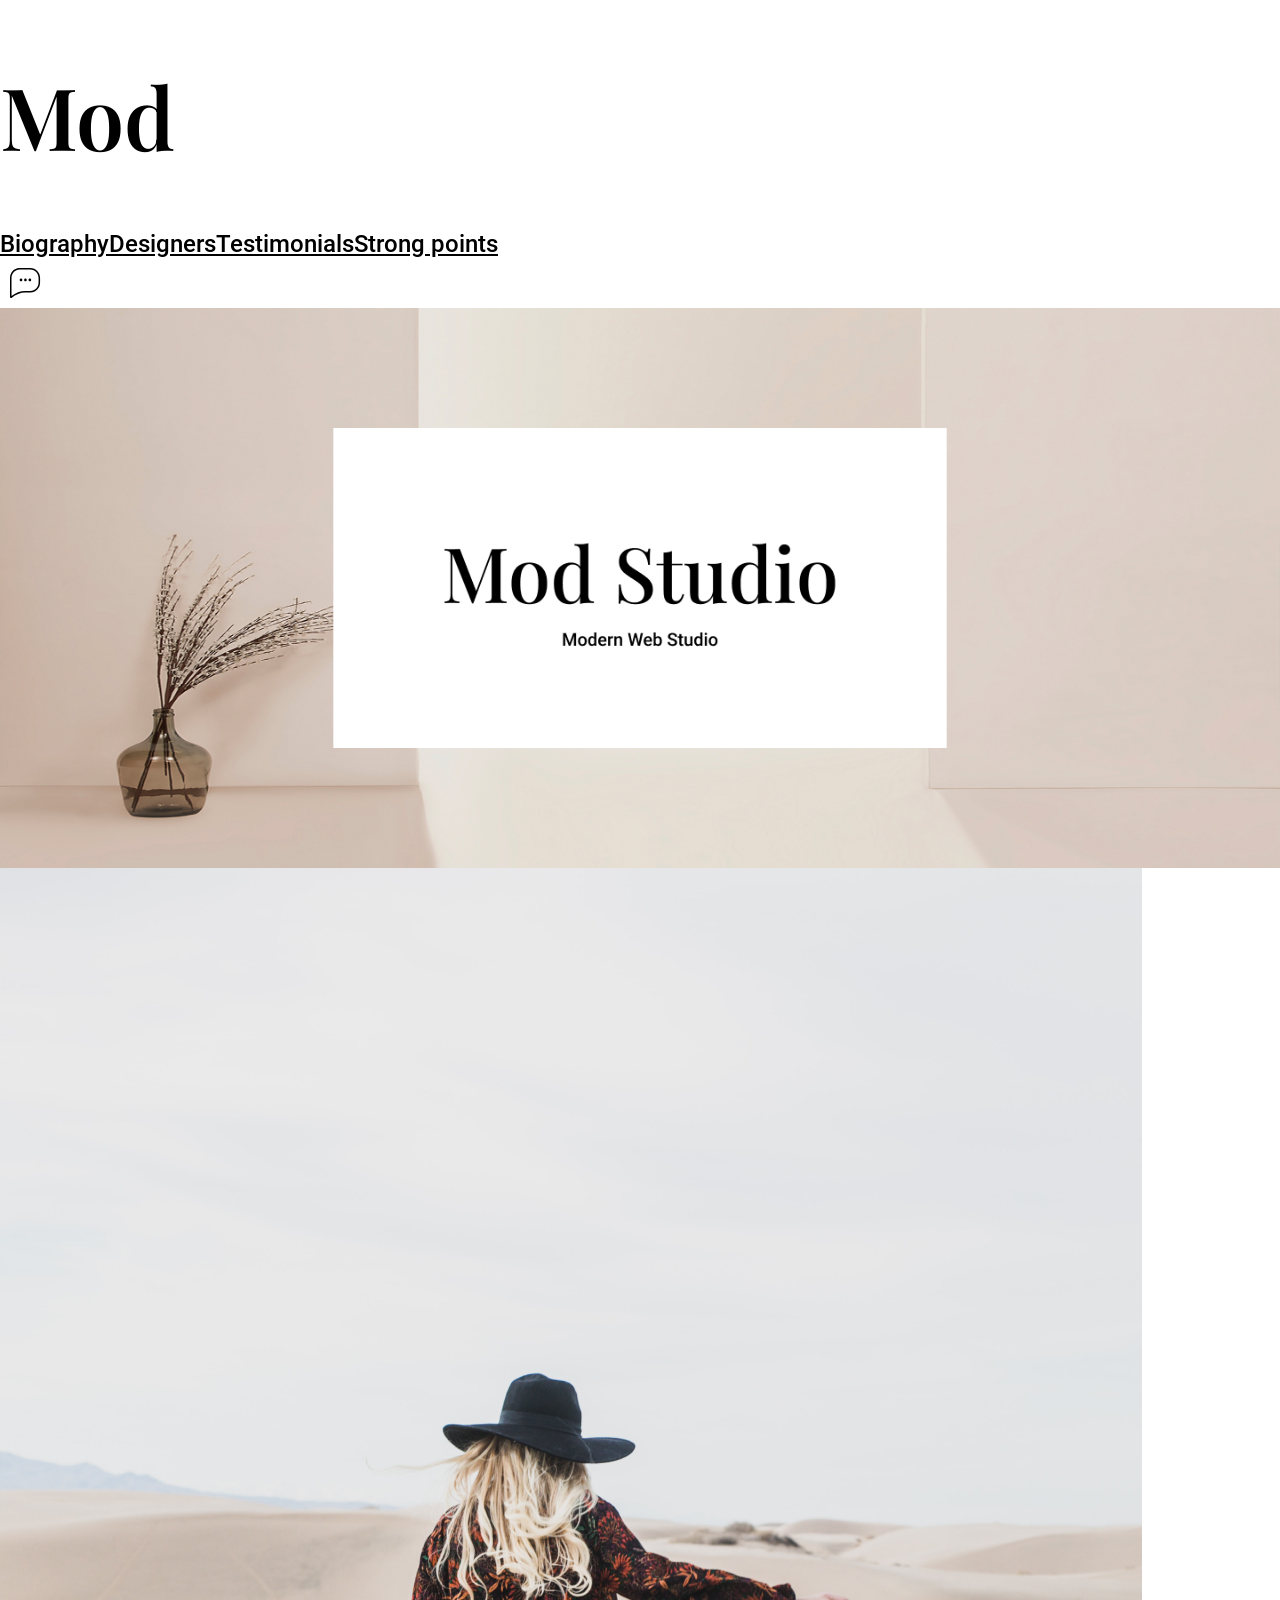
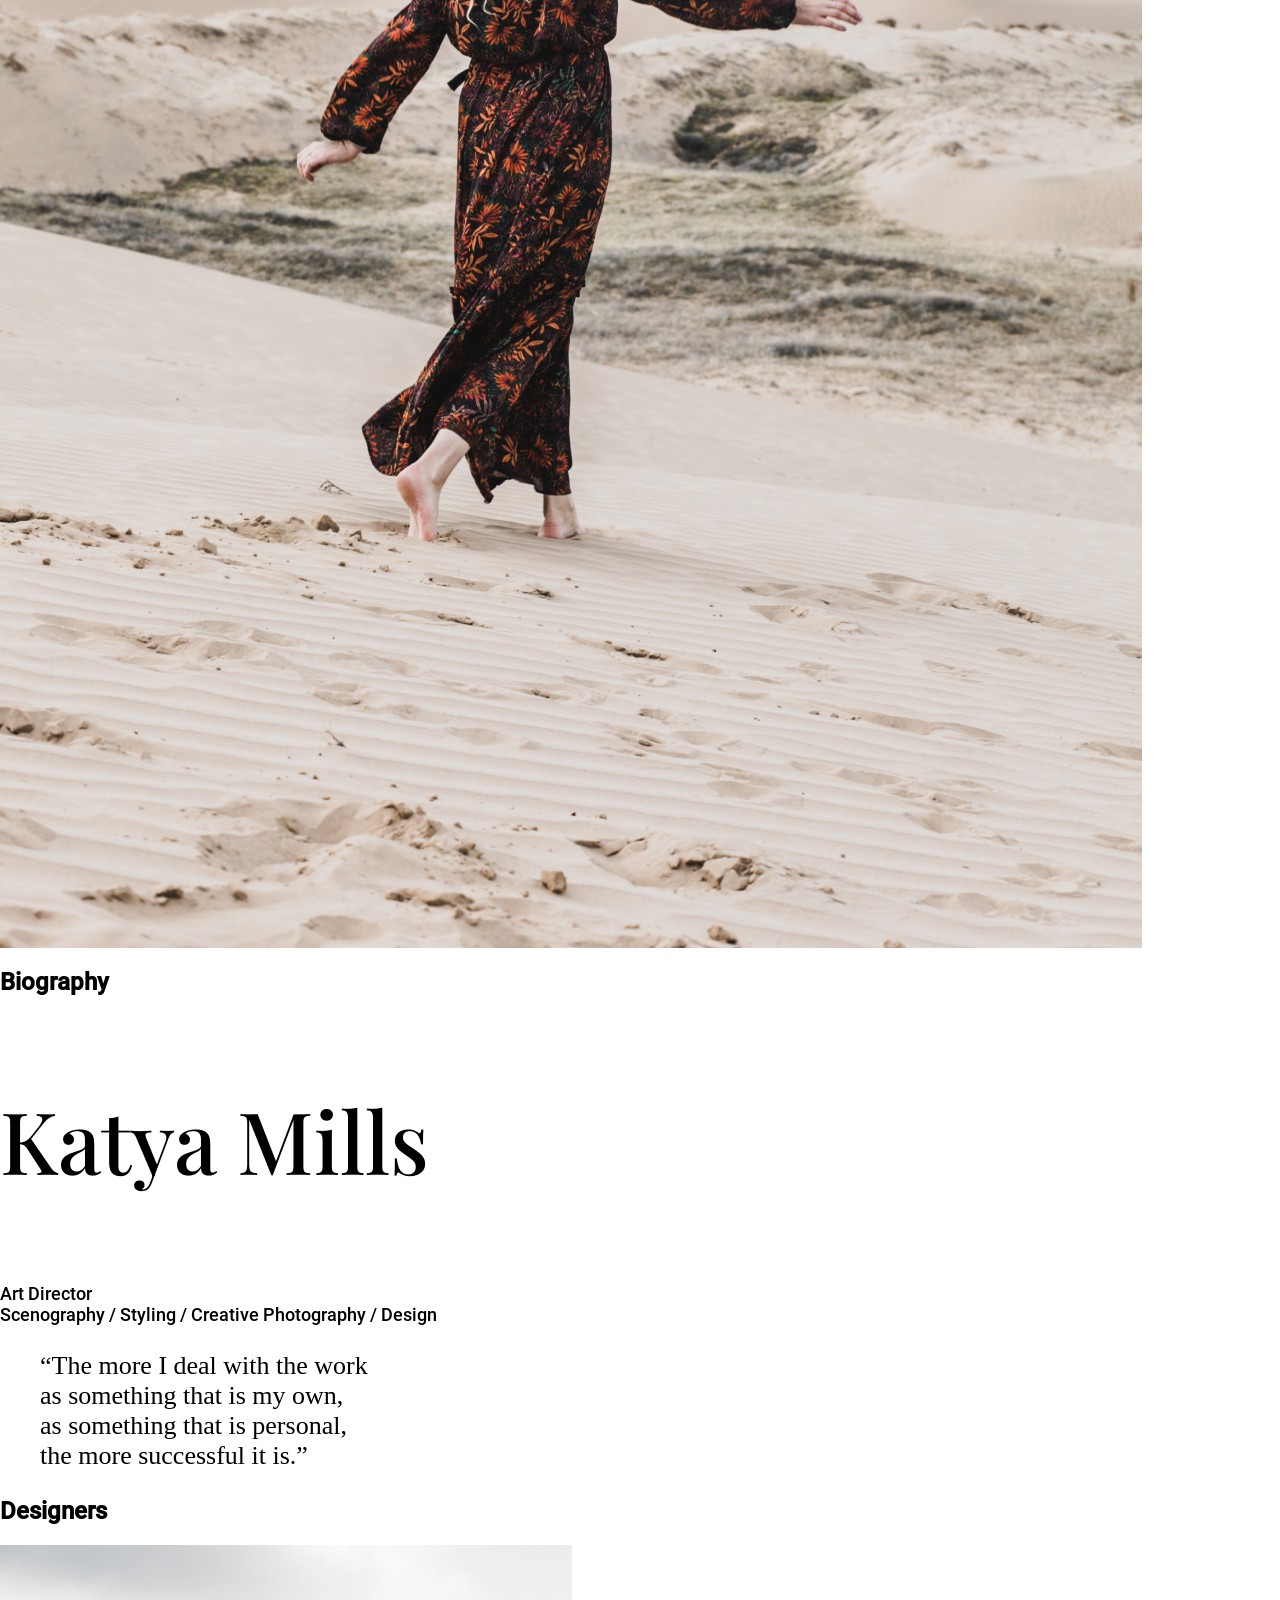
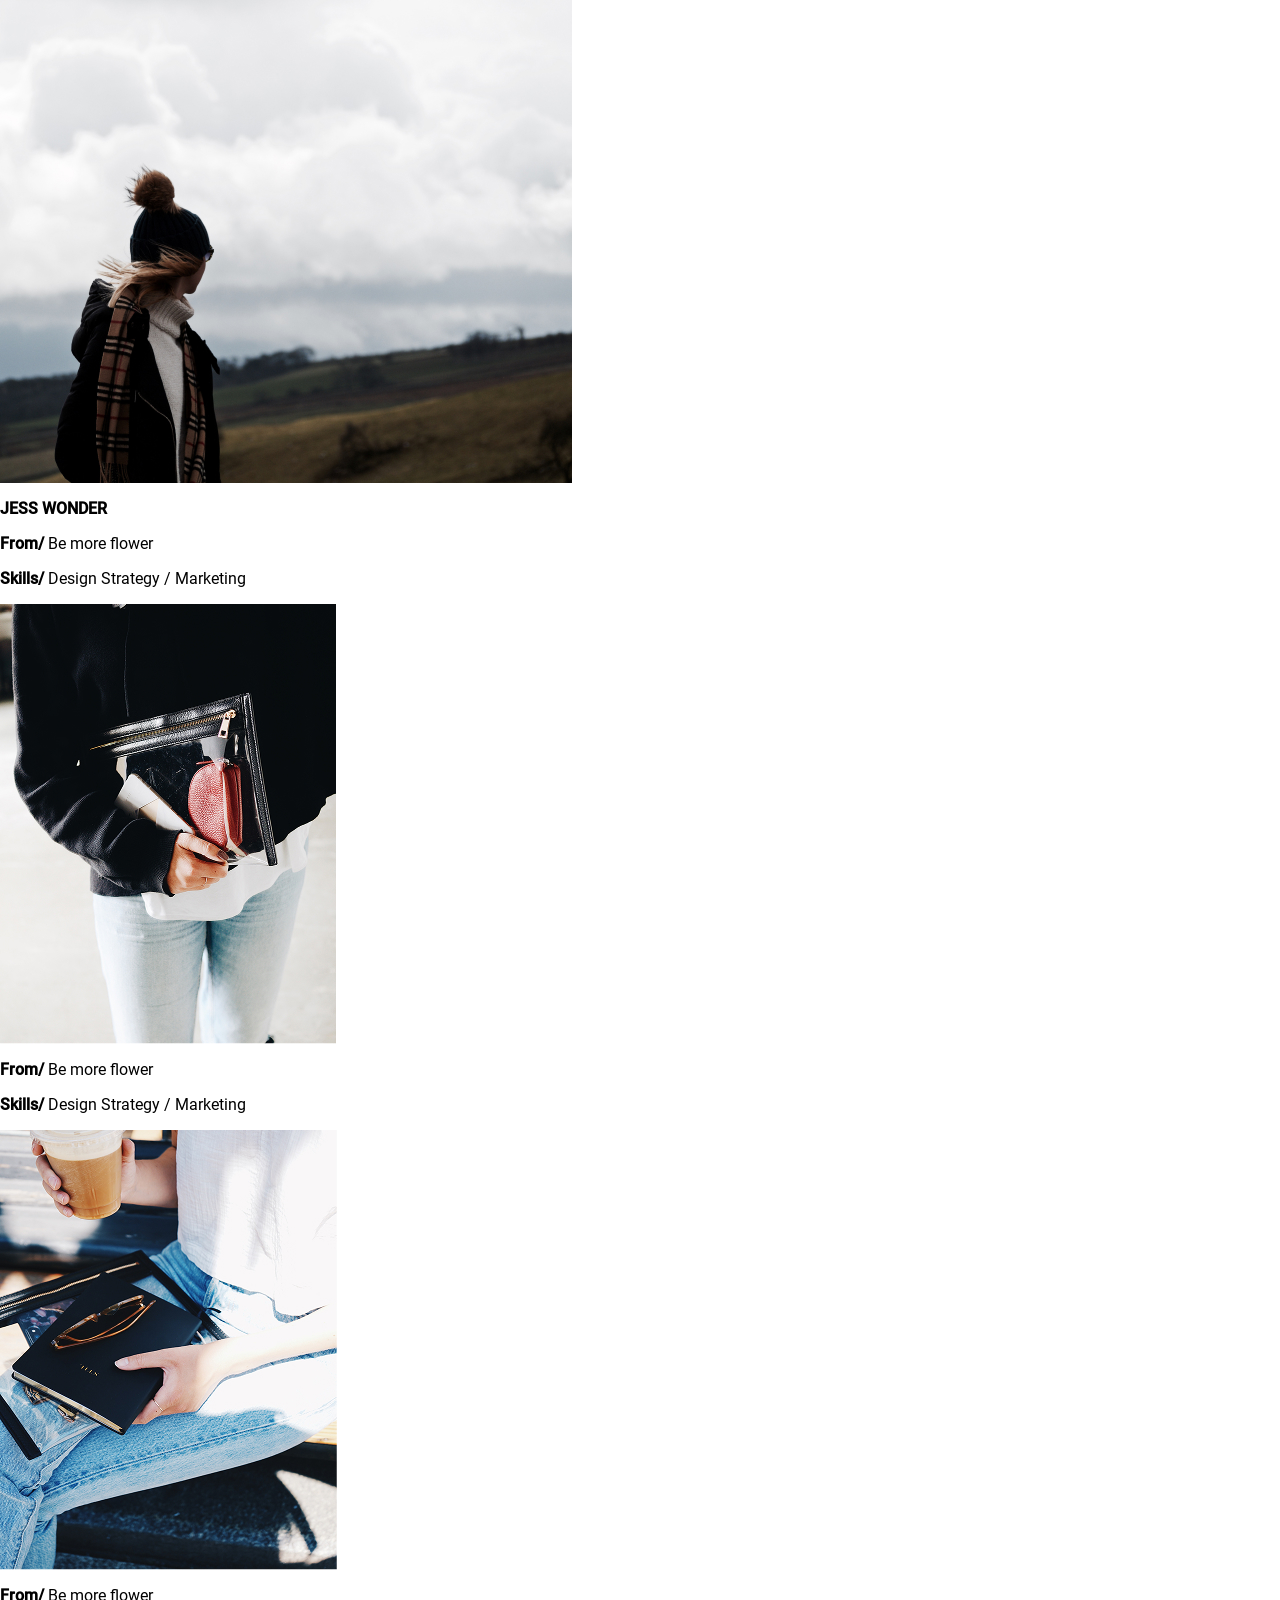
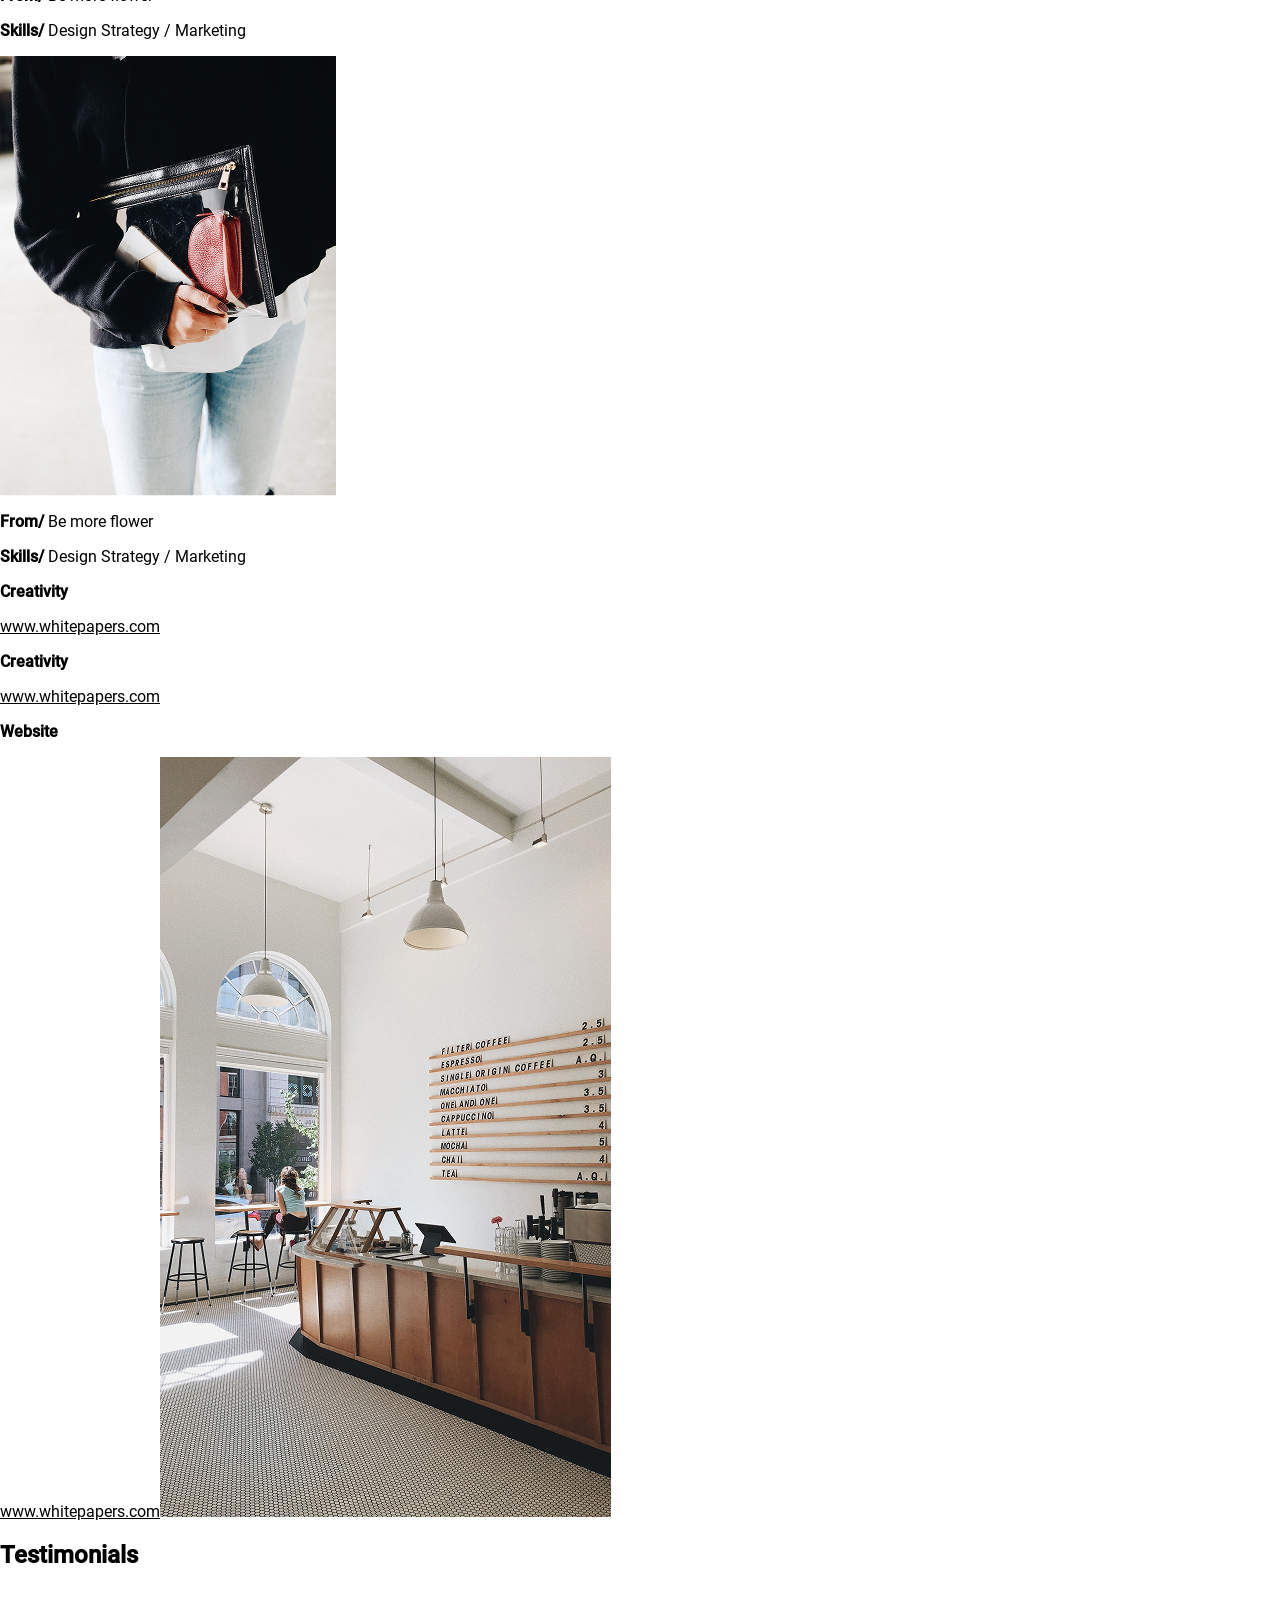
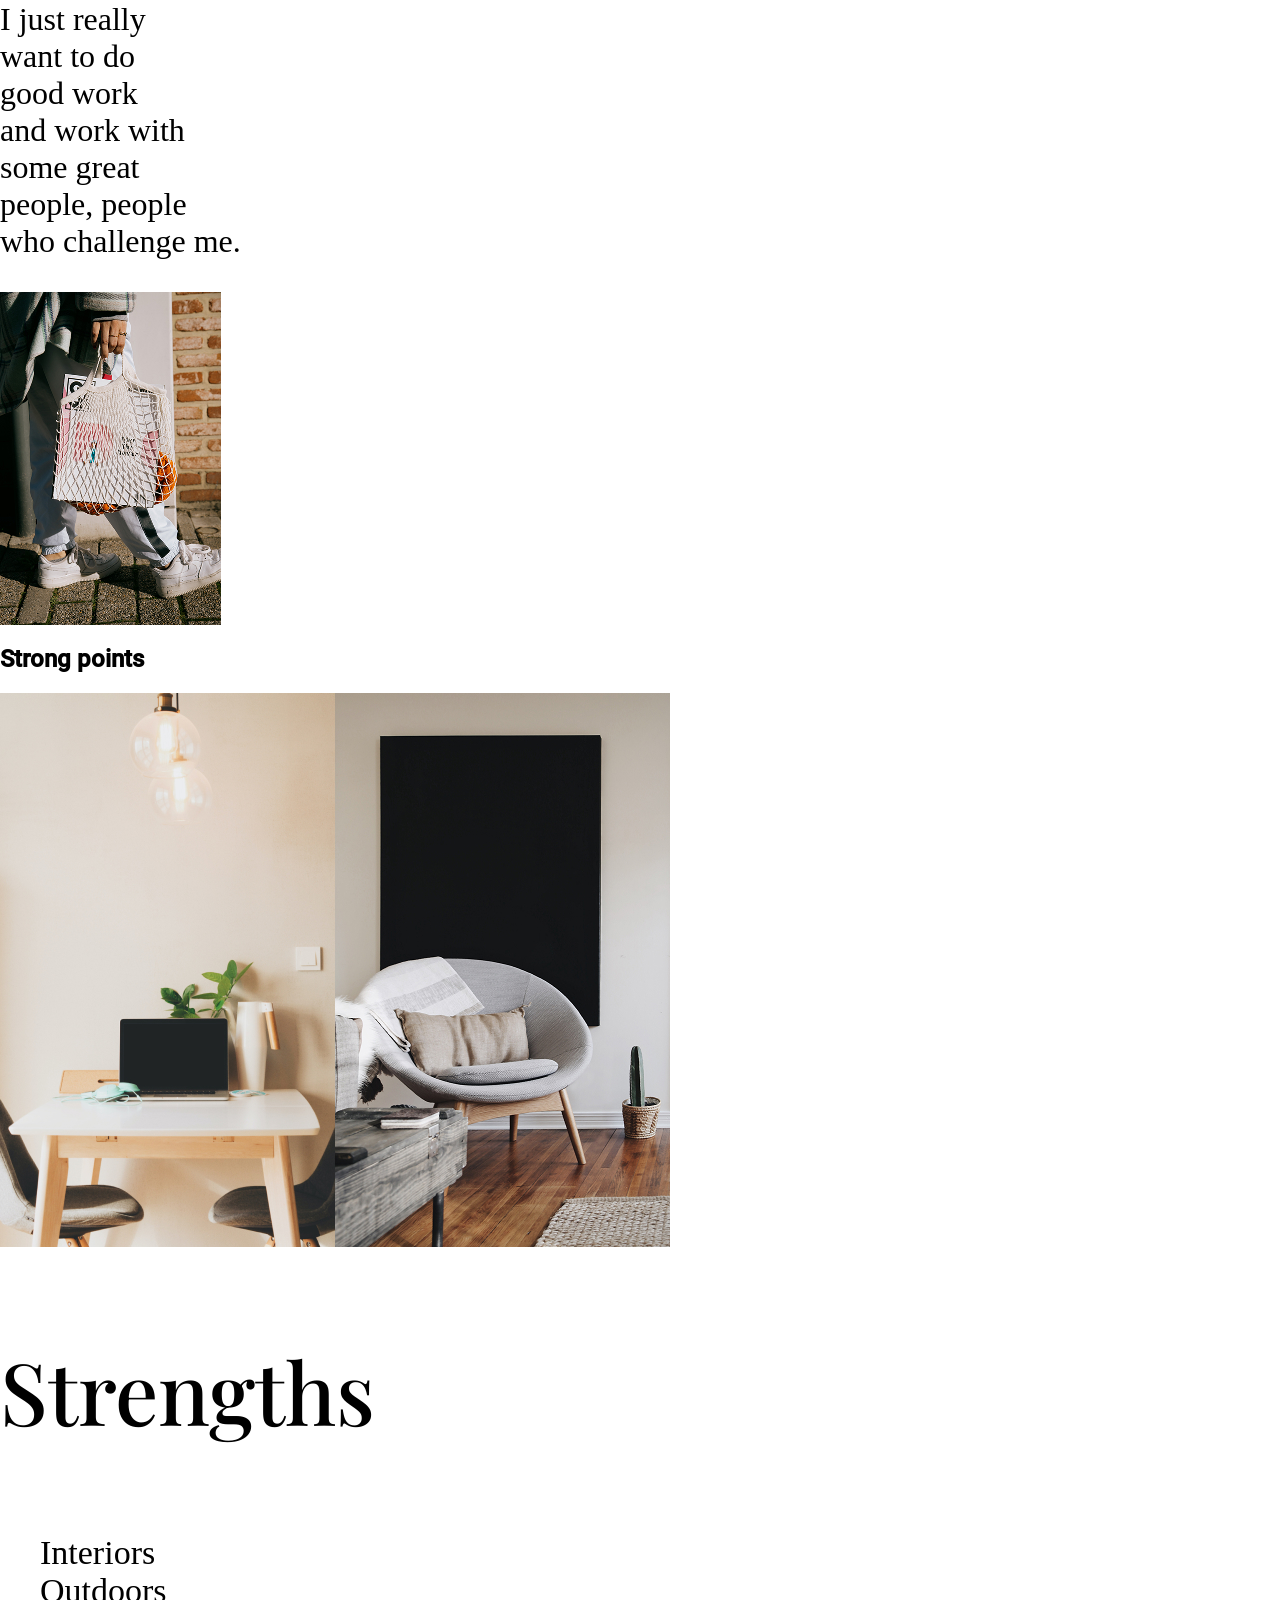
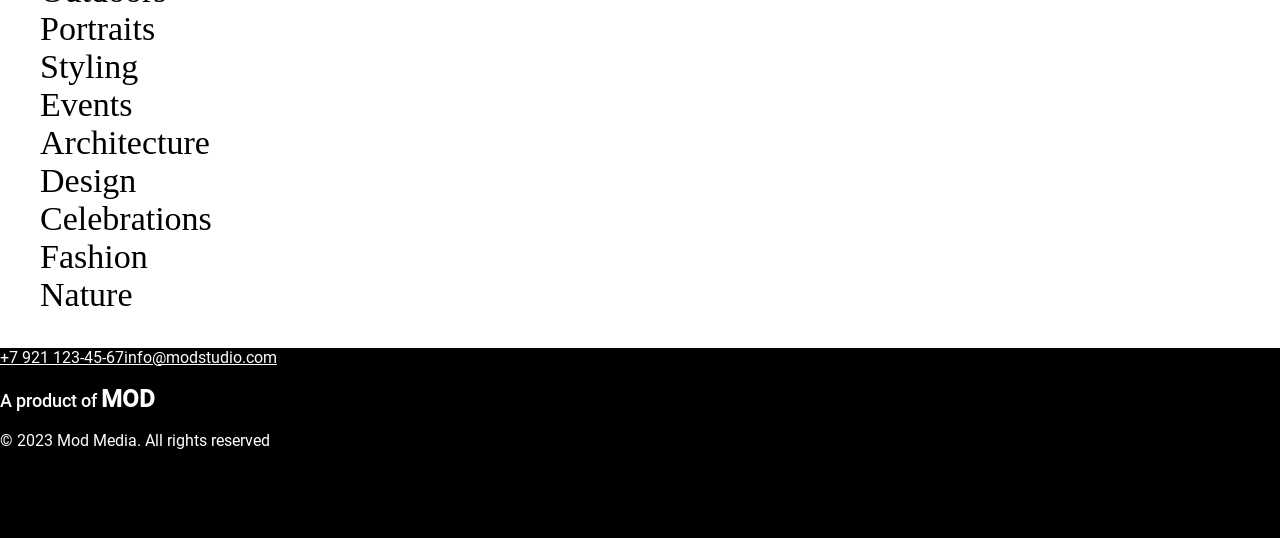
==== commit 67a79807: "classes" ====
--- a/index.html
+++ b/index.html
@@ -25,8 +25,10 @@
     <img src="/img/icon_message.svg" alt="icon_message">
 </header>
 <section>
-    <!--hero section-->
-<img src="/img/Hero_section.jpg" alt="hero_section">
+    <!-- <h2>Mod Studio</h2>
+    <p>Modern Web Studio</p>
+    hero section -->
+<img class="img_modstudio" src="/img/Hero_section.jpg" alt="hero_section">
 </section>
 <section id="biography_sec">
     <img src="/img/jared-weiss-P3cB0ynqYBw-unsplash%201.jpg" alt="katya mills">
--- a/css/style.css
+++ b/css/style.css
@@ -1,11 +1,13 @@
 @import './fonts.css'; /*импорт подключил папку со шрифтами*/
-body {
+body { /*обнуление стилей*/
     padding: 0;
     margin: 0;
     border: none;
     font-family: 'roboto', sans-serif;
+    font-size: 0;
+    box-sizing: border-box;
 }
-h1 {
+h1 { /*используется на странице единожды*/
     font-family: "Playfair Display", serif;
     font-weight: 600;
     font-size: 86px;
@@ -83,4 +85,7 @@
     font-weight: 400;
     font-size: 16px;
 }
+.img_modstudio {
+    width: 100%;
+}
 
